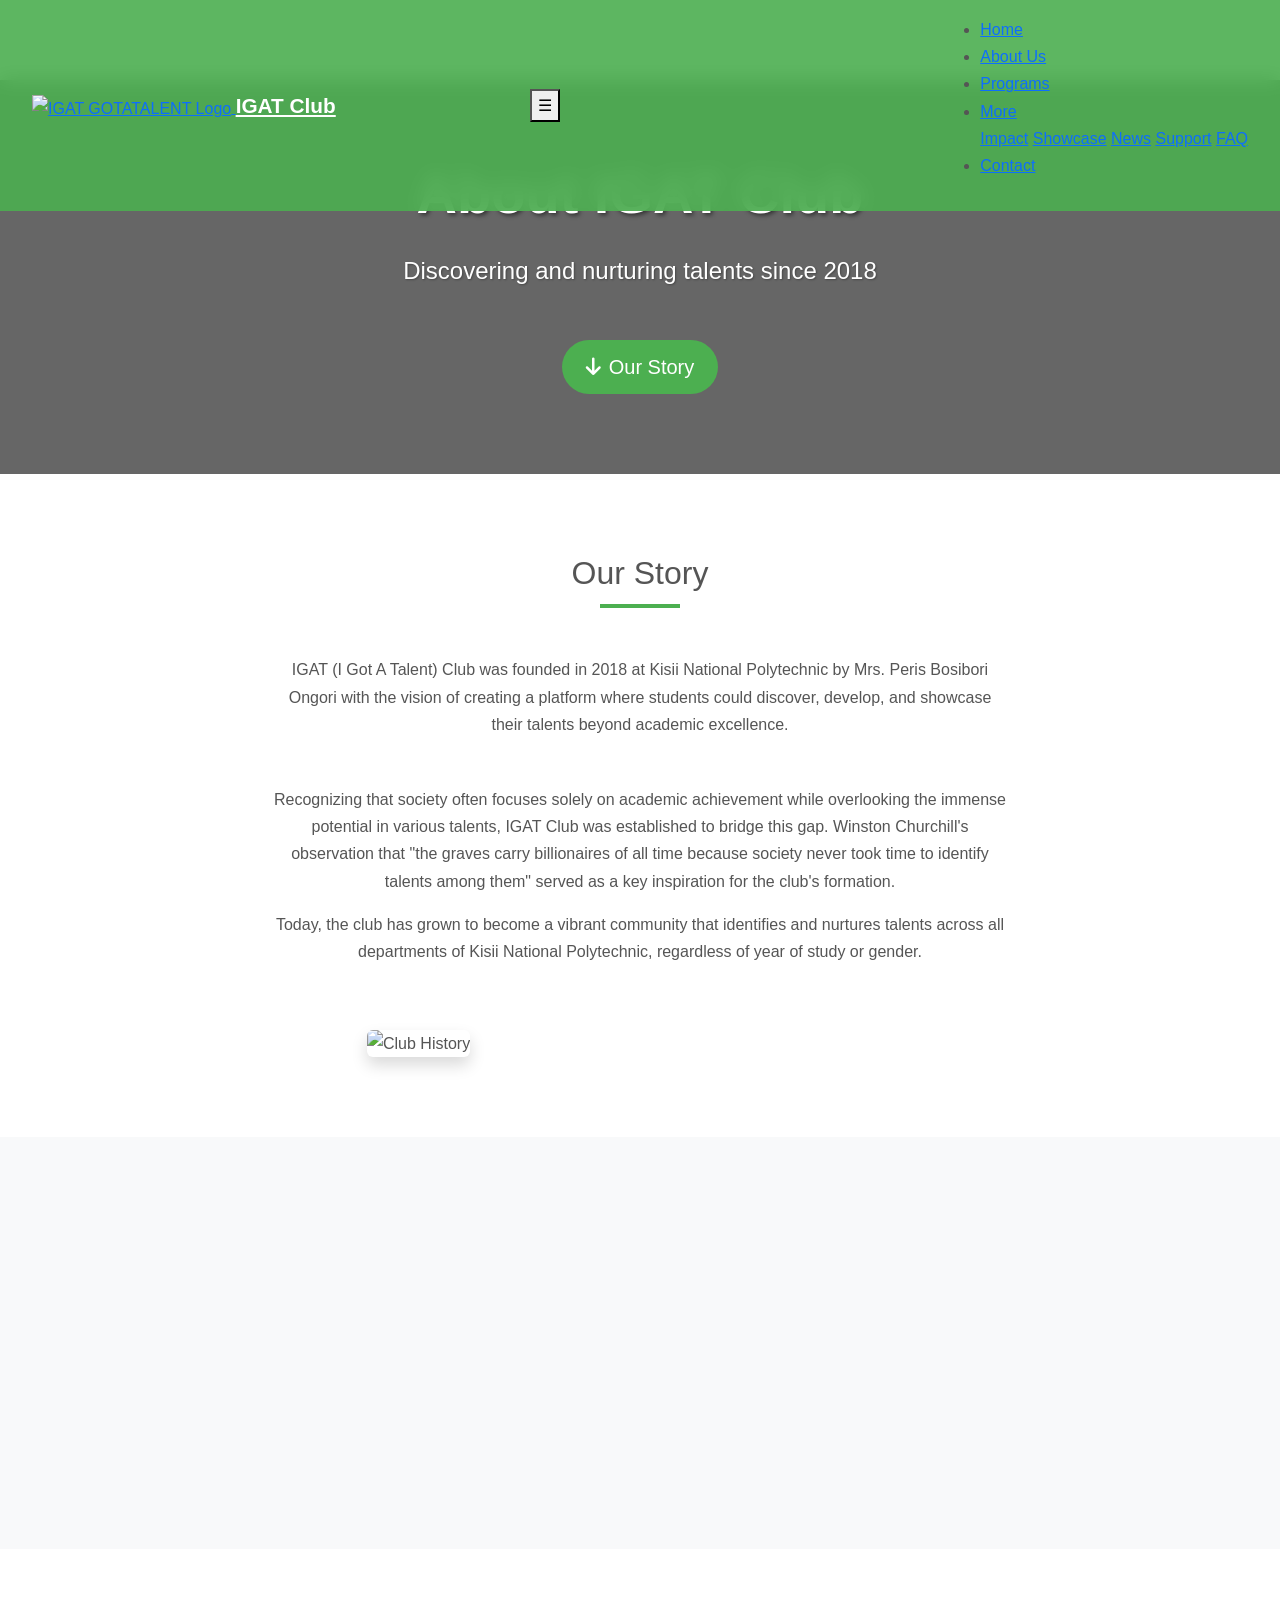
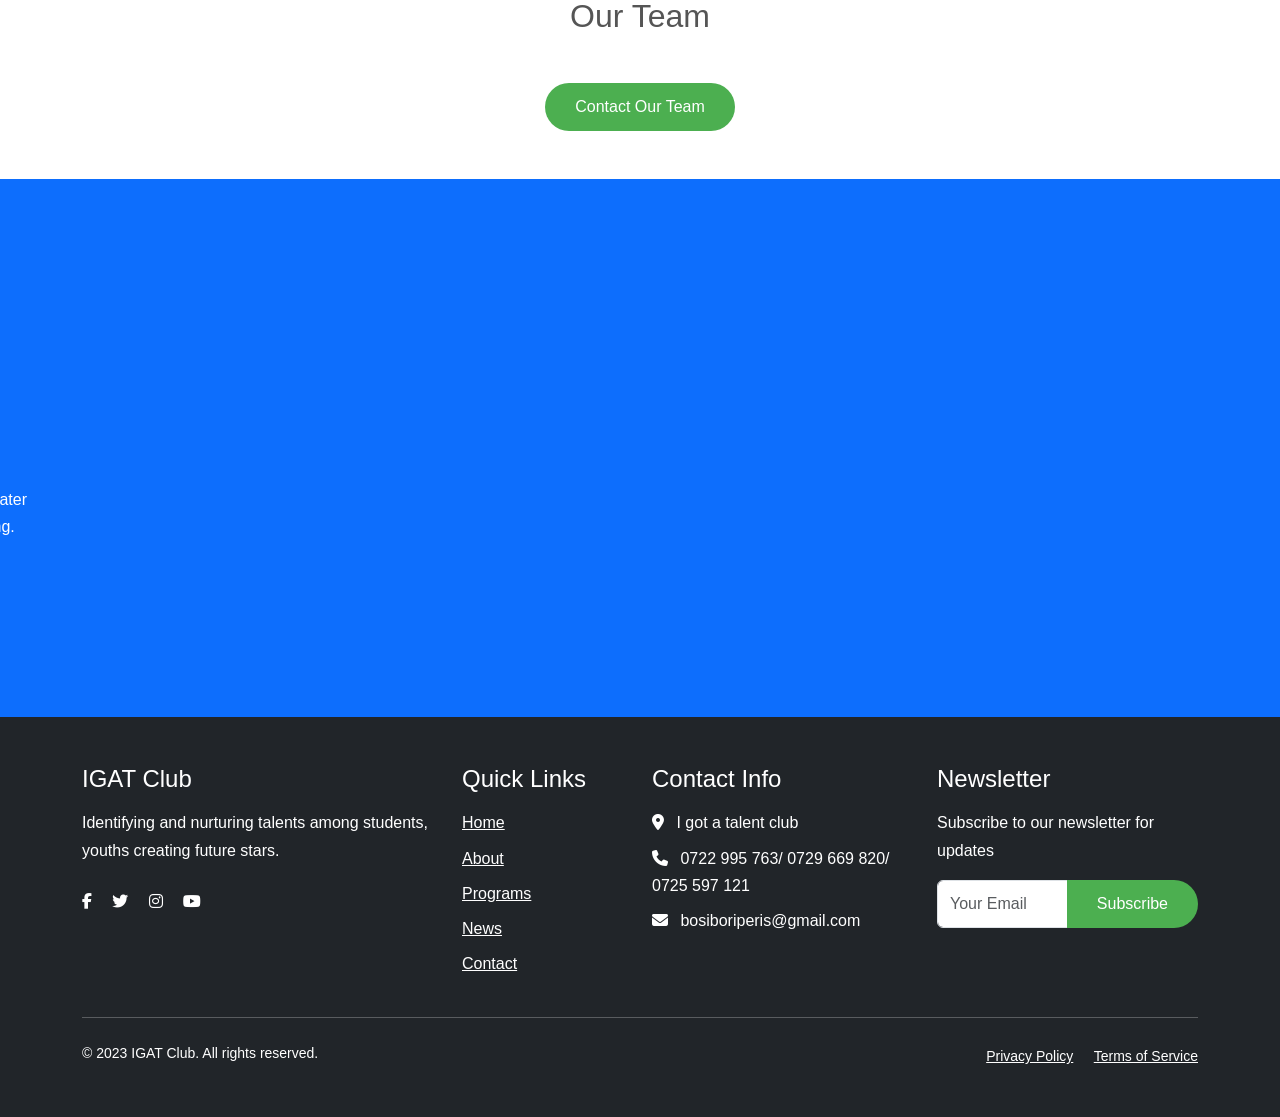
==== about.html @ 10aa5c59 "update kindly" ====
<!DOCTYPE html>
<html lang="en">
  <head>
    <meta charset="UTF-8" />
    <meta name="viewport" content="width=device-width, initial-scale=1.0" />
    <title>About Us - IGAT Club</title>
    <!-- Bootstrap CSS -->
    <link
      href="https://cdn.jsdelivr.net/npm/bootstrap@5.3.2/dist/css/bootstrap.min.css"
      rel="stylesheet"
    />
    <!-- Font Awesome -->
    <link
      rel="stylesheet"
      href="https://cdnjs.cloudflare.com/ajax/libs/font-awesome/6.4.0/css/all.min.css"
    />
    <link rel="stylesheet" href="https://unpkg.com/aos@next/dist/aos.css" />
    <!-- Google Fonts -->
    <link
      href="https://fonts.googleapis.com/css2?family=Poppins:wght@400;600;700&display=swap"
      rel="stylesheet"
    />
    <!-- Custom CSS -->
    <link rel="stylesheet" href="/styles.css" />
    <link rel="stylesheet" href="/style.css" />
    <style>
      :root {
        /* Primary Colors */
        --primary-color: #4caf50;
        --primary-dark: #388e3c;
        --primary-light: #c8e6c9;

        /* Text Colors */
        --text-dark: #2c3e50;
        --text-medium: #555;
        --text-light: #f8f9fa;

        /* Spacing */
        --section-padding: 5rem 0;
        --section-padding-md: 4rem 0;
        --section-padding-sm: 3rem 0;
      }

      /* Base Styles */
      body {
        font-family: "Segoe UI", Tahoma, Geneva, Verdana, sans-serif;
        color: var(--text-medium);
        line-height: 1.7;
      }

      /* Navbar Styles */
      .navbar {
        background-color: rgba(76, 175, 80, 0.9);
        backdrop-filter: blur(10px);
        padding: 1rem 2rem;
        position: fixed;
        top: 0;
        left: 0;
        right: 0;
        z-index: 1030;
        transition: all 0.3s ease;
        width: 100%;
      }

      .brand-name {
        font-weight: 700;
        font-size: 1.3rem;
        color: white;
      }

      /* Header/Hero Sections */
      .page-header {
        background-size: cover;
        background-position: center;
        color: white;
        padding: var(--section-padding);
        margin-top: 80px;
        position: relative;
      }

      .page-header::before {
        content: "";
        position: absolute;
        top: 0;
        left: 0;
        right: 0;
        bottom: 0;
        background: rgba(0, 0, 0, 0.6);
      }

      .page-header .container {
        position: relative;
        z-index: 1;
      }

      .page-header h1 {
        font-size: 3.5rem;
        font-weight: 800;
        text-shadow: 2px 2px 4px rgba(0, 0, 0, 0.5);
      }

      .page-header .lead {
        font-size: 1.5rem;
        text-shadow: 1px 1px 2px rgba(0, 0, 0, 0.3);
      }

      /* Content Sections */
      .content-section {
        padding: var(--section-padding);
      }

      .section-title {
        position: relative;
        padding-bottom: 1rem;
        margin-bottom: 3rem;
      }

      .section-title::after {
        content: "";
        position: absolute;
        bottom: 0;
        left: 50%;
        transform: translateX(-50%);
        width: 80px;
        height: 4px;
        background: var(--primary-color);
      }

      /* Cards */
      .custom-card {
        border: none;
        border-radius: 10px;
        overflow: hidden;
        box-shadow: 0 5px 15px rgba(0, 0, 0, 0.1);
        transition: transform 0.3s ease, box-shadow 0.3s ease;
        height: 100%;
      }

      .custom-card:hover {
        transform: translateY(-10px);
        box-shadow: 0 15px 30px rgba(0, 0, 0, 0.15);
      }
      .btn-outline-primary {
        border: 2px solid #4caf50;
        color: #4caf50;
        font-weight: 500;
        border-radius: 30px;
        padding: 8px 20px;
        transition: all 0.3s;
      }

      .btn-outline-primary:hover {
        background: #4caf50;
        color: white;
        transform: translateY(-2px);
      }

      .btn-primary {
        background: #4caf50;
        border: none;
        padding: 12px 30px;
        font-weight: 500;
        border-radius: 30px;
        transition: all 0.3s;
      }

      .btn-primary:hover {
        background: #388e3c;
        transform: translateY(-2px);
      }

      /* Responsive Adjustments */
      @media (max-width: 992px) {
        :root {
          --section-padding: var(--section-padding-md);
        }

        .page-header h1 {
          font-size: 3rem;
        }

        .page-header .lead {
          font-size: 1.3rem;
        }
      }

      @media (max-width: 768px) {
        :root {
          --section-padding: var(--section-padding-sm);
        }

        .page-header h1 {
          font-size: 2.5rem;
        }

        .page-header .lead {
          font-size: 1.2rem;
        }
      }

      @media (max-width: 576px) {
        .page-header h1 {
          font-size: 2rem;
        }

        .page-header .lead {
          font-size: 1.1rem;
        }
      }
    </style>
  </head>
  <body>
    <!-- Navigation -->
   <nav class="navbar">
  <div class="brand">
    <!-- Logo container with the image -->
    <a href="index.html" class="logo-link">
      <img 
        src="images/logo.png" 
        alt="IGAT GOTATALENT Logo" 
        class="brand-logo"
      >
    </a>
    <a href="#" class="brand-name">IGAT Club</a>
  </div>

  <button
    class="menu-toggle"
    aria-label="Menu"
    aria-expanded="false"
    aria-controls="nav-list"
  >
    ☰
  </button>

  <!-- Moved overlay to be sibling of nav-container -->
  <div class="nav-overlay" aria-hidden="true"></div>

  <div class="nav-container">
    <ul class="nav-list" id="nav-list" aria-hidden="true">
      <li class="nav-item active"><a href="index.html">Home</a></li>
      <li class="nav-item"><a href="about.html">About Us</a></li>
      <li class="nav-item"><a href="programs.html">Programs</a></li>
      <li class="nav-item dropdown">
        <a href="#" aria-haspopup="true" aria-expanded="false">More</a>
        <div class="dropdown-content">
          <a href="impact.html">Impact</a>
          <a href="showcase.html">Showcase</a>
          <a href="news.html">News</a>
          <a href="support.html">Support</a>
          <a href="faq.html">FAQ</a>
        </div>
      </li>
      <li class="nav-item"><a href="contact.html">Contact</a></li>
    </ul>
  </div>
</nav>

    <!-- Page Header -->
    <header
      class="about-header page-header"
      style="background-image: url('images/IMG-20250407-WA0443.jpg')"
    >
      <div class="container h-100">
        <div class="row h-100 align-items-center">
          <div class="col-12 text-center">
            <h1 class="display-3 fw-bold mb-4">About IGAT Club</h1>
            <p class="lead mb-5">
              Discovering and nurturing talents since 2018
            </p>
            <a href="#our-story" class="btn btn-primary btn-lg px-4">
              <i class="fas fa-arrow-down me-2"></i>Our Story
            </a>
          </div>
        </div>
      </div>
    </header>

    <!-- Our Story -->
     
    <section class="content-section" id="our-story">
      <div class="container" data-aos="fade-up">
        <div class="row justify-content-center">
          <div class="col-lg-8 text-center">
            <h2 class="section-title">Our Story</h2>
            <p class="mb-5">
              IGAT (I Got A Talent) Club was founded in 2018 at Kisii National
              Polytechnic by Mrs. Peris Bosibori Ongori with the vision of
              creating a platform where students could discover, develop, and
              showcase their talents beyond academic excellence.
            </p>
            <p>
              Recognizing that society often focuses solely on academic
              achievement while overlooking the immense potential in various
              talents, IGAT Club was established to bridge this gap. Winston
              Churchill's observation that "the graves carry billionaires of all
              time because society never took time to identify talents among
              them" served as a key inspiration for the club's formation.
            </p>
            <p>
              Today, the club has grown to become a vibrant community that
              identifies and nurtures talents across all departments of Kisii
              National Polytechnic, regardless of year of study or gender.
            </p>
          </div>
          <div class="col-lg-6 mt-5" data-aos="zoom-in">
            <img
              src="images/IMG-20250407-WA0440.jpg"
              alt="Club History"
              class="img-fluid rounded shadow"
            />
          </div>
        </div>
      </div>
    </section>

    <!-- Mission & Vision -->
    <section class="content-section bg-light">
      <div class="container">
        <div class="row g-4">
          <div class="col-md-6" data-aos="flip-right">
            <div class="custom-card card">
              <div class="card-body text-center p-4">
                <i class="fas fa-bullseye fa-3x mb-3 text-primary"></i>
                <h3>Our Mission</h3>
                <p>
                  To identify, nurture, and develop talents among students at
                  Kisii National Polytechnic, creating future stars and
                  innovators who will transform society through their unique
                  abilities.
                </p>
              </div>
            </div>
          </div>
          <div class="col-md-6" data-aos="flip-left">
            <div class="custom-card card">
              <div class="card-body text-center p-4">
                <i class="fas fa-eye fa-3x mb-3 text-primary"></i>
                <h3>Our Vision</h3>
                <p>
                  To become the leading talent identification and development
                  platform in technical institutions, producing globally
                  competitive individuals who excel in both their professions
                  and talents.
                </p>
              </div>
            </div>
          </div>
        </div>
      </div>
    </section>

    <!-- Our Team -->
    <section class="py-5">
      <div class="container">
        <h2 class="text-center mb-5">Our Team</h2>
        <div id="team" class="row g-4"></div>
        <div class="text-center mt-4">
          <a href="contact.html" class="btn btn-primary">Contact Our Team</a>
        </div>
      </div>
    </section>

    <!-- Why Talent Matters -->
    <section class="content-section bg-primary text-white">
      <div class="container" data-aos="slide-right">
        <h2 class="text-center section-title">
          Why Talent Development Matters
        </h2>
        <div class="row g-4">
          <div class="col-md-4">
            <div class="text-center p-4">
              <i class="fas fa-graduation-cap fa-3x mb-3"></i>
              <h4>Complementary to Academics</h4>
              <p>
                Talent development enhances academic performance by building
                confidence and diverse skills.
              </p>
            </div>
          </div>
          <div class="col-md-4">
            <div class="text-center p-4">
              <i class="fas fa-briefcase fa-3x mb-3"></i>
              <h4>Career Opportunities</h4>
              <p>
                Many talents can be monetized, creating alternative career paths
                for students.
              </p>
            </div>
          </div>
          <div class="col-md-4">
            <div class="text-center p-4">
              <i class="fas fa-heart fa-3x mb-3"></i>
              <h4>Personal Fulfillment</h4>
              <p>
                Engaging in one's talents leads to greater life satisfaction and
                mental well-being.
              </p>
            </div>
          </div>
        </div>
      </div>
    </section>

    <!-- Footer -->
    <footer class="bg-dark text-white py-5">
      <div class="container">
        <div class="row">
          <div class="col-lg-4 mb-4 mb-lg-0">
            <h3 class="h4 mb-3">IGAT Club</h3>
            <p>
              Identifying and nurturing talents among students, youths creating future stars.
            </p>
            <div class="social-icons mt-4">
              <a href="#" class="text-white me-3"
                ><i class="fab fa-facebook-f"></i
              ></a>
              <a href="#" class="text-white me-3"
                ><i class="fab fa-twitter"></i
              ></a>
              <a href="#" class="text-white me-3"
                ><i class="fab fa-instagram"></i
              ></a>
              <a href="#" class="text-white"><i class="fab fa-youtube"></i></a>
            </div>
          </div>
          <div class="col-lg-2 mb-4 mb-lg-0">
            <h3 class="h4 mb-3">Quick Links</h3>
            <ul class="list-unstyled">
              <li class="mb-2">
                <a href="index.html" class="text-white">Home</a>
              </li>
              <li class="mb-2">
                <a href="about.html" class="text-white">About</a>
              </li>
              <li class="mb-2">
                <a href="programs.html" class="text-white">Programs</a>
              </li>
              <li class="mb-2">
                <a href="news.html" class="text-white">News</a>
              </li>
              <li><a href="contact.html" class="text-white">Contact</a></li>
            </ul>
          </div>
          <div class="col-lg-3 mb-4 mb-lg-0">
            <h3 class="h4 mb-3">Contact Info</h3>
            <ul class="list-unstyled">
              <li class="mb-2">
                <i class="fas fa-map-marker-alt me-2"></i> I got a talent club
              </li>
              <li class="mb-2">
                <i class="fas fa-phone me-2"></i> 0722 995 763/ 0729 669 820/ 0725 597 121
              </li>
              <li class="mb-2">
                <i class="fas fa-envelope me-2"></i> bosiboriperis@gmail.com
              </li>
            </ul>
          </div>
          <div class="col-lg-3">
            <h3 class="h4 mb-3">Newsletter</h3>
            <p>Subscribe to our newsletter for updates</p>
            <form class="mb-3">
              <div class="input-group">
                <input
                  type="email"
                  class="form-control"
                  placeholder="Your Email"
                />
                <button class="btn btn-primary" type="submit">Subscribe</button>
              </div>
            </form>
          </div>
        </div>
        <hr class="my-4 bg-light" />
        <div class="row">
          <div class="col-md-6 text-center text-md-start">
            <p class="small mb-0">
              &copy; 2023 IGAT Club. All rights reserved.
            </p>
          </div>
          <div class="col-md-6 text-center text-md-end">
            <a href="privacy.html" class="text-white me-3 small"
              >Privacy Policy</a
            >
            <a href="terms.html" class="text-white small">Terms of Service</a>
          </div>
        </div>
      </div>
    </footer>

    <!-- Bootstrap JS -->
    <script src="https://cdn.jsdelivr.net/npm/bootstrap@5.3.0/dist/js/bootstrap.bundle.min.js"></script>
    <!-- Custom JS -->
    <script src="script.js"></script>
    <script>
      const carousel = new bootstrap.Carousel("#myCarousel");
    </script>
    <script src="https://unpkg.com/aos@next/dist/aos.js"></script>
    <script>
      AOS.init({
        duration: 2000,
        once: false,
        disable: function () {
          return window.innerWidth <= 768; // Disable below 768px
        },
      });
    </script>
    <script
      src="https://kit.fontawesome.com/7b3b6f1d2f.js"
      crossorigin="anonymous"
    ></script>

    <script src="js/team.js"></script>
  </body>
</html>
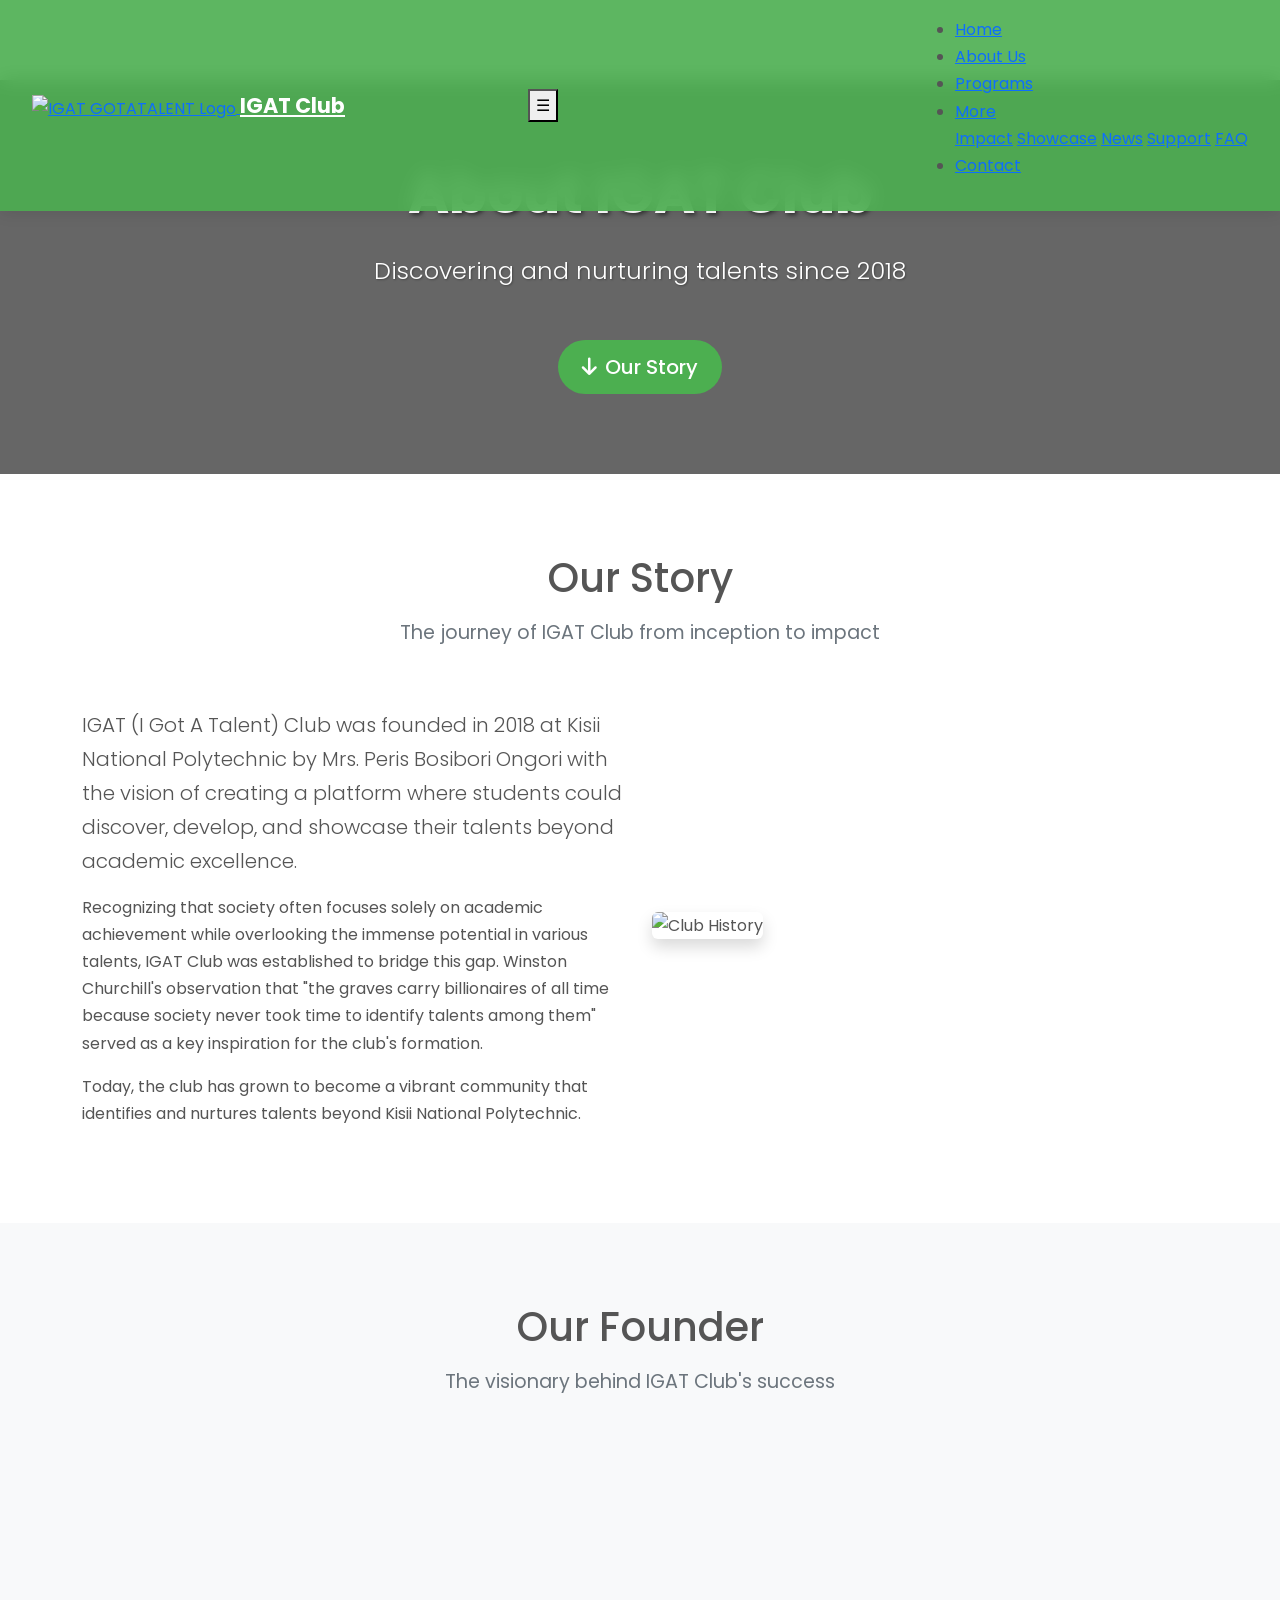
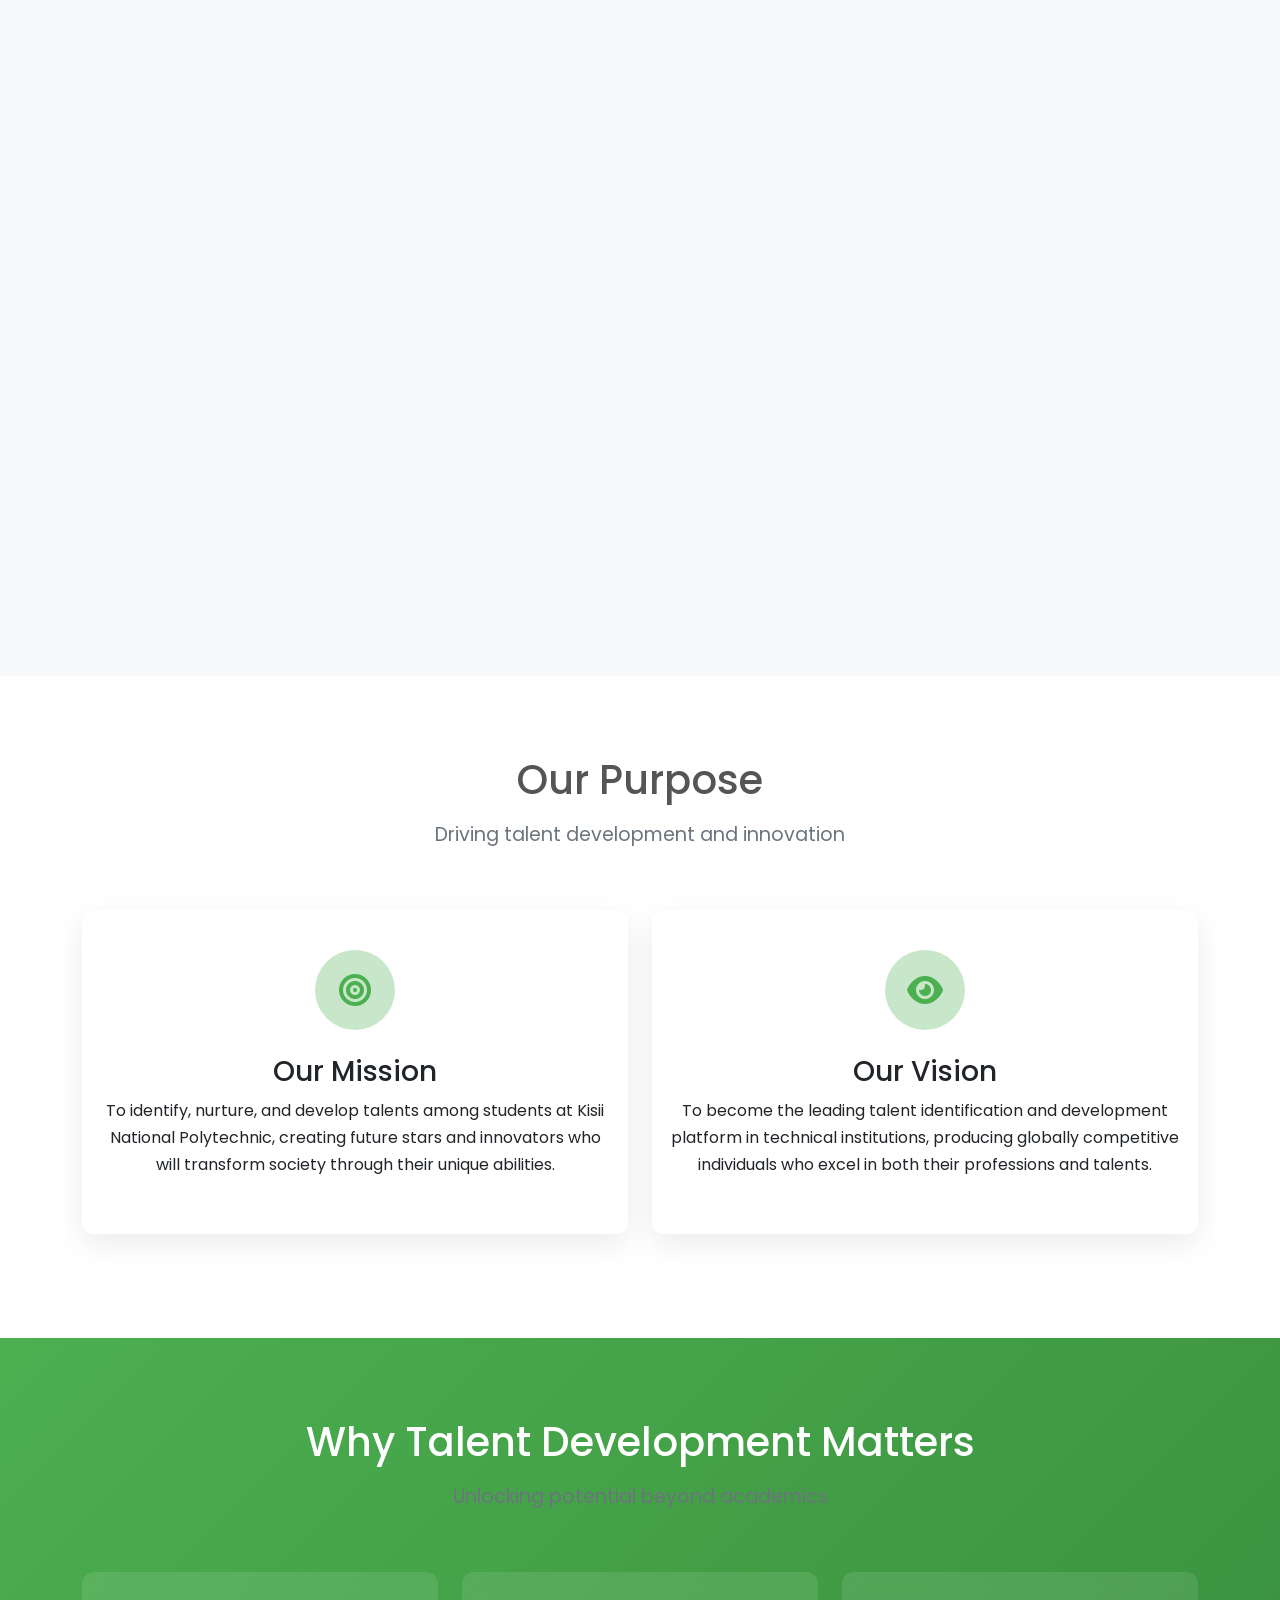
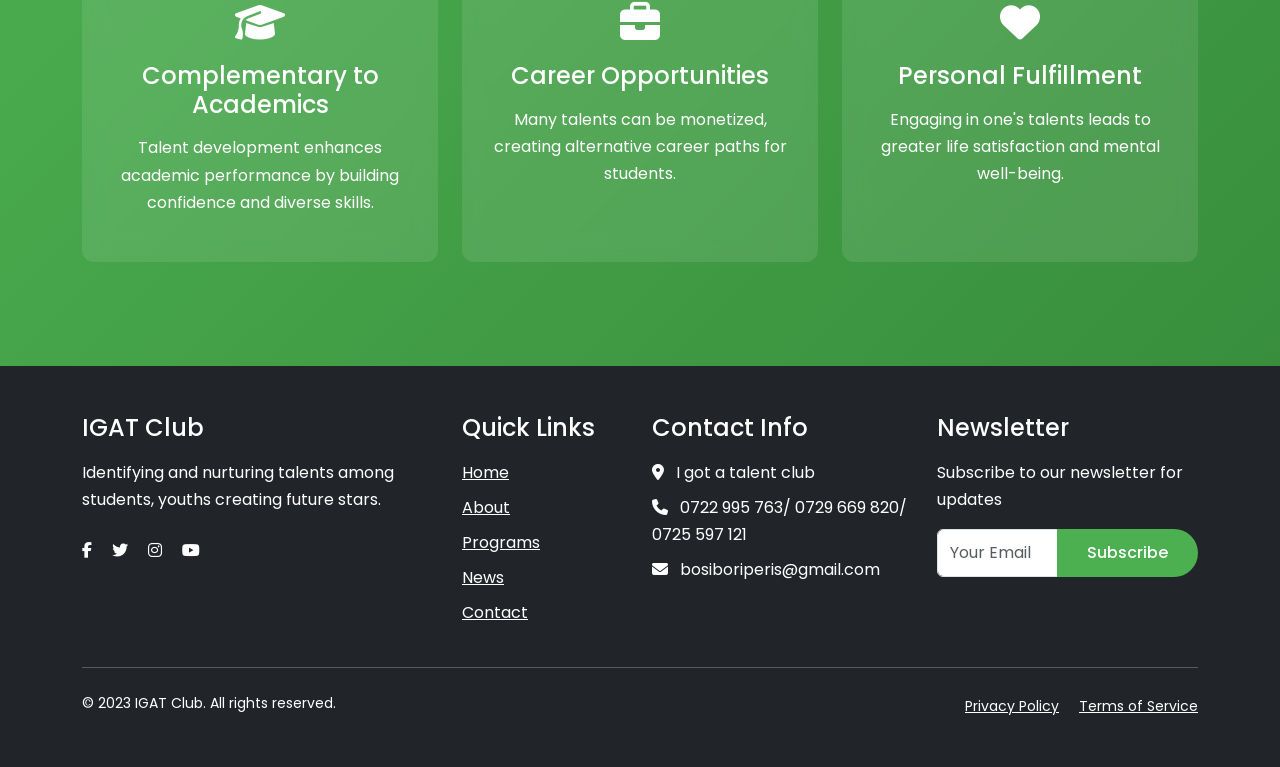
==== commit fe3a280e: "make the updates" ====
--- a/about.html
+++ b/about.html
@@ -21,14 +21,18 @@
       rel="stylesheet"
     />
     <!-- Custom CSS -->
-    <link rel="stylesheet" href="/styles.css" />
     <link rel="stylesheet" href="/style.css" />
     <style>
       :root {
         /* Primary Colors */
-        --primary-color: #4caf50;
+        --primary: #4caf50;
         --primary-dark: #388e3c;
         --primary-light: #c8e6c9;
+        --secondary: #ff9800;
+        --dark: #2c3e50;
+        --light: #f8f9fa;
+        --gray: #6c757d;
+        --transition: all 0.3s ease;
 
         /* Text Colors */
         --text-dark: #2c3e50;
@@ -43,9 +47,11 @@
 
       /* Base Styles */
       body {
-        font-family: "Segoe UI", Tahoma, Geneva, Verdana, sans-serif;
+        font-family: "Poppins", sans-serif;
         color: var(--text-medium);
         line-height: 1.7;
+        overflow-x: hidden;
+        color: #555;
       }
 
       /* Navbar Styles */
@@ -58,6 +64,8 @@
         left: 0;
         right: 0;
         z-index: 1030;
+        transition: var(--transition);
+        box-shadow: 0 2px 15px rgba(0, 0, 0, 0.1);
         transition: all 0.3s ease;
         width: 100%;
       }
@@ -97,21 +105,31 @@
         font-size: 3.5rem;
         font-weight: 800;
         text-shadow: 2px 2px 4px rgba(0, 0, 0, 0.5);
+        color: white;
+        margin-bottom: 1.5rem;
       }
 
       .page-header .lead {
         font-size: 1.5rem;
         text-shadow: 1px 1px 2px rgba(0, 0, 0, 0.3);
       }
+      .page-header p {
+        font-size: 1.4rem;
+        max-width: 700px;
+        margin: 0 auto 2rem;
+      }
 
       /* Content Sections */
+      .section {
+        padding: 80px 0;
+      }
       .content-section {
         padding: var(--section-padding);
       }
 
       .section-title {
         position: relative;
-        padding-bottom: 1rem;
+        padding-bottom: 0.5rem;
         margin-bottom: 3rem;
       }
 
@@ -126,20 +144,182 @@
         background: var(--primary-color);
       }
 
+/* Section Styling */
+        .section {
+            padding: 80px 0;
+        }
+
+        .section-title {
+            position: relative;
+            margin-bottom: 50px;
+            text-align: center;
+        }
+
+        .section-title h2 {
+            font-size: 2.5rem;
+            margin-bottom: 15px;
+        }
+
+        .section-title p {
+            font-size: 1.2rem;
+            color: var(--gray);
+            max-width: 700px;
+            margin: 0 auto;
+        }
+
+        /* .section-title:after {
+            content: '';
+            display: block;
+            width: 80px;
+            height: 4px;
+            background: var(--primary);
+            margin: 20px auto;
+            border-radius: 2px;
+        } */
+
       /* Cards */
-      .custom-card {
+      .card {
         border: none;
+        border-radius: 12px;
+        overflow: hidden;
+        box-shadow: 0 10px 30px rgba(0, 0, 0, 0.08);
+        transition: var(--transition);
+      }
+
+      .card:hover {
+        transform: translateY(-10px);
+        box-shadow: 0 15px 40px rgba(0, 0, 0, 0.15);
+      }
+
+      .icon-box {
+        width: 80px;
+        height: 80px;
+        background: var(--primary-light);
+        border-radius: 50%;
+        display: flex;
+        align-items: center;
+        justify-content: center;
+        margin: 0 auto 25px;
+        transition: var(--transition);
+      }
+
+      .icon-box i {
+        font-size: 2rem;
+        color: var(--primary);
+      }
+
+      /* Founder Card */
+      .founder-card {
+        border: 3px solid var(--primary);
+        border-radius: 15px;
+        overflow: hidden;
+        box-shadow: 0 15px 40px rgba(76, 175, 80, 0.2);
+        transition: var(--transition);
+      }
+
+      .founder-card:hover {
+        transform: translateY(-5px);
+        box-shadow: 0 20px 50px rgba(76, 175, 80, 0.3);
+      }
+
+      .founder-img-container {
+        position: relative;
+        overflow: hidden;
+        height: 100%;
+      }
+
+      .founder-img {
+        width: 100%;
+        height: 100%;
+        object-fit: cover;
+        transition: transform 0.5s ease;
+      }
+
+      .founder-card:hover .founder-img {
+        transform: scale(1.05);
+      }
+
+      .founder-info {
+        padding: 30px;
+      }
+
+      .founder-title {
+        color: var(--primary-dark);
+        font-weight: 700;
+        margin-bottom: 5px;
+      }
+
+      .founder-subtitle {
+        color: var(--gray);
+        font-size: 1.1rem;
+        margin-bottom: 20px;
+      }
+
+      .founder-contact {
+        background-color: var(--primary-light);
+        padding: 20px;
         border-radius: 10px;
-        overflow: hidden;
-        box-shadow: 0 5px 15px rgba(0, 0, 0, 0.1);
-        transition: transform 0.3s ease, box-shadow 0.3s ease;
+        margin-top: 25px;
+      }
+
+      .contact-item {
+        display: flex;
+        align-items: center;
+        margin-bottom: 15px;
+      }
+
+      .contact-item:last-child {
+        margin-bottom: 0;
+      }
+
+      .contact-icon {
+        width: 40px;
+        height: 40px;
+        background-color: var(--primary);
+        border-radius: 50%;
+        display: flex;
+        align-items: center;
+        justify-content: center;
+        margin-right: 15px;
+        color: white;
+      }
+
+      /* Values Section */
+      .values-section {
+        background: linear-gradient(
+          135deg,
+          var(--primary) 0%,
+          var(--primary-dark) 100%
+        );
+        color: white;
+      }
+
+      .value-card {
+        padding: 30px 25px;
+        border-radius: 12px;
         height: 100%;
-      }
-
-      .custom-card:hover {
-        transform: translateY(-10px);
-        box-shadow: 0 15px 30px rgba(0, 0, 0, 0.15);
-      }
+        background: rgba(255, 255, 255, 0.1);
+        backdrop-filter: blur(10px);
+        transition: var(--transition);
+        text-align: center;
+      }
+
+      .value-card:hover {
+        background: rgba(255, 255, 255, 0.15);
+        transform: translateY(-5px);
+      }
+
+      .value-card i {
+        font-size: 2.5rem;
+        margin-bottom: 20px;
+        color: white;
+      }
+
+      .value-card h4 {
+        color: white;
+        margin-bottom: 15px;
+      }
+
       .btn-outline-primary {
         border: 2px solid #4caf50;
         color: #4caf50;
@@ -164,97 +344,127 @@
         transition: all 0.3s;
       }
 
+      /* Animations */
+      .fade-in {
+        animation: fadeIn 1s ease;
+      }
+
       .btn-primary:hover {
         background: #388e3c;
         transform: translateY(-2px);
       }
 
-      /* Responsive Adjustments */
-      @media (max-width: 992px) {
-        :root {
-          --section-padding: var(--section-padding-md);
-        }
-
-        .page-header h1 {
-          font-size: 3rem;
-        }
-
-        .page-header .lead {
-          font-size: 1.3rem;
-        }
-      }
-
-      @media (max-width: 768px) {
-        :root {
-          --section-padding: var(--section-padding-sm);
-        }
-
-        .page-header h1 {
-          font-size: 2.5rem;
-        }
-
-        .page-header .lead {
-          font-size: 1.2rem;
-        }
-      }
-
-      @media (max-width: 576px) {
-        .page-header h1 {
-          font-size: 2rem;
-        }
-
-        .page-header .lead {
-          font-size: 1.1rem;
-        }
-      }
+      @keyframes fadeIn {
+        from {
+          opacity: 0;
+          transform: translateY(20px);
+        }
+        to {
+          opacity: 1;
+          transform: translateY(0);
+        }
+      }
+
+      /* Responsive */
+        @media (max-width: 992px) {
+            .page-header h1 {
+                font-size: 2.8rem;
+            }
+            
+            .section-title h2 {
+                font-size: 2.2rem;
+            }
+        }
+
+        @media (max-width: 768px) {
+            
+            .page-header {
+                padding: 100px 0 60px;
+            }
+            
+            .page-header h1 {
+                font-size: 2.3rem;
+            }
+            
+            .page-header p {
+                font-size: 1.2rem;
+            }
+            
+            .section {
+                padding: 60px 0;
+            }
+            
+            .section-title h2 {
+                font-size: 2rem;
+            }
+            
+            .founder-img-container {
+                height: 300px;
+            }
+        }
+
+        @media (max-width: 576px) {
+            .page-header h1 {
+                font-size: 2rem;
+            }
+            
+            .section-title h2 {
+                font-size: 1.8rem;
+            }
+            
+            .founder-info {
+                padding: 20px;
+            }
+        }
+
     </style>
   </head>
   <body>
     <!-- Navigation -->
-   <nav class="navbar">
-  <div class="brand">
-    <!-- Logo container with the image -->
-    <a href="index.html" class="logo-link">
-      <img 
-        src="images/logo.png" 
-        alt="IGAT GOTATALENT Logo" 
-        class="brand-logo"
+    <nav class="navbar">
+      <div class="brand">
+        <!-- Logo container with the image -->
+        <a href="index.html" class="logo-link">
+          <img
+            src="images/logo.png"
+            alt="IGAT GOTATALENT Logo"
+            class="brand-logo"
+          />
+        </a>
+        <a href="#" class="brand-name">IGAT Club</a>
+      </div>
+
+      <button
+        class="menu-toggle"
+        aria-label="Menu"
+        aria-expanded="false"
+        aria-controls="nav-list"
       >
-    </a>
-    <a href="#" class="brand-name">IGAT Club</a>
-  </div>
-
-  <button
-    class="menu-toggle"
-    aria-label="Menu"
-    aria-expanded="false"
-    aria-controls="nav-list"
-  >
-    ☰
-  </button>
-
-  <!-- Moved overlay to be sibling of nav-container -->
-  <div class="nav-overlay" aria-hidden="true"></div>
-
-  <div class="nav-container">
-    <ul class="nav-list" id="nav-list" aria-hidden="true">
-      <li class="nav-item active"><a href="index.html">Home</a></li>
-      <li class="nav-item"><a href="about.html">About Us</a></li>
-      <li class="nav-item"><a href="programs.html">Programs</a></li>
-      <li class="nav-item dropdown">
-        <a href="#" aria-haspopup="true" aria-expanded="false">More</a>
-        <div class="dropdown-content">
-          <a href="impact.html">Impact</a>
-          <a href="showcase.html">Showcase</a>
-          <a href="news.html">News</a>
-          <a href="support.html">Support</a>
-          <a href="faq.html">FAQ</a>
-        </div>
-      </li>
-      <li class="nav-item"><a href="contact.html">Contact</a></li>
-    </ul>
-  </div>
-</nav>
+        ☰
+      </button>
+
+      <!-- Moved overlay to be sibling of nav-container -->
+      <div class="nav-overlay" aria-hidden="true"></div>
+
+      <div class="nav-container">
+        <ul class="nav-list" id="nav-list" aria-hidden="true">
+          <li class="nav-item active"><a href="index.html">Home</a></li>
+          <li class="nav-item"><a href="about.html">About Us</a></li>
+          <li class="nav-item"><a href="programs.html">Programs</a></li>
+          <li class="nav-item dropdown">
+            <a href="#" aria-haspopup="true" aria-expanded="false">More</a>
+            <div class="dropdown-content">
+              <a href="impact.html">Impact</a>
+              <a href="showcase.html">Showcase</a>
+              <a href="news.html">News</a>
+              <a href="support.html">Support</a>
+              <a href="faq.html">FAQ</a>
+            </div>
+          </li>
+          <li class="nav-item"><a href="contact.html">Contact</a></li>
+        </ul>
+      </div>
+    </nav>
 
     <!-- Page Header -->
     <header
@@ -263,7 +473,7 @@
     >
       <div class="container h-100">
         <div class="row h-100 align-items-center">
-          <div class="col-12 text-center">
+          <div class="col-12 text-center" data-aos="fade-in">
             <h1 class="display-3 fw-bold mb-4">About IGAT Club</h1>
             <p class="lead mb-5">
               Discovering and nurturing talents since 2018
@@ -277,13 +487,15 @@
     </header>
 
     <!-- Our Story -->
-     
-    <section class="content-section" id="our-story">
-      <div class="container" data-aos="fade-up">
-        <div class="row justify-content-center">
-          <div class="col-lg-8 text-center">
-            <h2 class="section-title">Our Story</h2>
-            <p class="mb-5">
+    <section id="our-story" class="section">
+      <div class="container">
+        <div class="section-title" data-aos="fade-up">
+          <h2>Our Story</h2>
+          <p>The journey of IGAT Club from inception to impact</p>
+        </div>
+        <div class="row align-items-center">
+          <div class="col-lg-6" data-aos="fade-right">
+            <p class="lead">
               IGAT (I Got A Talent) Club was founded in 2018 at Kisii National
               Polytechnic by Mrs. Peris Bosibori Ongori with the vision of
               creating a platform where students could discover, develop, and
@@ -299,11 +511,10 @@
             </p>
             <p>
               Today, the club has grown to become a vibrant community that
-              identifies and nurtures talents across all departments of Kisii
-              National Polytechnic, regardless of year of study or gender.
+              identifies and nurtures talents beyond Kisii National Polytechnic.
             </p>
           </div>
-          <div class="col-lg-6 mt-5" data-aos="zoom-in">
+          <div class="col-lg-6 mt-4 mt-lg-0" data-aos="fade-left">
             <img
               src="images/IMG-20250407-WA0440.jpg"
               alt="Club History"
@@ -314,44 +525,122 @@
       </div>
     </section>
 
-    <!-- Mission & Vision -->
-    <section class="content-section bg-light">
+    <!-- Founder Section -->
+    <section class="section bg-light">
       <div class="container">
-        <div class="row g-4">
-          <div class="col-md-6" data-aos="flip-right">
-            <div class="custom-card card">
-              <div class="card-body text-center p-4">
-                <i class="fas fa-bullseye fa-3x mb-3 text-primary"></i>
-                <h3>Our Mission</h3>
-                <p>
-                  To identify, nurture, and develop talents among students at
-                  Kisii National Polytechnic, creating future stars and
-                  innovators who will transform society through their unique
-                  abilities.
-                </p>
+        <div class="section-title" data-aos="fade-up">
+          <h2>Our Founder</h2>
+          <p>The visionary behind IGAT Club's success</p>
+        </div>
+        <div class="row justify-content-center">
+          <div class="col-lg-10">
+            <div class="founder-card" data-aos="flip-left">
+              <div class="row g-0">
+                <div class="col-md-5">
+                  <div class="founder-img-container">
+                    <img
+                      src="images/peris.jpg"
+                      alt="Peris B. Ongori - Founder of IGAT Club"
+                      class="founder-img"
+                    />
+                  </div>
+                </div>
+                <div class="col-md-7">
+                  <div class="founder-info">
+                    <h3 class="founder-title">Peris B. Ongori</h3>
+                    <p class="founder-subtitle">
+                      Lecturer | ICT Specialist | Public Speaker | Entrepreneur
+                    </p>
+
+                    <p>
+                      Peris B. Ongori is a dedicated ICT Lecturer at Kisii
+                      National Polytechnic, where she equips students with
+                      essential digital skills and knowledge in the
+                      ever-evolving field of technology. With a passion for
+                      education and innovation, she blends academic expertise
+                      with real-world applications to inspire the next
+                      generation of tech professionals.
+                    </p>
+
+                    <p>
+                      Beyond academia, Peris is an entrepreneur in Computer
+                      Accessories, providing high-quality tech solutions to meet
+                      market demands. As a public speaker, she actively engages
+                      in technology and business forums, sharing insights on ICT
+                      trends, digital transformation, and entrepreneurship.
+                    </p>
+
+                    <div class="founder-contact">
+                      <div class="contact-item">
+                        <div class="contact-icon">
+                          <i class="fas fa-phone"></i>
+                        </div>
+                        <div>0722 995763</div>
+                      </div>
+                      <div class="contact-item">
+                        <div class="contact-icon">
+                          <i class="fas fa-envelope"></i>
+                        </div>
+                        <div>bosiboriperis@gmail.com</div>
+                      </div>
+                      <div class="contact-item">
+                        <div class="contact-icon">
+                          <i class="fab fa-linkedin-in"></i>
+                        </div>
+                        <div>LinkedIn: Peris B. Ongori</div>
+                      </div>
+                      <div class="contact-item">
+                        <div class="contact-icon">
+                          <i class="fas fa-globe"></i>
+                        </div>
+                        <div>www: igotatalent.org</div>
+                      </div>
+                    </div>
+                  </div>
+                </div>
               </div>
             </div>
           </div>
-          <div class="col-md-6" data-aos="flip-left">
-            <div class="custom-card card">
-              <div class="card-body text-center p-4">
-                <i class="fas fa-eye fa-3x mb-3 text-primary"></i>
-                <h3>Our Vision</h3>
-                <p>
-                  To become the leading talent identification and development
-                  platform in technical institutions, producing globally
-                  competitive individuals who excel in both their professions
-                  and talents.
-                </p>
-              </div>
-            </div>
-          </div>
         </div>
       </div>
     </section>
 
+    <!-- Mission & Vision -->
+    <section class="section">
+        <div class="container">
+            <div class="section-title" data-aos="fade-up">
+                <h2>Our Purpose</h2>
+                <p>Driving talent development and innovation</p>
+            </div>
+            <div class="row">
+                <div class="col-md-6 mb-4" data-aos="fade-right" data-aos-delay="100">
+                    <div class="card h-100 text-center py-4">
+                        <div class="card-body">
+                            <div class="icon-box">
+                                <i class="fas fa-bullseye"></i>
+                            </div>
+                            <h3>Our Mission</h3>
+                            <p>To identify, nurture, and develop talents among students at Kisii National Polytechnic, creating future stars and innovators who will transform society through their unique abilities.</p>
+                        </div>
+                    </div>
+                </div>
+                <div class="col-md-6 mb-4" data-aos="fade-left" data-aos-delay="100">
+                    <div class="card h-100 text-center py-4">
+                        <div class="card-body">
+                            <div class="icon-box">
+                                <i class="fas fa-eye"></i>
+                            </div>
+                            <h3>Our Vision</h3>
+                            <p>To become the leading talent identification and development platform in technical institutions, producing globally competitive individuals who excel in both their professions and talents.</p>
+                        </div>
+                    </div>
+                </div>
+            </div>
+        </div>
+    </section>
+
     <!-- Our Team -->
-    <section class="py-5">
+    <!-- <section class="py-5">
       <div class="container">
         <h2 class="text-center mb-5">Our Team</h2>
         <div id="team" class="row g-4"></div>
@@ -359,47 +648,39 @@
           <a href="contact.html" class="btn btn-primary">Contact Our Team</a>
         </div>
       </div>
-    </section>
+    </section> -->
 
     <!-- Why Talent Matters -->
-    <section class="content-section bg-primary text-white">
-      <div class="container" data-aos="slide-right">
-        <h2 class="text-center section-title">
-          Why Talent Development Matters
-        </h2>
-        <div class="row g-4">
-          <div class="col-md-4">
-            <div class="text-center p-4">
-              <i class="fas fa-graduation-cap fa-3x mb-3"></i>
-              <h4>Complementary to Academics</h4>
-              <p>
-                Talent development enhances academic performance by building
-                confidence and diverse skills.
-              </p>
+    <section class="section values-section">
+        <div class="container">
+            <div class="section-title" data-aos="fade-up">
+                <h2>Why Talent Development Matters</h2>
+                <p>Unlocking potential beyond academics</p>
             </div>
-          </div>
-          <div class="col-md-4">
-            <div class="text-center p-4">
-              <i class="fas fa-briefcase fa-3x mb-3"></i>
-              <h4>Career Opportunities</h4>
-              <p>
-                Many talents can be monetized, creating alternative career paths
-                for students.
-              </p>
+            <div class="row">
+                <div class="col-md-4 mb-4" data-aos="fade-up" data-aos-delay="0">
+                    <div class="value-card">
+                        <i class="fas fa-graduation-cap"></i>
+                        <h4>Complementary to Academics</h4>
+                        <p>Talent development enhances academic performance by building confidence and diverse skills.</p>
+                    </div>
+                </div>
+                <div class="col-md-4 mb-4" data-aos="fade-up" data-aos-delay="100">
+                    <div class="value-card">
+                        <i class="fas fa-briefcase"></i>
+                        <h4>Career Opportunities</h4>
+                        <p>Many talents can be monetized, creating alternative career paths for students.</p>
+                    </div>
+                </div>
+                <div class="col-md-4 mb-4" data-aos="fade-up" data-aos-delay="200">
+                    <div class="value-card">
+                        <i class="fas fa-heart"></i>
+                        <h4>Personal Fulfillment</h4>
+                        <p>Engaging in one's talents leads to greater life satisfaction and mental well-being.</p>
+                    </div>
+                </div>
             </div>
-          </div>
-          <div class="col-md-4">
-            <div class="text-center p-4">
-              <i class="fas fa-heart fa-3x mb-3"></i>
-              <h4>Personal Fulfillment</h4>
-              <p>
-                Engaging in one's talents leads to greater life satisfaction and
-                mental well-being.
-              </p>
-            </div>
-          </div>
-        </div>
-      </div>
+        </div>
     </section>
 
     <!-- Footer -->
@@ -409,7 +690,8 @@
           <div class="col-lg-4 mb-4 mb-lg-0">
             <h3 class="h4 mb-3">IGAT Club</h3>
             <p>
-              Identifying and nurturing talents among students, youths creating future stars.
+              Identifying and nurturing talents among students, youths creating
+              future stars.
             </p>
             <div class="social-icons mt-4">
               <a href="#" class="text-white me-3"
@@ -449,7 +731,8 @@
                 <i class="fas fa-map-marker-alt me-2"></i> I got a talent club
               </li>
               <li class="mb-2">
-                <i class="fas fa-phone me-2"></i> 0722 995 763/ 0729 669 820/ 0725 597 121
+                <i class="fas fa-phone me-2"></i> 0722 995 763/ 0729 669 820/
+                0725 597 121
               </li>
               <li class="mb-2">
                 <i class="fas fa-envelope me-2"></i> bosiboriperis@gmail.com
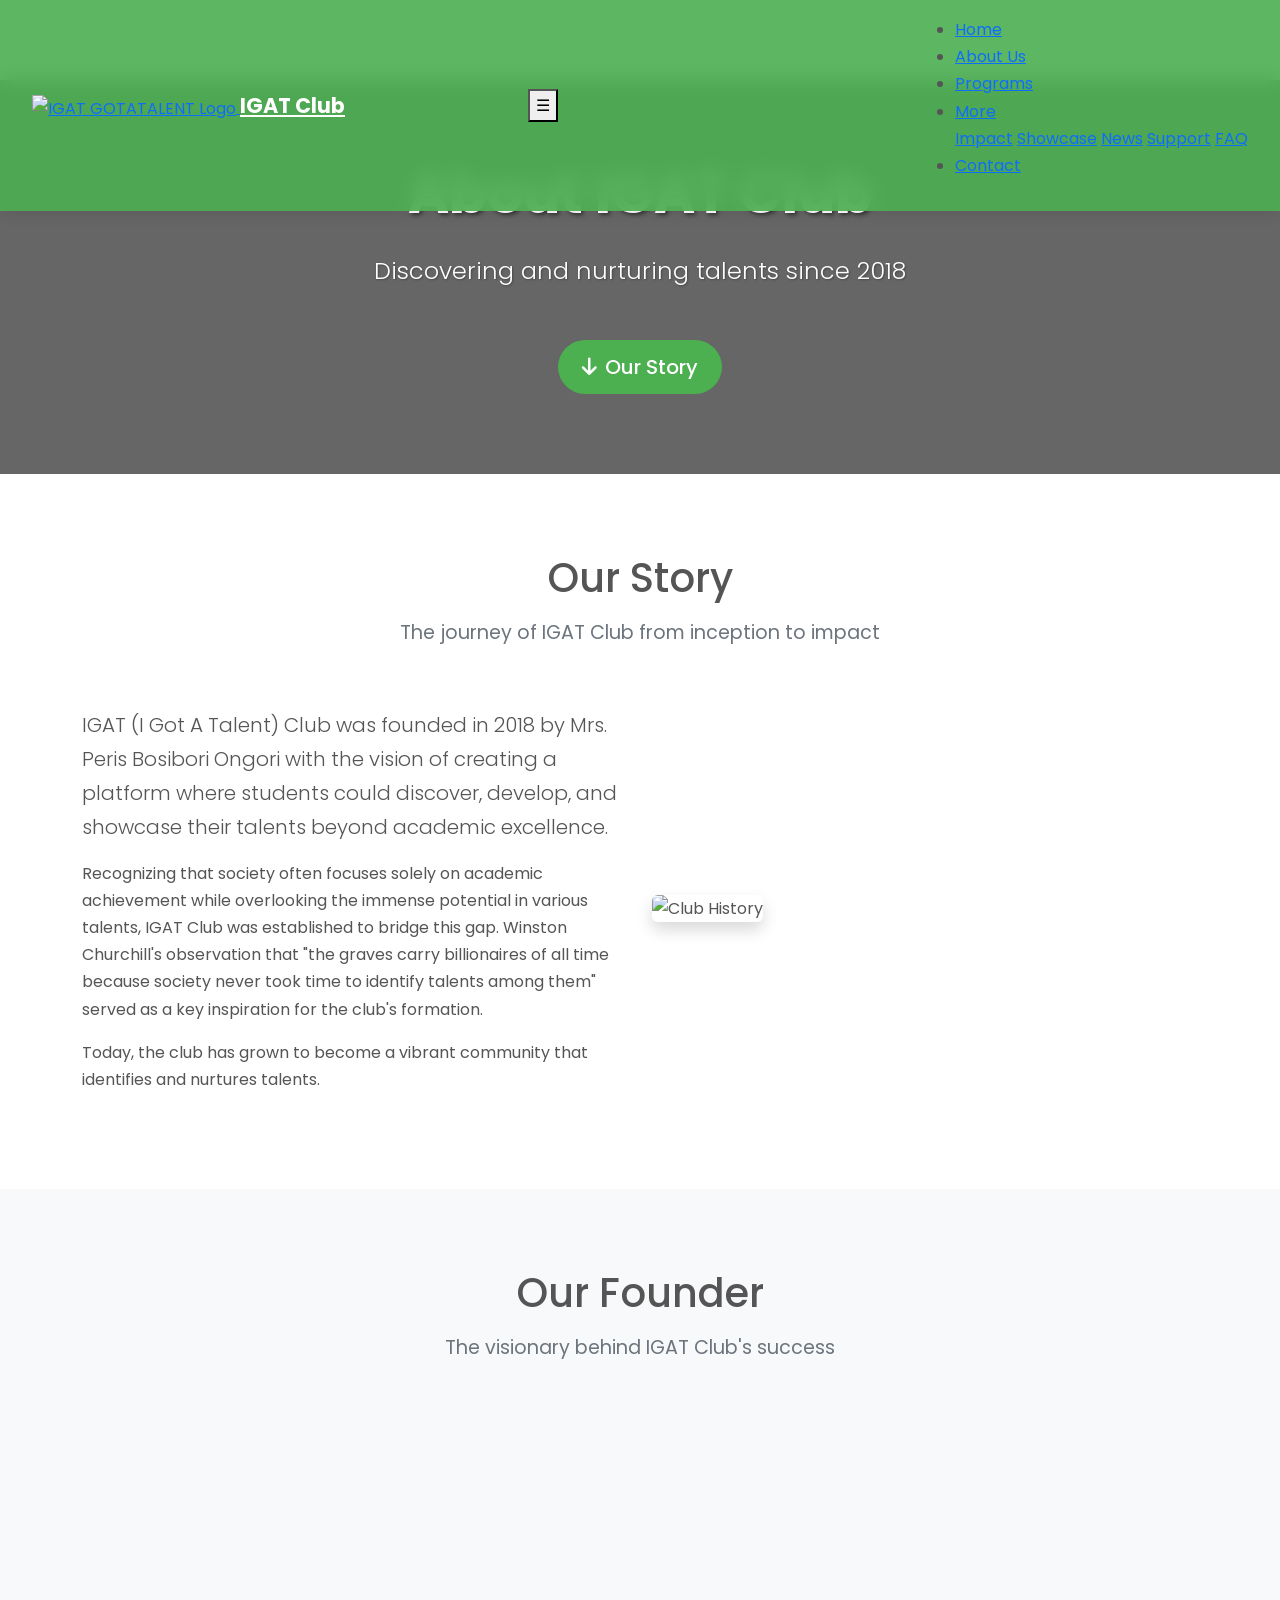
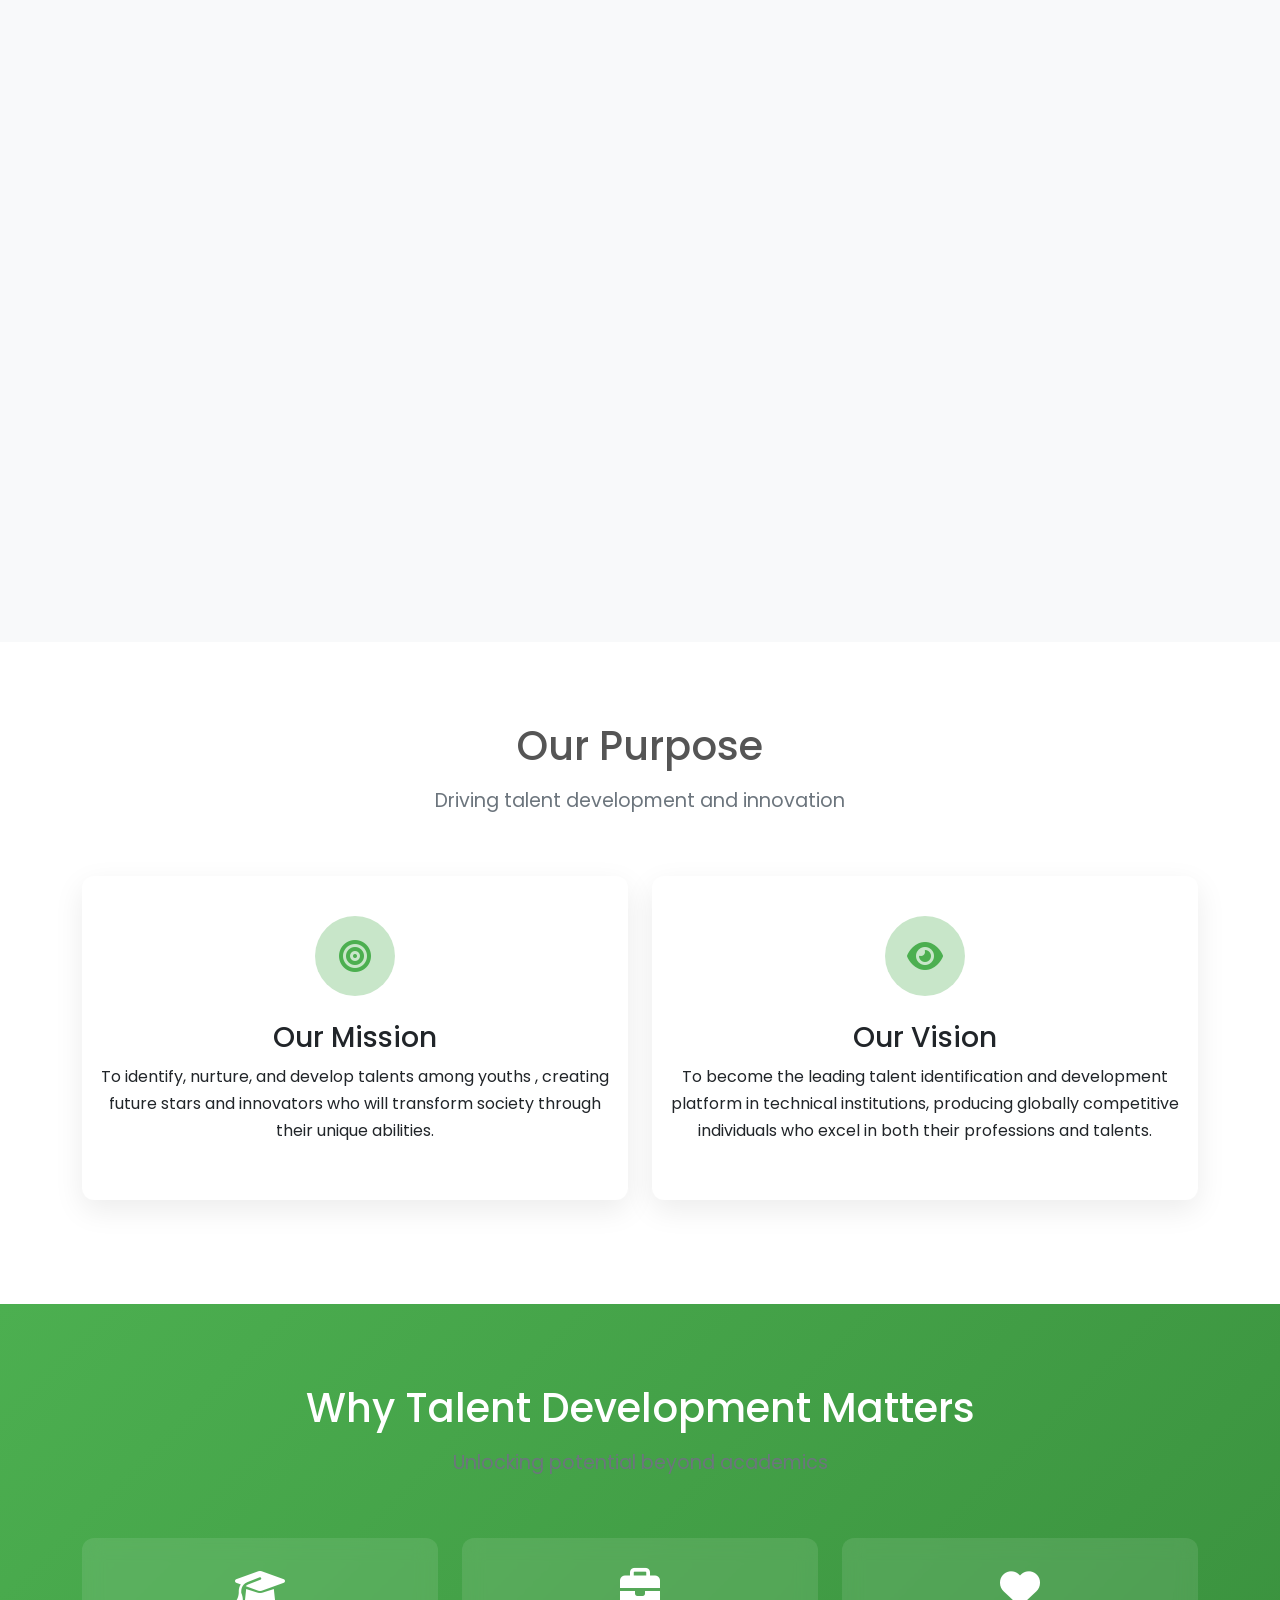
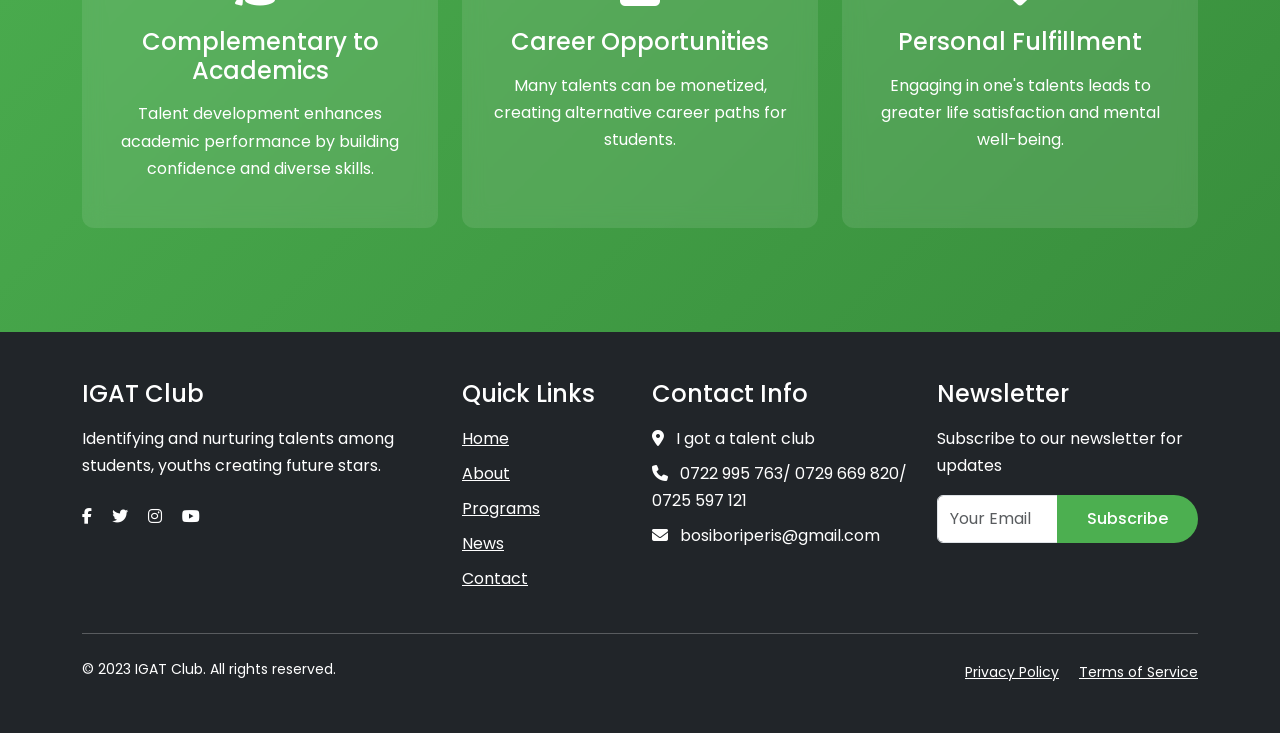
==== commit 48ca8e11: "updated dashboard" ====
--- a/about.html
+++ b/about.html
@@ -21,7 +21,7 @@
       rel="stylesheet"
     />
     <!-- Custom CSS -->
-    <link rel="stylesheet" href="/style.css" />
+    <link rel="stylesheet" href="style.css" />
     <style>
       :root {
         /* Primary Colors */
@@ -144,30 +144,30 @@
         background: var(--primary-color);
       }
 
-/* Section Styling */
-        .section {
-            padding: 80px 0;
-        }
-
-        .section-title {
-            position: relative;
-            margin-bottom: 50px;
-            text-align: center;
-        }
-
-        .section-title h2 {
-            font-size: 2.5rem;
-            margin-bottom: 15px;
-        }
-
-        .section-title p {
-            font-size: 1.2rem;
-            color: var(--gray);
-            max-width: 700px;
-            margin: 0 auto;
-        }
-
-        /* .section-title:after {
+      /* Section Styling */
+      .section {
+        padding: 80px 0;
+      }
+
+      .section-title {
+        position: relative;
+        margin-bottom: 50px;
+        text-align: center;
+      }
+
+      .section-title h2 {
+        font-size: 2.5rem;
+        margin-bottom: 15px;
+      }
+
+      .section-title p {
+        font-size: 1.2rem;
+        color: var(--gray);
+        max-width: 700px;
+        margin: 0 auto;
+      }
+
+      /* .section-title:after {
             content: '';
             display: block;
             width: 80px;
@@ -366,57 +366,55 @@
       }
 
       /* Responsive */
-        @media (max-width: 992px) {
-            .page-header h1 {
-                font-size: 2.8rem;
-            }
-            
-            .section-title h2 {
-                font-size: 2.2rem;
-            }
-        }
-
-        @media (max-width: 768px) {
-            
-            .page-header {
-                padding: 100px 0 60px;
-            }
-            
-            .page-header h1 {
-                font-size: 2.3rem;
-            }
-            
-            .page-header p {
-                font-size: 1.2rem;
-            }
-            
-            .section {
-                padding: 60px 0;
-            }
-            
-            .section-title h2 {
-                font-size: 2rem;
-            }
-            
-            .founder-img-container {
-                height: 300px;
-            }
-        }
-
-        @media (max-width: 576px) {
-            .page-header h1 {
-                font-size: 2rem;
-            }
-            
-            .section-title h2 {
-                font-size: 1.8rem;
-            }
-            
-            .founder-info {
-                padding: 20px;
-            }
-        }
-
+      @media (max-width: 992px) {
+        .page-header h1 {
+          font-size: 2.8rem;
+        }
+
+        .section-title h2 {
+          font-size: 2.2rem;
+        }
+      }
+
+      @media (max-width: 768px) {
+        .page-header {
+          padding: 100px 0 60px;
+        }
+
+        .page-header h1 {
+          font-size: 2.3rem;
+        }
+
+        .page-header p {
+          font-size: 1.2rem;
+        }
+
+        .section {
+          padding: 60px 0;
+        }
+
+        .section-title h2 {
+          font-size: 2rem;
+        }
+
+        .founder-img-container {
+          height: 300px;
+        }
+      }
+
+      @media (max-width: 576px) {
+        .page-header h1 {
+          font-size: 2rem;
+        }
+
+        .section-title h2 {
+          font-size: 1.8rem;
+        }
+
+        .founder-info {
+          padding: 20px;
+        }
+      }
     </style>
   </head>
   <body>
@@ -496,10 +494,10 @@
         <div class="row align-items-center">
           <div class="col-lg-6" data-aos="fade-right">
             <p class="lead">
-              IGAT (I Got A Talent) Club was founded in 2018 at Kisii National
-              Polytechnic by Mrs. Peris Bosibori Ongori with the vision of
-              creating a platform where students could discover, develop, and
-              showcase their talents beyond academic excellence.
+              IGAT (I Got A Talent) Club was founded in 2018 by Mrs. Peris
+              Bosibori Ongori with the vision of creating a platform where
+              students could discover, develop, and showcase their talents
+              beyond academic excellence.
             </p>
             <p>
               Recognizing that society often focuses solely on academic
@@ -511,7 +509,7 @@
             </p>
             <p>
               Today, the club has grown to become a vibrant community that
-              identifies and nurtures talents beyond Kisii National Polytechnic.
+              identifies and nurtures talents.
             </p>
           </div>
           <div class="col-lg-6 mt-4 mt-lg-0" data-aos="fade-left">
@@ -607,36 +605,45 @@
 
     <!-- Mission & Vision -->
     <section class="section">
-        <div class="container">
-            <div class="section-title" data-aos="fade-up">
-                <h2>Our Purpose</h2>
-                <p>Driving talent development and innovation</p>
+      <div class="container">
+        <div class="section-title" data-aos="fade-up">
+          <h2>Our Purpose</h2>
+          <p>Driving talent development and innovation</p>
+        </div>
+        <div class="row">
+          <div class="col-md-6 mb-4" data-aos="fade-right" data-aos-delay="100">
+            <div class="card h-100 text-center py-4">
+              <div class="card-body">
+                <div class="icon-box">
+                  <i class="fas fa-bullseye"></i>
+                </div>
+                <h3>Our Mission</h3>
+                <p>
+                  To identify, nurture, and develop talents among youths , creating future stars and
+                  innovators who will transform society through their unique
+                  abilities.
+                </p>
+              </div>
             </div>
-            <div class="row">
-                <div class="col-md-6 mb-4" data-aos="fade-right" data-aos-delay="100">
-                    <div class="card h-100 text-center py-4">
-                        <div class="card-body">
-                            <div class="icon-box">
-                                <i class="fas fa-bullseye"></i>
-                            </div>
-                            <h3>Our Mission</h3>
-                            <p>To identify, nurture, and develop talents among students at Kisii National Polytechnic, creating future stars and innovators who will transform society through their unique abilities.</p>
-                        </div>
-                    </div>
+          </div>
+          <div class="col-md-6 mb-4" data-aos="fade-left" data-aos-delay="100">
+            <div class="card h-100 text-center py-4">
+              <div class="card-body">
+                <div class="icon-box">
+                  <i class="fas fa-eye"></i>
                 </div>
-                <div class="col-md-6 mb-4" data-aos="fade-left" data-aos-delay="100">
-                    <div class="card h-100 text-center py-4">
-                        <div class="card-body">
-                            <div class="icon-box">
-                                <i class="fas fa-eye"></i>
-                            </div>
-                            <h3>Our Vision</h3>
-                            <p>To become the leading talent identification and development platform in technical institutions, producing globally competitive individuals who excel in both their professions and talents.</p>
-                        </div>
-                    </div>
-                </div>
+                <h3>Our Vision</h3>
+                <p>
+                  To become the leading talent identification and development
+                  platform in technical institutions, producing globally
+                  competitive individuals who excel in both their professions
+                  and talents.
+                </p>
+              </div>
             </div>
-        </div>
+          </div>
+        </div>
+      </div>
     </section>
 
     <!-- Our Team -->
@@ -652,35 +659,44 @@
 
     <!-- Why Talent Matters -->
     <section class="section values-section">
-        <div class="container">
-            <div class="section-title" data-aos="fade-up">
-                <h2>Why Talent Development Matters</h2>
-                <p>Unlocking potential beyond academics</p>
+      <div class="container">
+        <div class="section-title" data-aos="fade-up">
+          <h2>Why Talent Development Matters</h2>
+          <p>Unlocking potential beyond academics</p>
+        </div>
+        <div class="row">
+          <div class="col-md-4 mb-4" data-aos="fade-up" data-aos-delay="0">
+            <div class="value-card">
+              <i class="fas fa-graduation-cap"></i>
+              <h4>Complementary to Academics</h4>
+              <p>
+                Talent development enhances academic performance by building
+                confidence and diverse skills.
+              </p>
             </div>
-            <div class="row">
-                <div class="col-md-4 mb-4" data-aos="fade-up" data-aos-delay="0">
-                    <div class="value-card">
-                        <i class="fas fa-graduation-cap"></i>
-                        <h4>Complementary to Academics</h4>
-                        <p>Talent development enhances academic performance by building confidence and diverse skills.</p>
-                    </div>
-                </div>
-                <div class="col-md-4 mb-4" data-aos="fade-up" data-aos-delay="100">
-                    <div class="value-card">
-                        <i class="fas fa-briefcase"></i>
-                        <h4>Career Opportunities</h4>
-                        <p>Many talents can be monetized, creating alternative career paths for students.</p>
-                    </div>
-                </div>
-                <div class="col-md-4 mb-4" data-aos="fade-up" data-aos-delay="200">
-                    <div class="value-card">
-                        <i class="fas fa-heart"></i>
-                        <h4>Personal Fulfillment</h4>
-                        <p>Engaging in one's talents leads to greater life satisfaction and mental well-being.</p>
-                    </div>
-                </div>
+          </div>
+          <div class="col-md-4 mb-4" data-aos="fade-up" data-aos-delay="100">
+            <div class="value-card">
+              <i class="fas fa-briefcase"></i>
+              <h4>Career Opportunities</h4>
+              <p>
+                Many talents can be monetized, creating alternative career paths
+                for students.
+              </p>
             </div>
-        </div>
+          </div>
+          <div class="col-md-4 mb-4" data-aos="fade-up" data-aos-delay="200">
+            <div class="value-card">
+              <i class="fas fa-heart"></i>
+              <h4>Personal Fulfillment</h4>
+              <p>
+                Engaging in one's talents leads to greater life satisfaction and
+                mental well-being.
+              </p>
+            </div>
+          </div>
+        </div>
+      </div>
     </section>
 
     <!-- Footer -->
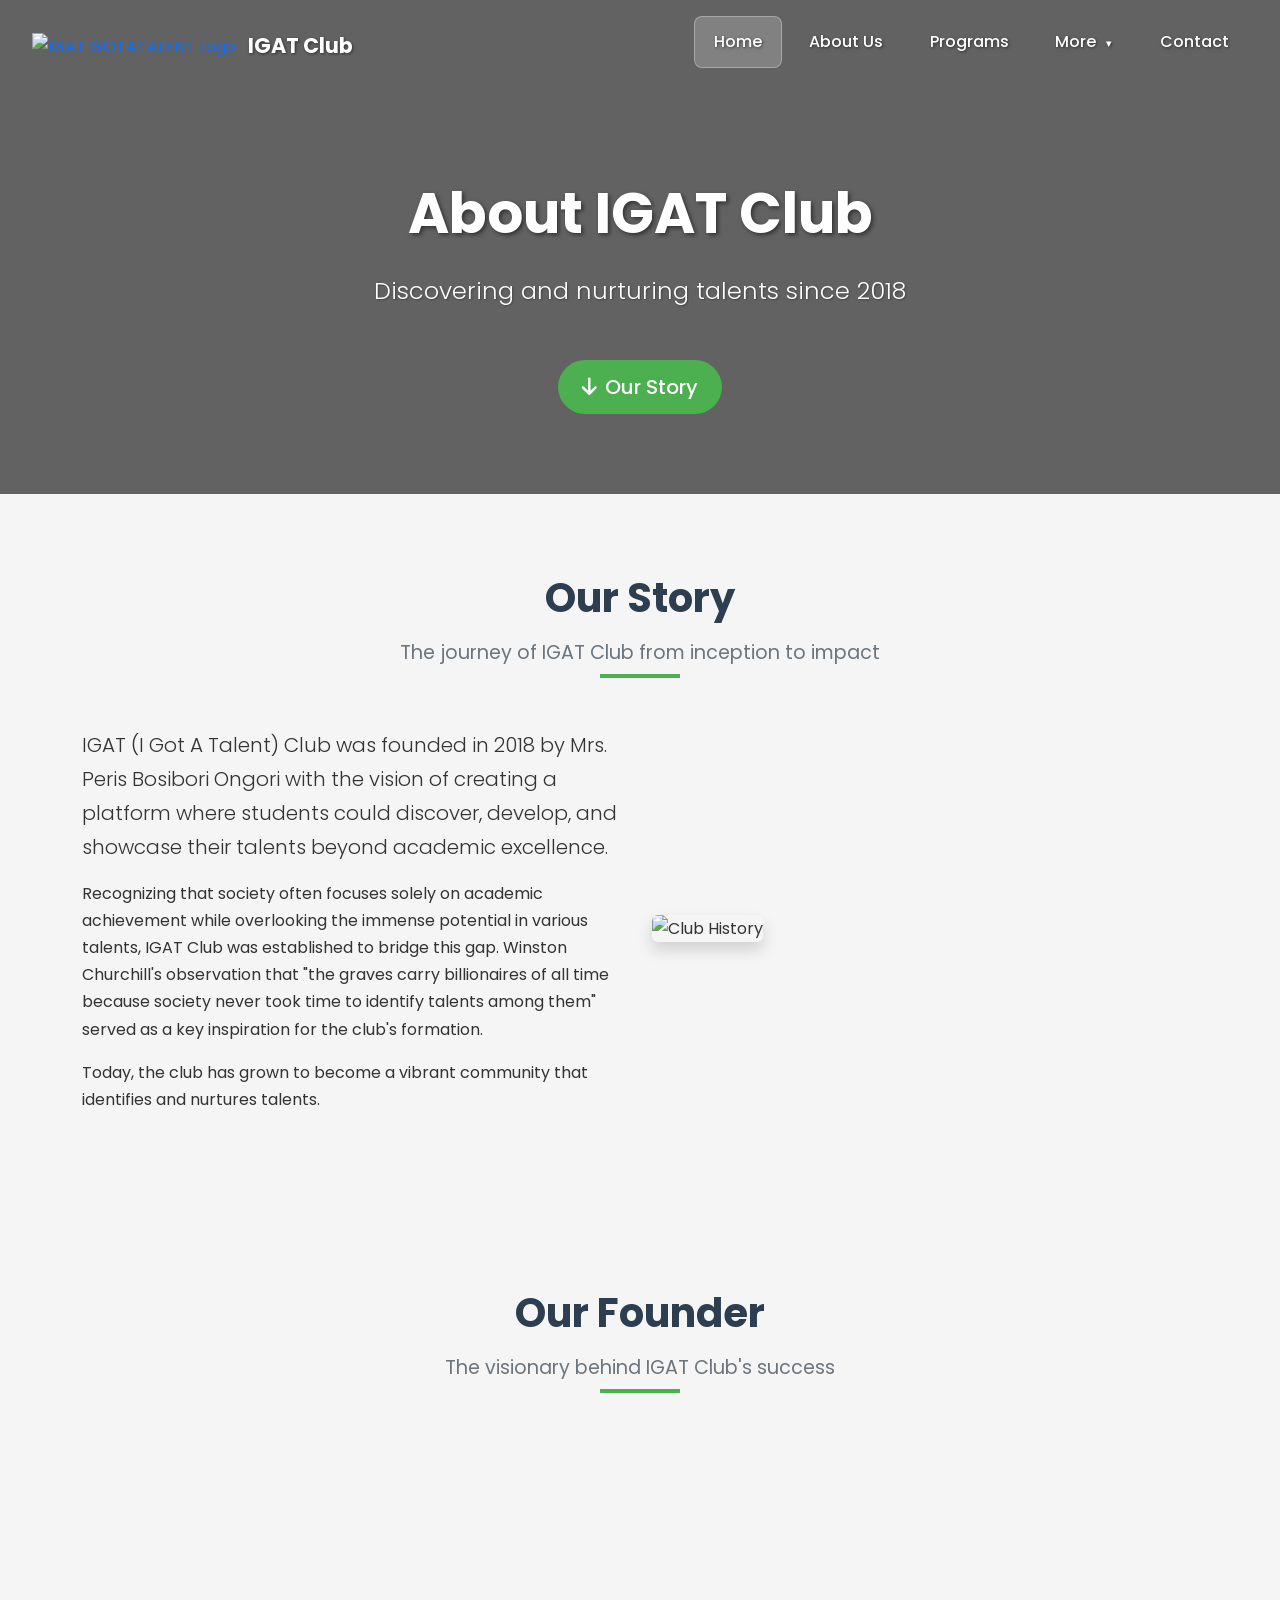
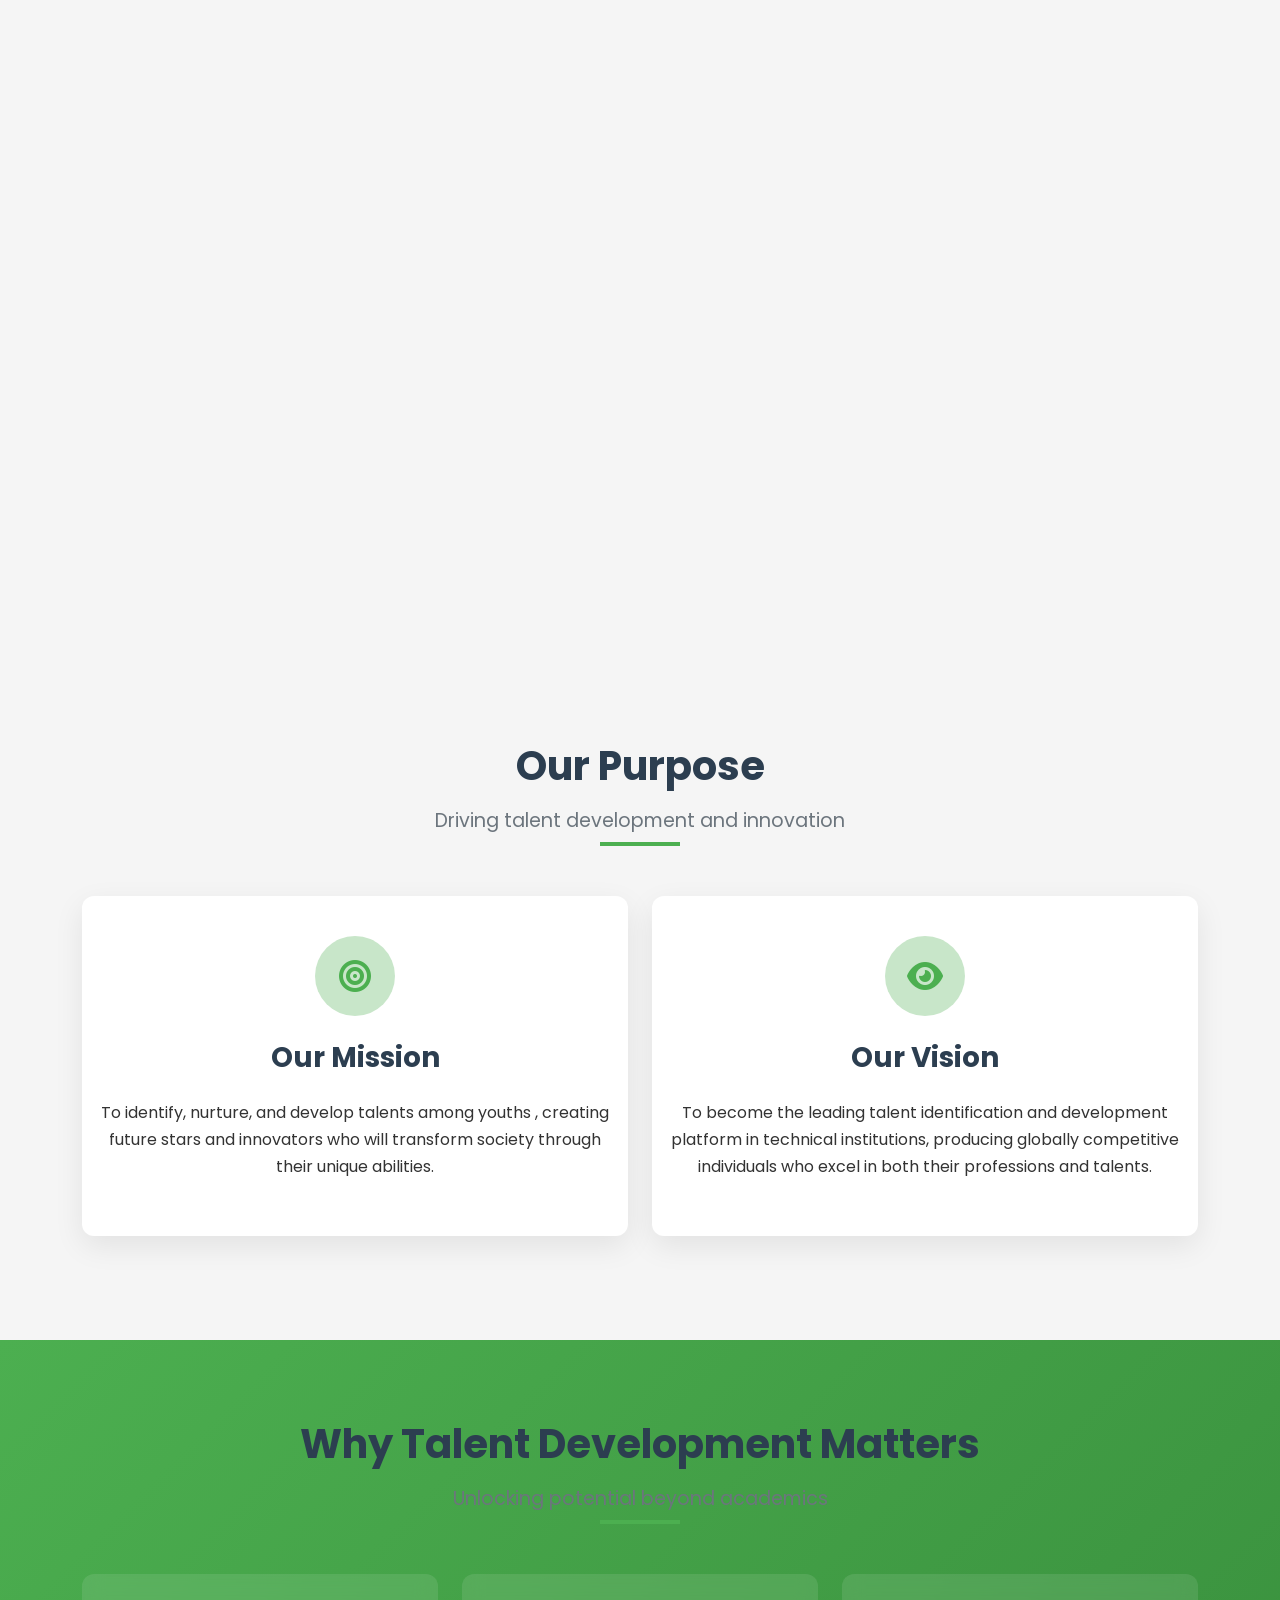
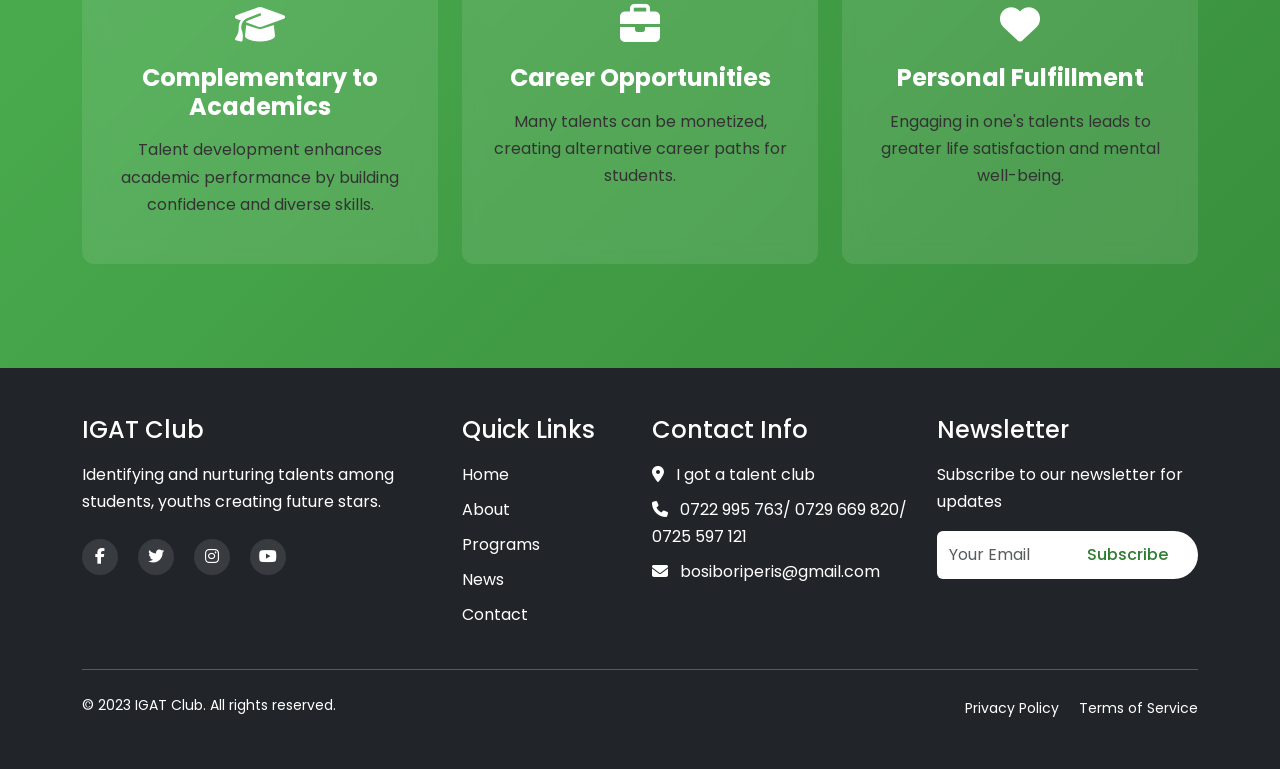
==== commit 9af8b181: "update the page-headers" ====
--- a/about.html
+++ b/about.html
@@ -24,7 +24,7 @@
     <link rel="stylesheet" href="style.css" />
     <style>
       :root {
-        /* Primary Colors */
+ /* Primary Colors */
         --primary: #4caf50;
         --primary-dark: #388e3c;
         --primary-light: #c8e6c9;
@@ -112,6 +112,7 @@
       .page-header .lead {
         font-size: 1.5rem;
         text-shadow: 1px 1px 2px rgba(0, 0, 0, 0.3);
+        color: white;;
       }
       .page-header p {
         font-size: 1.4rem;
--- a/style.css
+++ b/style.css
@@ -0,0 +1,1001 @@
+/* Color Variables */
+:root {
+    /* Primary Colors */
+    --primary-color: #4CAF50;       /* Main green */
+    --primary-dark: #388E3C;        /* Dark green */
+    --primary-light: #C8E6C9;       /* Light green */
+    --primary-color-rgb: 76, 175, 80;
+
+    /* Text Colors */
+    --text-color: #333333;          /* Full opacity black */
+    --text-light: #777777;          /* Medium gray */
+    --text-lighter: #999999;  
+    --text-dark: #2c3e50;
+    --text-medium: #555;
+    --text-light: #f8f9fa;      /* Light gray */
+    
+    /* Backgrounds */
+    --light-color: #f5f5f5;
+    --dark-color: #333333;
+    
+    /* Navbar Scroll */
+    --navbar-scroll-bg: rgba(255, 255, 255, 0.95);
+    --navbar-scroll-text: var(--primary-color);
+    --navbar-scroll-hover: var(--primary-dark);
+    --navbar-scroll-active-bg: rgba(76, 175, 80, 0.1);
+
+     /* Spacing */
+     --section-padding: 5rem 0;
+     --section-padding-md: 4rem 0;
+     --section-padding-sm: 3rem 0;
+}
+
+/* Base styles */
+body {
+    margin: 0;
+    font-family: 'Segoe UI', Tahoma, Geneva, Verdana, sans-serif;
+    background-color: var(--light-color);
+    color: var(--text-medium);
+    line-height: 1.7;
+    overflow-x: hidden;
+    padding-top: 0;
+}
+h1, h2, h3, h4, h5, h6 {
+    color: var(--text-dark);
+    font-weight: 700;
+    margin-bottom: 1.5rem;
+}
+
+/* ===== UNIFIED NAVBAR STYLES ===== */
+
+/* Modernized Navbar Styles - FIXED FOR ALL PAGES */
+.navbar {
+  background-color: transparent;
+  backdrop-filter: blur(10px);
+  padding: 0.8rem 1.5rem;
+  position: fixed;
+  top: 0;
+  left: 0;
+  right: 0;
+  display: flex;
+  align-items: center;
+  justify-content: space-between;
+  z-index: 1030;
+  transition: all 0.4s cubic-bezier(0.4, 0, 0.2, 1);
+  box-sizing: border-box;
+  width: 100%;
+  margin: 0;
+}
+
+/* Ensure no horizontal scroll */
+body {
+  margin: 0;
+  padding: 0;
+  overflow-x: hidden;
+}
+.container.main-content {
+    margin-top: 0;
+}
+
+/* Navbar when scrolled - green theme */
+.navbar.scrolled {
+  background-color: rgba(76, 175, 80, 0.98);
+  box-shadow: 0 4px 30px rgba(0, 0, 0, 0.1);
+  backdrop-filter: blur(20px);
+  padding: 0.6rem 1.5rem;
+}
+
+/* Navbar at hero section - transparent with white text */
+.navbar.at-hero {
+  background-color: transparent;
+  box-shadow: none;
+  backdrop-filter: blur(5px);
+}
+
+.navbar.at-hero .nav-item a,
+.navbar.at-hero .brand-name,
+.navbar.at-hero .menu-toggle {
+  color: white;
+  text-shadow: 1px 1px 3px rgba(0, 0, 0, 0.5);
+}
+
+.navbar.at-hero .nav-item a:hover {
+  background-color: rgba(255, 255, 255, 0.15);
+}
+
+/* Navbar when scrolled - green theme with white text */
+.navbar.scrolled .nav-item a,
+.navbar.scrolled .brand-name,
+.navbar.scrolled .menu-toggle {
+  color: white;
+  text-shadow: none;
+}
+
+.navbar.scrolled .nav-item a:hover {
+  background-color: rgba(255, 255, 255, 0.2);
+  text-shadow: none;
+}
+
+/* Brand/Logo - FIXED POSITIONING */
+.brand {
+  display: flex;
+  align-items: center;
+  gap: 12px;
+  z-index: 1002;
+  flex-shrink: 0;
+}
+
+.brand-logo {
+  width: 140px;
+  height: auto;
+  max-height: 60px;
+  object-fit: contain;
+  transition: all 0.3s ease;
+}
+
+.brand-logo:hover {
+  transform: scale(1.05);
+}
+
+/* Modern spinning animation */
+@keyframes gentle-spin {
+  0% { transform: rotate(0deg) scale(1); }
+  50% { transform: rotate(180deg) scale(1.05); }
+  100% { transform: rotate(360deg) scale(1); }
+}
+
+.brand-logo {
+  animation: gentle-spin 8s linear infinite;
+}
+
+.brand-logo:hover {
+  animation-play-state: paused;
+}
+
+.brand-name {
+  color: white;
+  font-weight: 700;
+  font-size: 1.3rem;
+  text-decoration: none;
+  transition: color 0.3s ease;
+  white-space: nowrap;
+}
+
+/* Modern Menu Toggle - FIXED POSITIONING */
+.menu-toggle {
+  display: none;
+  background: none;
+  border: none;
+  color: white;
+  font-size: 1.8rem;
+  cursor: pointer;
+  z-index: 1002;
+  transition: all 0.3s ease;
+  padding: 0.5rem;
+  border-radius: 8px;
+  flex-shrink: 0;
+  margin: 0;
+}
+
+.menu-toggle:hover {
+  background-color: rgba(255, 255, 255, 0.1);
+  transform: scale(1.1);
+}
+
+.menu-toggle[aria-expanded="true"] {
+  transform: rotate(90deg);
+}
+
+/* Nav Container - PROPERLY CONTAINED */
+.nav-container {
+  transition: transform 0.4s cubic-bezier(0.4, 0, 0.2, 1);
+  display: flex;
+  align-items: center;
+}
+
+/* Nav List - FIXED ALIGNMENT */
+.nav-list {
+  display: flex;
+  list-style: none;
+  margin: 0;
+  padding: 0;
+  align-items: center;
+  gap: 0.5rem;
+  flex-wrap: nowrap;
+}
+
+/* Modern Nav Items */
+.nav-item {
+  position: relative;
+  flex-shrink: 0;
+}
+
+.nav-item a {
+  color: white;
+  text-decoration: none;
+  font-weight: 500;
+  padding: 0.7rem 1.2rem;
+  border-radius: 8px;
+  transition: all 0.3s ease;
+  display: inline-block;
+  position: relative;
+  overflow: hidden;
+  white-space: nowrap;
+}
+
+.nav-item a::before {
+  content: '';
+  position: absolute;
+  top: 0;
+  left: -100%;
+  width: 100%;
+  height: 100%;
+  background: linear-gradient(90deg, transparent, rgba(255, 255, 255, 0.1), transparent);
+  transition: left 0.5s ease;
+}
+
+.nav-item a:hover::before {
+  left: 100%;
+}
+
+/* Active page indicator */
+.nav-item.active a {
+  background-color: rgba(255, 255, 255, 0.2);
+  border: 1px solid rgba(255, 255, 255, 0.3);
+}
+
+/* Hover effects */
+.nav-item a:hover {
+  background-color: rgba(255, 255, 255, 0.15);
+  transform: translateY(-2px);
+  box-shadow: 0 8px 20px rgba(0, 0, 0, 0.15);
+}
+
+/* Modern Dropdown */
+.dropdown {
+  position: relative;
+}
+
+.dropdown-content {
+  display: none;
+  position: absolute;
+  background: linear-gradient(135deg, rgba(76, 175, 80, 0.95), rgba(56, 142, 60, 0.95));
+  min-width: 220px;
+  border-radius: 12px;
+  box-shadow: 0 20px 40px rgba(0, 0, 0, 0.15);
+  z-index: 10;
+  top: 100%;
+  left: 0;
+  overflow: hidden;
+  backdrop-filter: blur(20px);
+  border: 1px solid rgba(255, 255, 255, 0.1);
+}
+
+.dropdown:hover .dropdown-content {
+  display: block;
+  animation: slideDown 0.3s ease;
+}
+
+@keyframes slideDown {
+  from {
+    opacity: 0;
+    transform: translateY(-10px);
+  }
+  to {
+    opacity: 1;
+    transform: translateY(0);
+  }
+}
+
+.dropdown-content a {
+  color: white;
+  padding: 0.9rem 1.2rem;
+  display: block;
+  transition: all 0.3s ease;
+  border-bottom: 1px solid rgba(255, 255, 255, 0.1);
+}
+
+.dropdown-content a:last-child {
+  border-bottom: none;
+}
+
+.dropdown-content a:hover {
+  background-color: rgba(255, 255, 255, 0.15);
+  padding-left: 1.5rem;
+  transform: translateX(5px);
+}
+
+/* Dropdown arrow */
+.dropdown > a::after {
+  content: "▼";
+  font-size: 0.6rem;
+  margin-left: 8px;
+  display: inline-block;
+  transition: transform 0.3s ease;
+}
+
+.dropdown:hover > a::after {
+  transform: rotate(180deg);
+}
+
+/* Modern Close Button */
+.menu-close {
+  display: none;
+  position: absolute;
+  top: 1.5rem;
+  right: 1.5rem;
+  background: none;
+  border: none;
+  color: white;
+  font-size: 2rem;
+  cursor: pointer;
+  z-index: 1003;
+  transition: all 0.3s ease;
+  padding: 0.5rem;
+  border-radius: 8px;
+}
+
+.menu-close:hover {
+  background-color: rgba(255, 255, 255, 0.1);
+  transform: scale(1.1);
+}
+
+/* Modern Overlay */
+.nav-overlay {
+  position: fixed;
+  top: 0;
+  left: 0;
+  width: 100%;
+  height: 100%;
+  background: linear-gradient(135deg, rgba(0, 0, 0, 0.7), rgba(0, 0, 0, 0.5));
+  z-index: 1000;
+  opacity: 0;
+  pointer-events: none;
+  transition: opacity 0.4s ease, backdrop-filter 0.4s ease;
+  backdrop-filter: blur(0px);
+}
+
+.nav-overlay.active {
+  opacity: 1;
+  pointer-events: auto;
+  backdrop-filter: blur(5px);
+}
+
+/* ========== MOBILE STYLES - FIXED POSITIONING ========== */
+@media (max-width: 768px) {
+  .navbar {
+    padding: 0.8rem 1rem;
+  }
+  
+  .menu-toggle {
+    display: block;
+    position: relative;
+    right: 0;
+  }
+  
+  /* Hide desktop nav items */
+  .nav-container .nav-list {
+    display: none;
+  }
+  
+  /* Nav container slides from LEFT */
+  .nav-container.active {
+    position: fixed;
+    top: 0;
+    left: 0;
+    width: 85%;
+    max-width: 320px;
+    height: 100vh;
+    background: linear-gradient(135deg, rgba(76, 175, 80, 0.98), rgba(56, 142, 60, 0.95));
+    z-index: 1001;
+    backdrop-filter: blur(20px);
+    border-right: 1px solid rgba(255, 255, 255, 0.1);
+    box-shadow: 10px 0 50px rgba(0, 0, 0, 0.3);
+    transform: translateX(0);
+  }
+  
+  .nav-container:not(.active) {
+    display: flex;
+  }
+  
+  .nav-container.active .nav-list {
+    display: flex;
+    flex-direction: column;
+    align-items: flex-start;
+    padding: 5rem 1.5rem 2rem;
+    height: 100%;
+    overflow-y: auto;
+    gap: 0;
+    width: 100%;
+  }
+  
+  .nav-container.active .nav-item {
+    width: 100%;
+    margin: 0.3rem 0;
+  }
+  
+  .nav-container.active .nav-item a {
+    width: 100%;
+    padding: 1rem 1.2rem;
+    border-radius: 8px;
+    font-size: 1.1rem;
+  }
+  
+  .nav-container.active .dropdown-content {
+    position: static;
+    display: none;
+    width: 100%;
+    box-shadow: none;
+    background: rgba(0, 0, 0, 0.2);
+    margin-top: 0.5rem;
+    border-radius: 8px;
+    border: 1px solid rgba(255, 255, 255, 0.1);
+  }
+  
+  .nav-container.active .dropdown.active .dropdown-content {
+    display: block;
+    animation: slideDownMobile 0.3s ease;
+  }
+  
+  @keyframes slideDownMobile {
+    from {
+      opacity: 0;
+      max-height: 0;
+    }
+    to {
+      opacity: 1;
+      max-height: 300px;
+    }
+  }
+  
+  .menu-close {
+    display: block;
+  }
+  
+  .brand-logo {
+    width: 120px;
+    max-height: 60px;
+  }
+  
+  .brand-name {
+    font-size: 1.1rem;
+  }
+}
+
+@media (max-width: 480px) {
+  .navbar {
+    padding: 0.7rem 0.8rem;
+  }
+  
+  .brand-logo {
+    width: 100px;
+    max-height: 50px;
+  }
+  
+  .brand-name {
+    font-size: 1rem;
+  }
+  
+  .menu-toggle {
+    font-size: 1.6rem;
+    padding: 0.4rem;
+  }
+  
+  .nav-container.active {
+    width: 90%;
+  }
+}
+  
+
+/* ===== CONTENT PROTECTION ===== */
+/* Ensures all content areas maintain full opacity */
+.container, 
+.container-fluid,
+section, 
+.card-body, 
+.timeline-content,
+.testimonial-card {
+    color: var(--text-color) !important;
+    opacity: 1 !important;
+}
+
+
+/* Button Styles */
+.btn-primary {
+    background-color: var(--primary-color);
+    border-color: var(--primary-color);
+    padding: 0.75rem 1.5rem;
+    font-weight: 600;
+}
+.btn-primary:hover{
+    background-color: var(--primary-dark);
+    border-color: var(--primary-dark);
+}
+
+.btn-primary:hover, .btn-primary:focus {
+    background-color: var(--primary-dark);
+    border-color: var(--primary-dark);
+}
+
+.btn-outline-primary {
+    color: var(--primary-color);
+    border-color: var(--primary-color);
+}
+
+.btn-outline-primary:hover, .btn-outline-primary:focus {
+    background-color: var(--primary-color);
+    color: white;
+}
+
+/* Background Colors */
+.bg-primary {
+    background-color: var(--primary-color) !important;
+}
+
+.bg-light {
+    background-color: var(--light-color) !important;
+}
+
+/* Text Colors */
+.text-primary {
+    color: var(--primary-color) !important;
+}
+
+/* Card Styles */
+.card {
+    border: none;
+    box-shadow: 0 2px 10px rgba(0,0,0,0.05);
+    transition: transform 0.3s ease, box-shadow 0.3s ease;
+}
+
+.card:hover {
+    transform: translateY(-5px);
+    box-shadow: 0 5px 15px rgba(0,0,0,0.1);
+}
+/* Content Sections */
+.content-section {
+    padding: var(--section-padding);
+}
+
+.section-title {
+    position: relative;
+    padding-bottom: 1rem;
+    margin-bottom: 3rem;
+}
+
+.section-title::after {
+    content: '';
+    position: absolute;
+    bottom: 0;
+    left: 50%;
+    transform: translateX(-50%);
+    width: 80px;
+    height: 4px;
+    background: var(--primary-color);
+}
+
+/* Section Padding */
+section {
+    padding: 80px 0;
+}
+
+/* Header Styles */
+/* ===== PAGE HEADER FIXES ===== */
+/* Fix for page header spacing with transparent navbar */
+.about-header, .programs-header, 
+.impact-header, .support-header, .showcase-header, 
+.news-header, .contact-header, .faq-header {
+    margin-top: 0 !important;
+    padding: 180px 0 80px !important;
+    position: relative;
+    z-index: 1;
+}
+
+/* Add top spacing to account for fixed navbar */
+body {
+    padding-top: 0;
+}
+
+/* Ensure content starts below navbar */
+.container.main-content {
+    margin-top: 0;
+}
+
+/* Specific fix for hero section (index.html) - keep as is */
+.hero-section {
+    margin-top: 0;
+    padding: 0;
+    min-height: 100vh;
+    display: flex;
+    align-items: center;
+}
+
+/* Responsive adjustments for page headers */
+@media (max-width: 991.98px) {
+    .about-header, .programs-header, 
+    .impact-header, .support-header, .showcase-header, 
+    .news-header, .contact-header, .faq-header {
+        padding: 150px 0 60px !important;
+    }
+}
+
+@media (max-width: 767.98px) {
+    .about-header, .programs-header, 
+    .impact-header, .support-header, .showcase-header, 
+    .news-header, .contact-header, .faq-header {
+        padding: 130px 0 50px !important;
+    }
+}
+
+@media (max-width: 576px) {
+    .about-header, .programs-header, 
+    .impact-header, .support-header, .showcase-header, 
+    .news-header, .contact-header, .faq-header {
+        padding: 120px 0 40px !important;
+    }
+}
+
+/* Ensure navbar doesn't create horizontal scroll */
+html, body {
+    overflow-x: hidden;
+    width: 100%;
+}
+
+/* Fix for any potential margin collapse */
+main {
+    display: block;
+}
+/*Testmonial Section*/
+
+
+.hero-section {
+    --header-image: url('images/IMG-20250407-WA0439.jpg');
+}
+
+.about-header {
+    --header-image: url('images/IMG-20250407-WA0445.jpg');
+}
+
+.programs-header {
+    --header-image: url('images/IMG-20250407-WA0445.jpg');
+}
+
+.impact-header {
+    --header-image: url('images/IMG-20250407-WA0445.jpg');
+}
+
+.support-header {
+    --header-image: url('images/IMG-20250407-WA0445.jpg');
+}
+
+.showcase-header {
+    --header-image: url('images/IMG-20250407-WA0445.jpg');
+}
+
+.news-header {
+    --header-image: url('images/IMG-20250407-WA0445.jpg');
+}
+
+.contact-header {
+    --header-image: url('images/IMG-20250407-WA0445.jpg');
+}
+
+.faq-header {
+    --header-image: url('images/IMG-20250407-WA0445.jpg');
+}
+
+/* Testimonial Styles */
+.testimonial-card {
+    background-color: white;
+    border-radius: 8px;
+    box-shadow: 0 4px 6px rgba(0,0,0,0.05);
+    padding: 1.5rem;
+}
+.testimonial-img-container img
+{
+    display: block;
+    align-items: center;
+    justify-content: center;
+    position:relative;
+    margin:0 auto;
+    width: 150px;
+    left: 10rem;
+    object-fit: cover;
+    height: 150px;
+    border-radius: 50%;
+    margin-left: 0;
+
+}
+.testimonial-item img {
+    border: 3px solid var(--primary-light);
+}
+
+/* Timeline Styles */
+.timeline {
+    position: relative;
+    max-width: 1200px;
+    margin: 0 auto;
+}
+
+.timeline::after {
+    content: '';
+    position: absolute;
+    width: 6px;
+    background-color: var(--primary-color);
+    top: 0;
+    bottom: 0;
+    left: 50%;
+    margin-left: -3px;
+    border-radius: 3px;
+}
+
+.timeline-item {
+    padding: 10px 40px;
+    position: relative;
+    width: 50%;
+    box-sizing: border-box;
+}
+
+.timeline-item::after {
+    content: '';
+    position: absolute;
+    width: 25px;
+    height: 25px;
+    right: -12px;
+    background-color: white;
+    border: 4px solid var(--primary-color);
+    top: 15px;
+    border-radius: 50%;
+    z-index: 1;
+}
+
+.left {
+    left: 0;
+}
+
+.right {
+    left: 50%;
+}
+
+.right::after {
+    left: -12px;
+}
+
+.timeline-content {
+    padding: 20px 30px;
+    background-color: white;
+    position: relative;
+    border-radius: 6px;
+    box-shadow: 0 4px 8px rgba(0,0,0,0.05);
+}
+
+.timeline-date {
+    font-weight: bold;
+    color: var(--primary-color);
+    margin-bottom: 10px;
+}
+
+/* Gallery Styles */
+.gallery-item {
+    margin-bottom: 30px;
+    transition: transform 0.3s ease;
+}
+
+.gallery-item:hover {
+    transform: translateY(-5px);
+}
+
+.gallery-preview {
+    position: relative;
+    display: block;
+}
+
+.preview-overlay {
+    position: absolute;
+    top: 0;
+    left: 0;
+    right: 0;
+    bottom: 0;
+    background-color: rgba(76, 175, 80, 0.7);
+    display: flex;
+    align-items: center;
+    justify-content: center;
+    opacity: 0;
+    transition: opacity 0.3s ease;
+}
+
+.gallery-preview:hover .preview-overlay {
+    opacity: 1;
+}
+
+/* Counter Styles */
+.counter-box {
+    background-color: white;
+    border-radius: 8px;
+    padding: 20px;
+    text-align: center;
+    box-shadow: 0 4px 6px rgba(0,0,0,0.05);
+}
+
+.counter {
+    font-size: 3rem;
+    font-weight: bold;
+    color: var(--primary-color);
+}
+
+/* Accordion Styles */
+.accordion-button:not(.collapsed) {
+    background-color: var(--primary-light);
+    color: var(--primary-dark);
+}
+
+.accordion-button:focus {
+    box-shadow: 0 0 0 0.25rem rgba(76, 175, 80, 0.25);
+}
+
+
+/* ===== FOOTER FIXES ===== */
+/* ===== FOOTER STYLES ===== */
+footer {
+    background-color: #2E7D32 !important; /* Dark green background */
+    color: white !important;
+}
+
+/* Force white text for all child elements */
+footer *:not(.form-control, .btn) {
+    color: inherit !important;
+}
+
+/* Links styling */
+footer a {
+    color: white !important;
+    text-decoration: none;
+    transition: all 0.3s ease;
+}
+
+footer a:hover {
+    color: #C8E6C9 !important; /* Light green hover */
+    text-decoration: underline;
+}
+
+/* Social icons */
+.social-icons a {
+    display: inline-block;
+    width: 36px;
+    height: 36px;
+    line-height: 36px;
+    text-align: center;
+    border-radius: 50%;
+    background-color: rgba(255, 255, 255, 0.1);
+    margin-right: 8px;
+    transition: all 0.3s ease;
+}
+
+.social-icons a:hover {
+    background-color: rgba(255, 255, 255, 0.2);
+    transform: translateY(-3px);
+}
+
+/* Form elements */
+footer .form-control {
+    color: #333 !important; /* Dark text for input */
+    background-color: white !important;
+    border: none;
+}
+
+footer .btn {
+    color: #2E7D32 !important; /* Dark green text */
+    background-color: white !important;
+    font-weight: 500;
+    border: none;
+}
+
+/* Responsive adjustments */
+@media (max-width: 767.98px) {
+    footer .text-md-end {
+        text-align: left !important;
+        margin-top: 1rem;
+    }
+    
+    footer .col-md-4, 
+    footer .col-md-2,
+    footer .col-md-3 {
+        margin-bottom: 2rem;
+    }
+}
+
+/* Social icons */
+.social-icons a {
+    color: white !important;
+    background-color: rgba(255,255,255,0.1);
+}
+
+/* Copyright text */
+footer small {
+    opacity: 0.8 !important; /* Slightly transparent */
+    display: block;
+    margin-top: 1rem;
+}
+
+/* Responsive Adjustments */
+@media (max-width: 991.98px) {
+    section {
+        padding: 60px 0;
+    }
+
+    .hero-section, .about-header, .programs-header, 
+    .impact-header, .support-header, .showcase-header, 
+    .news-header, .contact-header, .faq-header {
+        padding: 100px 0;
+    }
+
+    .timeline::after {
+        left: 31px;
+    }
+    
+    .timeline-item {
+        width: 100%;
+        padding-left: 70px;
+        padding-right: 25px;
+    }
+    
+    .timeline-item::after {
+        left: 18px;
+    }
+    
+    .left::after, .right::after {
+        left: 18px;
+    }
+    
+    .right {
+        left: 0;
+    }
+    .testimonial-img-container img
+{
+    display: block;
+    align-items: center;
+    justify-content: center;
+    position:relative;
+    margin: auto;
+    width: 100%;
+    object-fit: cover;
+    margin: 0 auto;
+    border-radius: 50%;
+    width: 150px;
+    height: 150px;
+}
+
+}
+
+@media (max-width: 767.98px) {
+    section {
+        padding: 50px 0;
+    }
+}
+@media (max-width: 768px) {
+    :root {
+        --section-padding: var(--section-padding-sm);
+    }
+    
+    .page-header h1 {
+        font-size: 2.5rem;
+    }
+    
+    .page-header .lead {
+        font-size: 1.2rem;
+    }
+    
+    .navbar {
+        padding: 0.75rem 1rem;
+    }
+}
+
+@media (max-width: 576px) {
+    .page-header h1 {
+        font-size: 2rem;
+    }
+    
+    .page-header .lead {
+        font-size: 1.1rem;
+    }
+}
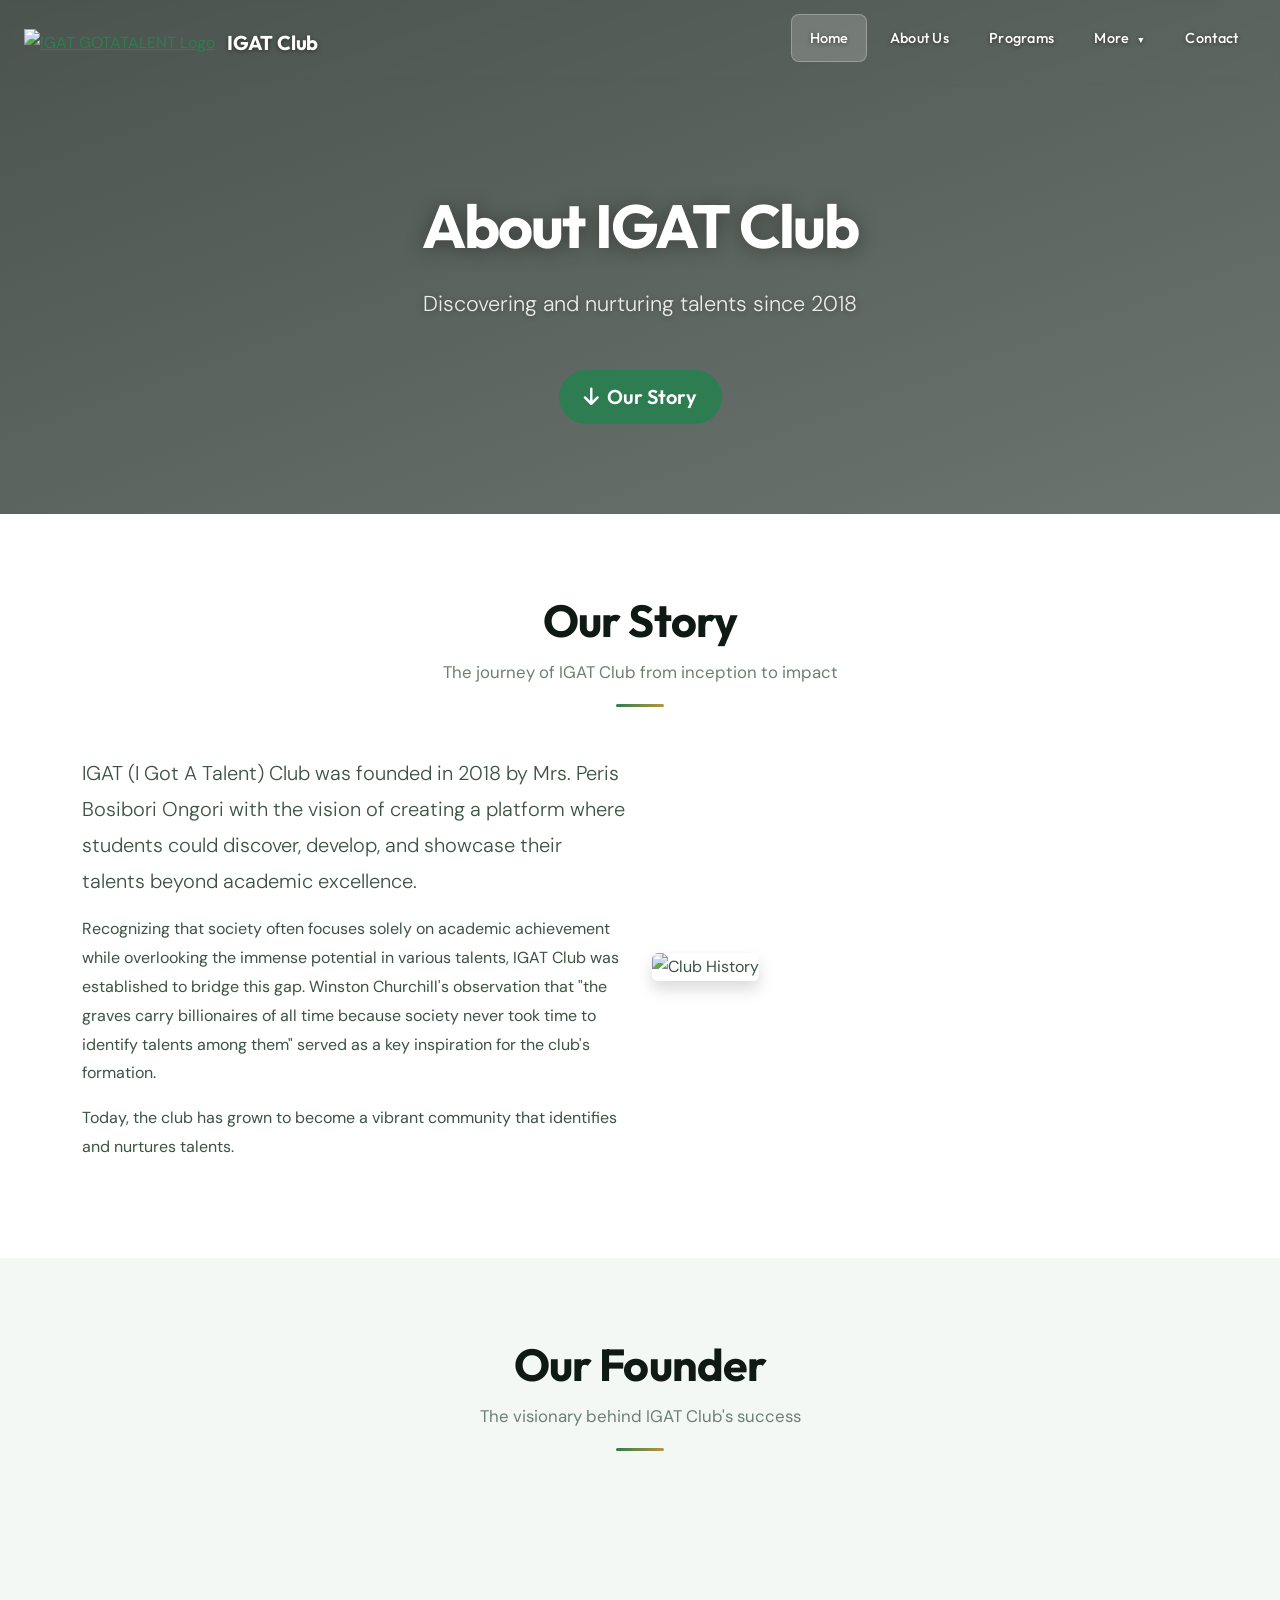
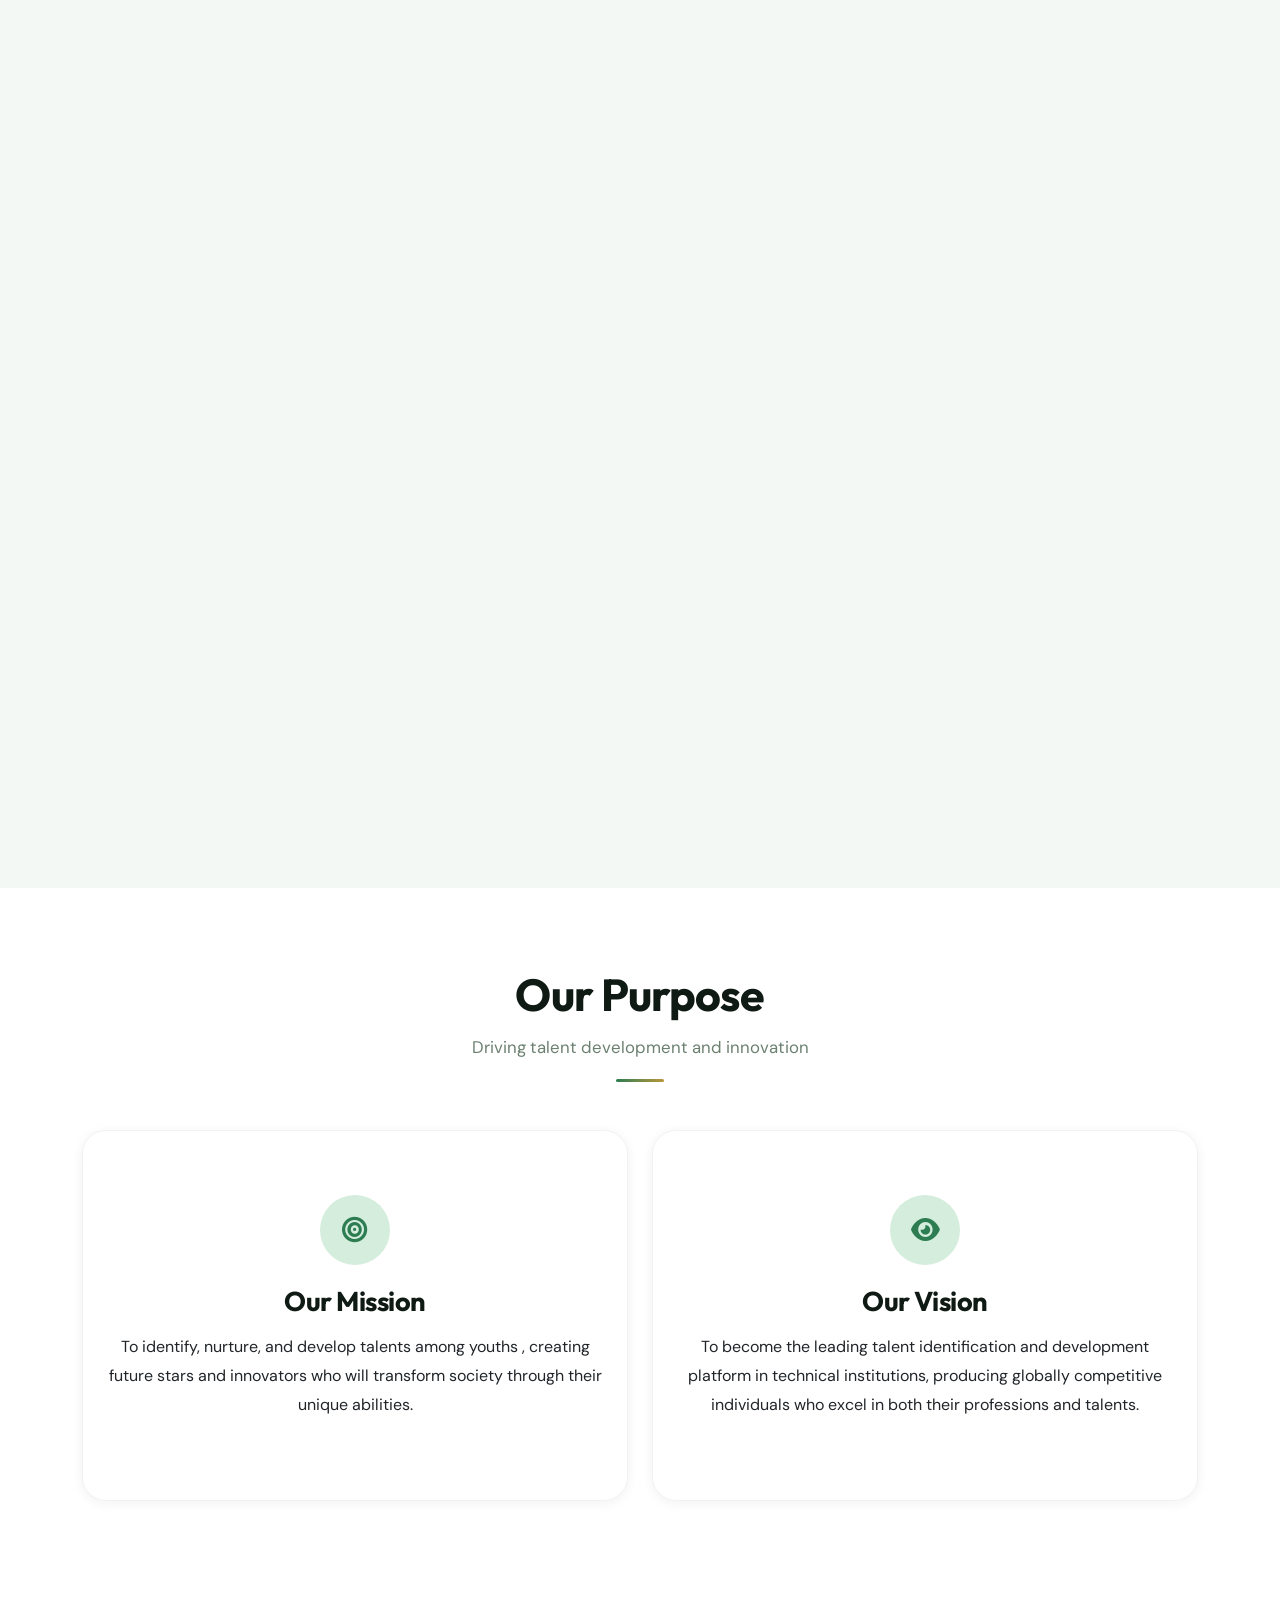
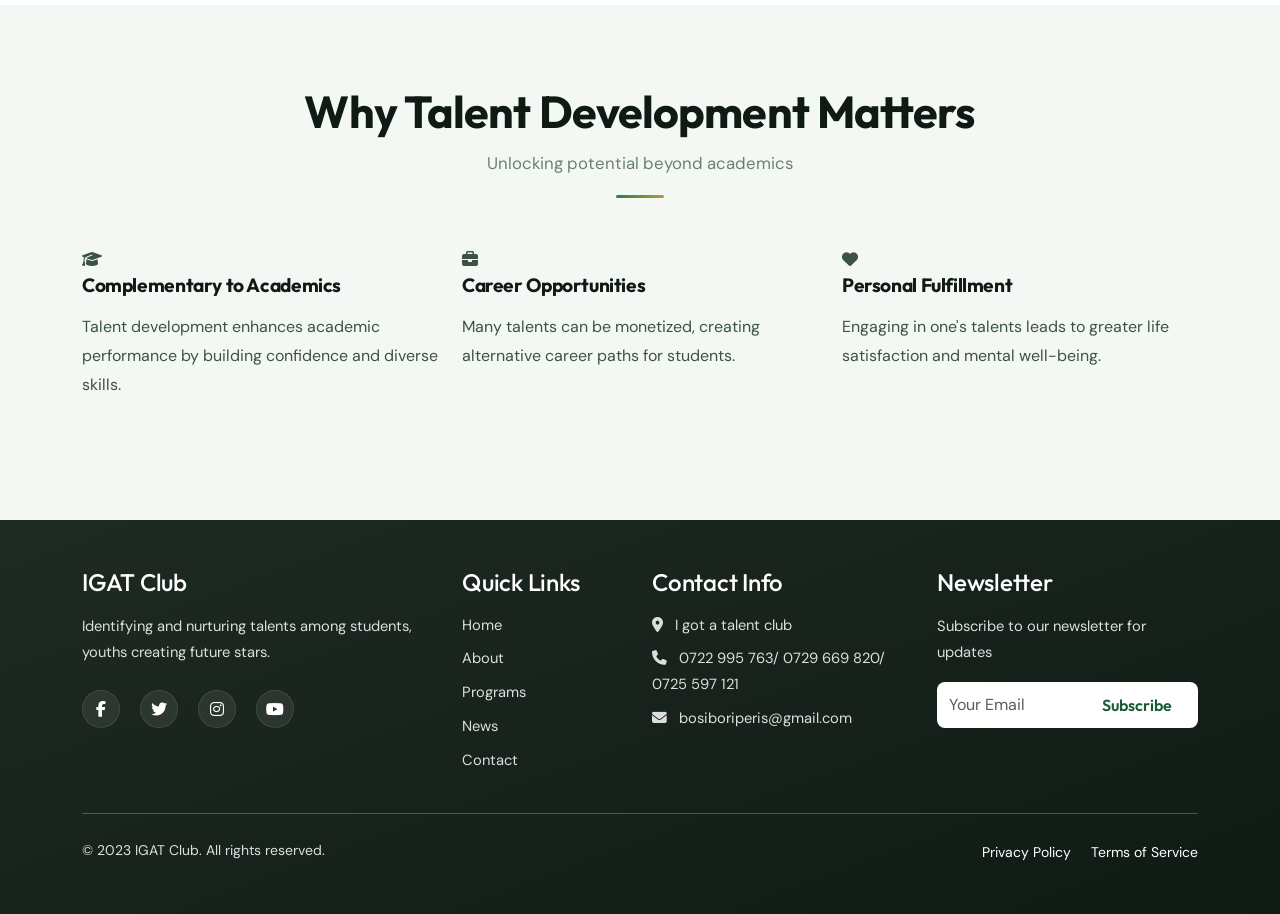
==== commit 23f9dcc6: "improve layout design" ====
--- a/about.html
+++ b/about.html
@@ -16,407 +16,9 @@
     />
     <link rel="stylesheet" href="https://unpkg.com/aos@next/dist/aos.css" />
     <!-- Google Fonts -->
-    <link
-      href="https://fonts.googleapis.com/css2?family=Poppins:wght@400;600;700&display=swap"
-      rel="stylesheet"
-    />
+    <link href="https://fonts.googleapis.com/css2?family=Outfit:wght@300;400;500;600;700;800;900&family=DM+Sans:ital,wght@0,300;0,400;0,500;1,300;1,400&family=DM+Serif+Display:ital@0;1&display=swap" rel="stylesheet" />
     <!-- Custom CSS -->
     <link rel="stylesheet" href="style.css" />
-    <style>
-      :root {
- /* Primary Colors */
-        --primary: #4caf50;
-        --primary-dark: #388e3c;
-        --primary-light: #c8e6c9;
-        --secondary: #ff9800;
-        --dark: #2c3e50;
-        --light: #f8f9fa;
-        --gray: #6c757d;
-        --transition: all 0.3s ease;
-
-        /* Text Colors */
-        --text-dark: #2c3e50;
-        --text-medium: #555;
-        --text-light: #f8f9fa;
-
-        /* Spacing */
-        --section-padding: 5rem 0;
-        --section-padding-md: 4rem 0;
-        --section-padding-sm: 3rem 0;
-      }
-
-      /* Base Styles */
-      body {
-        font-family: "Poppins", sans-serif;
-        color: var(--text-medium);
-        line-height: 1.7;
-        overflow-x: hidden;
-        color: #555;
-      }
-
-      /* Navbar Styles */
-      .navbar {
-        background-color: rgba(76, 175, 80, 0.9);
-        backdrop-filter: blur(10px);
-        padding: 1rem 2rem;
-        position: fixed;
-        top: 0;
-        left: 0;
-        right: 0;
-        z-index: 1030;
-        transition: var(--transition);
-        box-shadow: 0 2px 15px rgba(0, 0, 0, 0.1);
-        transition: all 0.3s ease;
-        width: 100%;
-      }
-
-      .brand-name {
-        font-weight: 700;
-        font-size: 1.3rem;
-        color: white;
-      }
-
-      /* Header/Hero Sections */
-      .page-header {
-        background-size: cover;
-        background-position: center;
-        color: white;
-        padding: var(--section-padding);
-        margin-top: 80px;
-        position: relative;
-      }
-
-      .page-header::before {
-        content: "";
-        position: absolute;
-        top: 0;
-        left: 0;
-        right: 0;
-        bottom: 0;
-        background: rgba(0, 0, 0, 0.6);
-      }
-
-      .page-header .container {
-        position: relative;
-        z-index: 1;
-      }
-
-      .page-header h1 {
-        font-size: 3.5rem;
-        font-weight: 800;
-        text-shadow: 2px 2px 4px rgba(0, 0, 0, 0.5);
-        color: white;
-        margin-bottom: 1.5rem;
-      }
-
-      .page-header .lead {
-        font-size: 1.5rem;
-        text-shadow: 1px 1px 2px rgba(0, 0, 0, 0.3);
-        color: white;;
-      }
-      .page-header p {
-        font-size: 1.4rem;
-        max-width: 700px;
-        margin: 0 auto 2rem;
-      }
-
-      /* Content Sections */
-      .section {
-        padding: 80px 0;
-      }
-      .content-section {
-        padding: var(--section-padding);
-      }
-
-      .section-title {
-        position: relative;
-        padding-bottom: 0.5rem;
-        margin-bottom: 3rem;
-      }
-
-      .section-title::after {
-        content: "";
-        position: absolute;
-        bottom: 0;
-        left: 50%;
-        transform: translateX(-50%);
-        width: 80px;
-        height: 4px;
-        background: var(--primary-color);
-      }
-
-      /* Section Styling */
-      .section {
-        padding: 80px 0;
-      }
-
-      .section-title {
-        position: relative;
-        margin-bottom: 50px;
-        text-align: center;
-      }
-
-      .section-title h2 {
-        font-size: 2.5rem;
-        margin-bottom: 15px;
-      }
-
-      .section-title p {
-        font-size: 1.2rem;
-        color: var(--gray);
-        max-width: 700px;
-        margin: 0 auto;
-      }
-
-      /* .section-title:after {
-            content: '';
-            display: block;
-            width: 80px;
-            height: 4px;
-            background: var(--primary);
-            margin: 20px auto;
-            border-radius: 2px;
-        } */
-
-      /* Cards */
-      .card {
-        border: none;
-        border-radius: 12px;
-        overflow: hidden;
-        box-shadow: 0 10px 30px rgba(0, 0, 0, 0.08);
-        transition: var(--transition);
-      }
-
-      .card:hover {
-        transform: translateY(-10px);
-        box-shadow: 0 15px 40px rgba(0, 0, 0, 0.15);
-      }
-
-      .icon-box {
-        width: 80px;
-        height: 80px;
-        background: var(--primary-light);
-        border-radius: 50%;
-        display: flex;
-        align-items: center;
-        justify-content: center;
-        margin: 0 auto 25px;
-        transition: var(--transition);
-      }
-
-      .icon-box i {
-        font-size: 2rem;
-        color: var(--primary);
-      }
-
-      /* Founder Card */
-      .founder-card {
-        border: 3px solid var(--primary);
-        border-radius: 15px;
-        overflow: hidden;
-        box-shadow: 0 15px 40px rgba(76, 175, 80, 0.2);
-        transition: var(--transition);
-      }
-
-      .founder-card:hover {
-        transform: translateY(-5px);
-        box-shadow: 0 20px 50px rgba(76, 175, 80, 0.3);
-      }
-
-      .founder-img-container {
-        position: relative;
-        overflow: hidden;
-        height: 100%;
-      }
-
-      .founder-img {
-        width: 100%;
-        height: 100%;
-        object-fit: cover;
-        transition: transform 0.5s ease;
-      }
-
-      .founder-card:hover .founder-img {
-        transform: scale(1.05);
-      }
-
-      .founder-info {
-        padding: 30px;
-      }
-
-      .founder-title {
-        color: var(--primary-dark);
-        font-weight: 700;
-        margin-bottom: 5px;
-      }
-
-      .founder-subtitle {
-        color: var(--gray);
-        font-size: 1.1rem;
-        margin-bottom: 20px;
-      }
-
-      .founder-contact {
-        background-color: var(--primary-light);
-        padding: 20px;
-        border-radius: 10px;
-        margin-top: 25px;
-      }
-
-      .contact-item {
-        display: flex;
-        align-items: center;
-        margin-bottom: 15px;
-      }
-
-      .contact-item:last-child {
-        margin-bottom: 0;
-      }
-
-      .contact-icon {
-        width: 40px;
-        height: 40px;
-        background-color: var(--primary);
-        border-radius: 50%;
-        display: flex;
-        align-items: center;
-        justify-content: center;
-        margin-right: 15px;
-        color: white;
-      }
-
-      /* Values Section */
-      .values-section {
-        background: linear-gradient(
-          135deg,
-          var(--primary) 0%,
-          var(--primary-dark) 100%
-        );
-        color: white;
-      }
-
-      .value-card {
-        padding: 30px 25px;
-        border-radius: 12px;
-        height: 100%;
-        background: rgba(255, 255, 255, 0.1);
-        backdrop-filter: blur(10px);
-        transition: var(--transition);
-        text-align: center;
-      }
-
-      .value-card:hover {
-        background: rgba(255, 255, 255, 0.15);
-        transform: translateY(-5px);
-      }
-
-      .value-card i {
-        font-size: 2.5rem;
-        margin-bottom: 20px;
-        color: white;
-      }
-
-      .value-card h4 {
-        color: white;
-        margin-bottom: 15px;
-      }
-
-      .btn-outline-primary {
-        border: 2px solid #4caf50;
-        color: #4caf50;
-        font-weight: 500;
-        border-radius: 30px;
-        padding: 8px 20px;
-        transition: all 0.3s;
-      }
-
-      .btn-outline-primary:hover {
-        background: #4caf50;
-        color: white;
-        transform: translateY(-2px);
-      }
-
-      .btn-primary {
-        background: #4caf50;
-        border: none;
-        padding: 12px 30px;
-        font-weight: 500;
-        border-radius: 30px;
-        transition: all 0.3s;
-      }
-
-      /* Animations */
-      .fade-in {
-        animation: fadeIn 1s ease;
-      }
-
-      .btn-primary:hover {
-        background: #388e3c;
-        transform: translateY(-2px);
-      }
-
-      @keyframes fadeIn {
-        from {
-          opacity: 0;
-          transform: translateY(20px);
-        }
-        to {
-          opacity: 1;
-          transform: translateY(0);
-        }
-      }
-
-      /* Responsive */
-      @media (max-width: 992px) {
-        .page-header h1 {
-          font-size: 2.8rem;
-        }
-
-        .section-title h2 {
-          font-size: 2.2rem;
-        }
-      }
-
-      @media (max-width: 768px) {
-        .page-header {
-          padding: 100px 0 60px;
-        }
-
-        .page-header h1 {
-          font-size: 2.3rem;
-        }
-
-        .page-header p {
-          font-size: 1.2rem;
-        }
-
-        .section {
-          padding: 60px 0;
-        }
-
-        .section-title h2 {
-          font-size: 2rem;
-        }
-
-        .founder-img-container {
-          height: 300px;
-        }
-      }
-
-      @media (max-width: 576px) {
-        .page-header h1 {
-          font-size: 2rem;
-        }
-
-        .section-title h2 {
-          font-size: 1.8rem;
-        }
-
-        .founder-info {
-          padding: 20px;
-        }
-      }
-    </style>
   </head>
   <body>
     <!-- Navigation -->
@@ -486,7 +88,7 @@
     </header>
 
     <!-- Our Story -->
-    <section id="our-story" class="section">
+    <section id="our-story" class="section content-section">
       <div class="container">
         <div class="section-title" data-aos="fade-up">
           <h2>Our Story</h2>
@@ -525,7 +127,7 @@
     </section>
 
     <!-- Founder Section -->
-    <section class="section bg-light">
+    <section class="section content-section bg-light">
       <div class="container">
         <div class="section-title" data-aos="fade-up">
           <h2>Our Founder</h2>
@@ -538,7 +140,7 @@
                 <div class="col-md-5">
                   <div class="founder-img-container">
                     <img
-                      src="images/peris.jpg"
+                      src="images/egekabu_1.jpg"
                       alt="Peris B. Ongori - Founder of IGAT Club"
                       class="founder-img"
                     />
@@ -605,7 +207,7 @@
     </section>
 
     <!-- Mission & Vision -->
-    <section class="section">
+    <section class="section content-section">
       <div class="container">
         <div class="section-title" data-aos="fade-up">
           <h2>Our Purpose</h2>
@@ -613,7 +215,7 @@
         </div>
         <div class="row">
           <div class="col-md-6 mb-4" data-aos="fade-right" data-aos-delay="100">
-            <div class="card h-100 text-center py-4">
+            <div class="card h-100 text-center py-5">
               <div class="card-body">
                 <div class="icon-box">
                   <i class="fas fa-bullseye"></i>
@@ -628,7 +230,7 @@
             </div>
           </div>
           <div class="col-md-6 mb-4" data-aos="fade-left" data-aos-delay="100">
-            <div class="card h-100 text-center py-4">
+            <div class="card h-100 text-center py-5">
               <div class="card-body">
                 <div class="icon-box">
                   <i class="fas fa-eye"></i>
@@ -659,7 +261,7 @@
     </section> -->
 
     <!-- Why Talent Matters -->
-    <section class="section values-section">
+    <section class="section content-section values-section">
       <div class="container">
         <div class="section-title" data-aos="fade-up">
           <h2>Why Talent Development Matters</h2>
@@ -812,4 +414,4 @@
 
     <script src="js/team.js"></script>
   </body>
-</html>
+</html>
--- a/style.css
+++ b/style.css
@@ -1,222 +1,408 @@
-/* Color Variables */
+/* ============================================================
+   IGAT CLUB — PREMIUM DESIGN SYSTEM
+   Typography  : Outfit (display/headings) + DM Sans (body)
+   Palette     : Charcoal #1e2a22 · Emerald #2e7d52 · Gold #b8973a
+   Layout      : Magazine-style · Sponsor/corporate audience
+   Motion      : AOS fade-ups · Parallax heroes · Card hovers
+   Managed by  : style.css (single source of truth)
+   ============================================================ */
+
+/* ── Google Fonts ─────────────────────────────────────────── */
+@import url('https://fonts.googleapis.com/css2?family=Outfit:wght@300;400;500;600;700;800;900&family=DM+Sans:ital,wght@0,300;0,400;0,500;1,300;1,400&family=DM+Serif+Display:ital@0;1&display=swap');
+
+/* ── Design Tokens ────────────────────────────────────────── */
 :root {
-    /* Primary Colors */
-    --primary-color: #4CAF50;       /* Main green */
-    --primary-dark: #388E3C;        /* Dark green */
-    --primary-light: #C8E6C9;       /* Light green */
-    --primary-color-rgb: 76, 175, 80;
-
-    /* Text Colors */
-    --text-color: #333333;          /* Full opacity black */
-    --text-light: #777777;          /* Medium gray */
-    --text-lighter: #999999;  
-    --text-dark: #2c3e50;
-    --text-medium: #555;
-    --text-light: #f8f9fa;      /* Light gray */
-    
-    /* Backgrounds */
-    --light-color: #f5f5f5;
-    --dark-color: #333333;
-    
-    /* Navbar Scroll */
-    --navbar-scroll-bg: rgba(255, 255, 255, 0.95);
-    --navbar-scroll-text: var(--primary-color);
-    --navbar-scroll-hover: var(--primary-dark);
-    --navbar-scroll-active-bg: rgba(76, 175, 80, 0.1);
-
-     /* Spacing */
-     --section-padding: 5rem 0;
-     --section-padding-md: 4rem 0;
-     --section-padding-sm: 3rem 0;
-}
-
-/* Base styles */
+  /* Brand palette */
+  --primary-color:   #2e7d52;
+  --primary-dark:    #1a5c3a;
+  --primary-light:   #d4eddd;
+  --primary-glow:    rgba(46, 125, 82, 0.18);
+
+  /* Charcoal scale */
+  --charcoal-900:    #0f1a14;
+  --charcoal-800:    #1e2a22;
+  --charcoal-700:    #2b3b31;
+  --charcoal-600:    #3c5244;
+  --charcoal-200:    #c6d4cb;
+  --charcoal-100:    #e8f0eb;
+  --charcoal-50:     #f4f8f5;
+
+  /* Gold accent */
+  --gold:            #b8973a;
+  --gold-light:      #e8d89a;
+
+  /* Text */
+  --text-dark:       #0f1a14;
+  --text-medium:     #3c5244;
+  --text-light:      #6b8070;
+  --text-on-dark:    #e8f0eb;
+
+  /* Typography */
+  --font-display:    'Outfit', sans-serif;
+  --font-body:       'DM Sans', sans-serif;
+  --font-serif:      'DM Serif Display', serif;
+
+  /* Spacing */
+  --section-padding:    6rem 0;
+  --section-padding-md: 4.5rem 0;
+  --section-padding-sm: 3rem 0;
+
+  /* Transitions */
+  --transition-fast:   all 0.2s cubic-bezier(0.4, 0, 0.2, 1);
+  --transition:        all 0.35s cubic-bezier(0.4, 0, 0.2, 1);
+  --transition-slow:   all 0.6s cubic-bezier(0.165, 0.84, 0.44, 1);
+
+  /* Radius */
+  --radius-sm:   8px;
+  --radius-md:   16px;
+  --radius-lg:   24px;
+  --radius-xl:   32px;
+
+  /* Shadows */
+  --shadow-sm:   0 2px 12px rgba(15, 26, 20, 0.06);
+  --shadow-md:   0 8px 32px rgba(15, 26, 20, 0.10);
+  --shadow-lg:   0 20px 60px rgba(15, 26, 20, 0.14);
+  --shadow-green: 0 12px 40px rgba(46, 125, 82, 0.20);
+}
+
+/* ── Reset & Base ─────────────────────────────────────────── */
+html, body {
+  overflow-x: hidden;
+  width: 100%;
+  scroll-behavior: smooth;
+}
+
 body {
-    margin: 0;
-    font-family: 'Segoe UI', Tahoma, Geneva, Verdana, sans-serif;
-    background-color: var(--light-color);
-    color: var(--text-medium);
-    line-height: 1.7;
-    overflow-x: hidden;
-    padding-top: 0;
-}
+  margin: 0;
+  padding: 0;
+  font-family: var(--font-body);
+  font-size: 1rem;
+  font-weight: 400;
+  color: var(--text-medium);
+  line-height: 1.75;
+  background-color: #ffffff;
+}
+
+main { display: block; }
+
+/* ── Typography ───────────────────────────────────────────── */
 h1, h2, h3, h4, h5, h6 {
-    color: var(--text-dark);
-    font-weight: 700;
-    margin-bottom: 1.5rem;
-}
-
-/* ===== UNIFIED NAVBAR STYLES ===== */
-
-/* Modernized Navbar Styles - FIXED FOR ALL PAGES */
+  font-family: var(--font-display);
+  font-weight: 700;
+  color: var(--text-dark);
+  line-height: 1.2;
+  letter-spacing: -0.02em;
+  margin-bottom: 1rem;
+}
+
+h1 { font-size: clamp(2.4rem, 5vw, 4rem);   font-weight: 800; }
+h2 { font-size: clamp(1.9rem, 3.5vw, 2.8rem); }
+h3 { font-size: clamp(1.3rem, 2.5vw, 1.7rem); }
+h4 { font-size: 1.2rem; }
+h5 { font-size: 1rem; }
+h6 { font-size: 0.9rem; font-weight: 600; letter-spacing: 0.05em; text-transform: uppercase; }
+
+p { font-family: var(--font-body); line-height: 1.8; margin-bottom: 1rem; }
+
+/* Italic serif accent — use sparingly on hero subtitles */
+.serif-accent {
+  font-family: var(--font-serif);
+  font-style: italic;
+  font-weight: 400;
+  letter-spacing: 0;
+}
+
+/* Eyebrow label above headings */
+.eyebrow {
+  display: inline-block;
+  font-family: var(--font-display);
+  font-size: 0.7rem;
+  font-weight: 600;
+  letter-spacing: 0.18em;
+  text-transform: uppercase;
+  color: var(--primary-color);
+  margin-bottom: 0.75rem;
+}
+
+a { color: var(--primary-color); transition: var(--transition-fast); }
+a:hover { color: var(--primary-dark); }
+
+/* ── Section Utilities ────────────────────────────────────── */
+.content-section { padding: var(--section-padding); }
+
+.section-title {
+  position: relative;
+  padding-bottom: 1.25rem;
+  margin-bottom: 3rem;
+  text-align: center;
+}
+
+.section-title h2 {
+  font-size: clamp(1.9rem, 3.5vw, 2.8rem);
+  margin-bottom: 0.6rem;
+}
+
+.section-title p {
+  font-size: 1.05rem;
+  color: var(--text-light);
+  max-width: 560px;
+  margin: 0 auto;
+}
+
+.section-title::after {
+  content: '';
+  position: absolute;
+  bottom: 0;
+  left: 50%;
+  transform: translateX(-50%);
+  width: 48px;
+  height: 3px;
+  background: linear-gradient(90deg, var(--primary-color), var(--gold));
+  border-radius: 2px;
+}
+
+/* Aligned-left variant */
+.section-title.text-start::after { left: 0; transform: none; }
+
+/* ── Buttons ──────────────────────────────────────────────── */
+.btn-modern {
+  display: inline-flex;
+  align-items: center;
+  gap: 10px;
+  padding: 14px 32px;
+  font-family: var(--font-display);
+  font-size: 0.9rem;
+  font-weight: 600;
+  letter-spacing: 0.04em;
+  text-decoration: none;
+  border-radius: 50px;
+  border: none;
+  cursor: pointer;
+  transition: var(--transition);
+  position: relative;
+  overflow: hidden;
+}
+
+.btn-modern::after {
+  content: '';
+  position: absolute;
+  inset: 0;
+  background: rgba(255,255,255,0.12);
+  opacity: 0;
+  transition: opacity 0.2s ease;
+}
+
+.btn-modern:hover::after { opacity: 1; }
+
+.btn-primary-modern {
+  background: linear-gradient(135deg, var(--primary-color) 0%, var(--primary-dark) 100%);
+  color: white;
+  box-shadow: var(--shadow-green);
+}
+
+.btn-primary-modern:hover {
+  transform: translateY(-3px);
+  box-shadow: 0 16px 48px rgba(46, 125, 82, 0.32);
+  color: white;
+}
+
+.btn-outline-modern {
+  background: transparent;
+  color: var(--primary-color);
+  border: 2px solid var(--primary-color);
+}
+
+.btn-outline-modern:hover {
+  background: var(--primary-color);
+  color: white;
+  transform: translateY(-3px);
+  box-shadow: var(--shadow-green);
+}
+
+.btn-outline-white {
+  background: transparent;
+  color: white;
+  border: 2px solid rgba(255,255,255,0.75);
+}
+
+.btn-outline-white:hover {
+  background: white;
+  color: var(--primary-dark);
+  transform: translateY(-3px);
+  box-shadow: 0 10px 30px rgba(255,255,255,0.15);
+}
+
+/* Bootstrap overrides */
+.btn-primary {
+  background: var(--primary-color);
+  border-color: var(--primary-color);
+  font-family: var(--font-display);
+  font-weight: 600;
+  border-radius: 50px;
+  padding: 0.7rem 1.6rem;
+}
+.btn-primary:hover, .btn-primary:focus {
+  background: var(--primary-dark);
+  border-color: var(--primary-dark);
+}
+
+.btn-outline-primary {
+  color: var(--primary-color);
+  border-color: var(--primary-color);
+  font-family: var(--font-display);
+  font-weight: 600;
+  border-radius: 50px;
+  border-width: 2px;
+  padding: 0.7rem 1.6rem;
+}
+.btn-outline-primary:hover {
+  background: var(--primary-color);
+  border-color: var(--primary-color);
+  color: white;
+}
+
+/* ── Cards (shared base) ──────────────────────────────────── */
+.card {
+  border: 1px solid rgba(0,0,0,0.05);
+  border-radius: var(--radius-lg);
+  box-shadow: var(--shadow-sm);
+  transition: var(--transition-slow);
+  background: #fff;
+  overflow: hidden;
+}
+
+.card:hover {
+  transform: translateY(-8px);
+  box-shadow: var(--shadow-lg);
+  border-color: rgba(46, 125, 82, 0.15);
+}
+
+/* ── Feature Tag / Pill ───────────────────────────────────── */
+.feature-tag {
+  background: var(--primary-light);
+  color: var(--primary-dark);
+  padding: 5px 14px;
+  border-radius: 50px;
+  font-size: 0.75rem;
+  font-weight: 600;
+  font-family: var(--font-display);
+  letter-spacing: 0.03em;
+}
+
+/* ── Background helpers ───────────────────────────────────── */
+.bg-charcoal   { background-color: var(--charcoal-800); }
+.bg-charcoal-50 { background-color: var(--charcoal-50); }
+.bg-primary    { background-color: var(--primary-color) !important; }
+.bg-light      { background-color: var(--charcoal-50) !important; }
+.text-primary  { color: var(--primary-color) !important; }
+
+/* ============================================================
+   NAVBAR
+   ============================================================ */
 .navbar {
   background-color: transparent;
   backdrop-filter: blur(10px);
-  padding: 0.8rem 1.5rem;
+  padding: 0.9rem 1.5rem;
   position: fixed;
-  top: 0;
-  left: 0;
-  right: 0;
+  top: 0; left: 0; right: 0;
   display: flex;
   align-items: center;
   justify-content: space-between;
   z-index: 1030;
-  transition: all 0.4s cubic-bezier(0.4, 0, 0.2, 1);
+  transition: var(--transition);
   box-sizing: border-box;
   width: 100%;
   margin: 0;
 }
 
-/* Ensure no horizontal scroll */
-body {
-  margin: 0;
-  padding: 0;
-  overflow-x: hidden;
-}
-.container.main-content {
-    margin-top: 0;
-}
-
-/* Navbar when scrolled - green theme */
 .navbar.scrolled {
-  background-color: rgba(76, 175, 80, 0.98);
-  box-shadow: 0 4px 30px rgba(0, 0, 0, 0.1);
-  backdrop-filter: blur(20px);
+  background-color: rgba(30, 42, 34, 0.97);
+  box-shadow: 0 4px 30px rgba(0,0,0,0.18);
+  backdrop-filter: blur(24px);
   padding: 0.6rem 1.5rem;
 }
 
-/* Navbar at hero section - transparent with white text */
 .navbar.at-hero {
   background-color: transparent;
   box-shadow: none;
-  backdrop-filter: blur(5px);
+  backdrop-filter: blur(4px);
 }
 
 .navbar.at-hero .nav-item a,
 .navbar.at-hero .brand-name,
-.navbar.at-hero .menu-toggle {
-  color: white;
-  text-shadow: 1px 1px 3px rgba(0, 0, 0, 0.5);
-}
-
-.navbar.at-hero .nav-item a:hover {
-  background-color: rgba(255, 255, 255, 0.15);
-}
-
-/* Navbar when scrolled - green theme with white text */
+.navbar.at-hero .menu-toggle { color: white; text-shadow: 0 1px 4px rgba(0,0,0,0.5); }
+
+.navbar.at-hero .nav-item a:hover { background-color: rgba(255,255,255,0.12); }
+
 .navbar.scrolled .nav-item a,
 .navbar.scrolled .brand-name,
-.navbar.scrolled .menu-toggle {
-  color: white;
-  text-shadow: none;
-}
-
-.navbar.scrolled .nav-item a:hover {
-  background-color: rgba(255, 255, 255, 0.2);
-  text-shadow: none;
-}
-
-/* Brand/Logo - FIXED POSITIONING */
-.brand {
-  display: flex;
-  align-items: center;
-  gap: 12px;
-  z-index: 1002;
-  flex-shrink: 0;
-}
+.navbar.scrolled .menu-toggle { color: white; text-shadow: none; }
+
+.navbar.scrolled .nav-item a:hover { background-color: rgba(255,255,255,0.15); }
+
+/* Brand */
+.brand { display: flex; align-items: center; gap: 12px; z-index: 1002; flex-shrink: 0; }
 
 .brand-logo {
-  width: 140px;
-  height: auto;
-  max-height: 60px;
+  width: 140px; height: auto; max-height: 60px;
   object-fit: contain;
-  transition: all 0.3s ease;
-}
-
-.brand-logo:hover {
-  transform: scale(1.05);
-}
-
-/* Modern spinning animation */
+  transition: var(--transition);
+  animation: gentle-spin 8s linear infinite;
+}
+.brand-logo:hover { transform: scale(1.05); animation-play-state: paused; }
+
 @keyframes gentle-spin {
-  0% { transform: rotate(0deg) scale(1); }
-  50% { transform: rotate(180deg) scale(1.05); }
+  0%   { transform: rotate(0deg) scale(1); }
+  50%  { transform: rotate(180deg) scale(1.05); }
   100% { transform: rotate(360deg) scale(1); }
 }
 
-.brand-logo {
-  animation: gentle-spin 8s linear infinite;
-}
-
-.brand-logo:hover {
-  animation-play-state: paused;
-}
-
 .brand-name {
+  font-family: var(--font-display);
   color: white;
   font-weight: 700;
-  font-size: 1.3rem;
+  font-size: 1.25rem;
   text-decoration: none;
-  transition: color 0.3s ease;
+  letter-spacing: -0.01em;
+  transition: var(--transition-fast);
   white-space: nowrap;
 }
 
-/* Modern Menu Toggle - FIXED POSITIONING */
+/* Menu Toggle */
 .menu-toggle {
   display: none;
-  background: none;
-  border: none;
-  color: white;
-  font-size: 1.8rem;
-  cursor: pointer;
-  z-index: 1002;
-  transition: all 0.3s ease;
-  padding: 0.5rem;
-  border-radius: 8px;
-  flex-shrink: 0;
-  margin: 0;
-}
-
-.menu-toggle:hover {
-  background-color: rgba(255, 255, 255, 0.1);
-  transform: scale(1.1);
-}
-
-.menu-toggle[aria-expanded="true"] {
-  transform: rotate(90deg);
-}
-
-/* Nav Container - PROPERLY CONTAINED */
-.nav-container {
-  transition: transform 0.4s cubic-bezier(0.4, 0, 0.2, 1);
-  display: flex;
+  background: none; border: none;
+  color: white; font-size: 1.8rem;
+  cursor: pointer; z-index: 1002;
+  transition: var(--transition);
+  padding: 0.5rem; border-radius: 8px;
+  flex-shrink: 0; margin: 0;
+}
+.menu-toggle:hover { background-color: rgba(255,255,255,0.1); transform: scale(1.1); }
+.menu-toggle[aria-expanded="true"] { transform: rotate(90deg); }
+
+/* Nav Container */
+.nav-container { transition: transform 0.4s cubic-bezier(0.4,0,0.2,1); display: flex; align-items: center; }
+
+.nav-list {
+  display: flex; list-style: none;
+  margin: 0; padding: 0;
   align-items: center;
-}
-
-/* Nav List - FIXED ALIGNMENT */
-.nav-list {
-  display: flex;
-  list-style: none;
-  margin: 0;
-  padding: 0;
-  align-items: center;
-  gap: 0.5rem;
-  flex-wrap: nowrap;
-}
-
-/* Modern Nav Items */
-.nav-item {
-  position: relative;
-  flex-shrink: 0;
-}
+  gap: 0.3rem; flex-wrap: nowrap;
+}
+
+.nav-item { position: relative; flex-shrink: 0; }
 
 .nav-item a {
+  font-family: var(--font-display);
   color: white;
   text-decoration: none;
   font-weight: 500;
-  padding: 0.7rem 1.2rem;
+  font-size: 0.9rem;
+  letter-spacing: 0.02em;
+  padding: 0.65rem 1.1rem;
   border-radius: 8px;
-  transition: all 0.3s ease;
+  transition: var(--transition);
   display: inline-block;
   position: relative;
   overflow: hidden;
@@ -225,777 +411,1948 @@
 
 .nav-item a::before {
   content: '';
+  position: absolute; top: 0; left: -100%;
+  width: 100%; height: 100%;
+  background: linear-gradient(90deg, transparent, rgba(255,255,255,0.1), transparent);
+  transition: left 0.5s ease;
+}
+.nav-item a:hover::before { left: 100%; }
+
+.nav-item.active a { background-color: rgba(255,255,255,0.18); border: 1px solid rgba(255,255,255,0.25); }
+.nav-item a:hover { background-color: rgba(255,255,255,0.12); transform: translateY(-2px); box-shadow: 0 6px 18px rgba(0,0,0,0.12); }
+
+/* Dropdown */
+.dropdown { position: relative; }
+
+.dropdown-content {
+  display: none; position: absolute;
+  background: linear-gradient(145deg, rgba(30,42,34,0.97), rgba(26,92,58,0.97));
+  min-width: 220px; border-radius: var(--radius-md);
+  box-shadow: var(--shadow-lg); z-index: 10;
+  top: 100%; left: 0; overflow: hidden;
+  backdrop-filter: blur(24px);
+  border: 1px solid rgba(255,255,255,0.08);
+}
+
+.dropdown:hover .dropdown-content { display: block; animation: slideDown 0.3s ease; }
+
+@keyframes slideDown {
+  from { opacity: 0; transform: translateY(-10px); }
+  to   { opacity: 1; transform: translateY(0); }
+}
+
+.dropdown-content a {
+  font-family: var(--font-display);
+  color: white; padding: 0.85rem 1.2rem;
+  display: block; transition: var(--transition);
+  border-bottom: 1px solid rgba(255,255,255,0.07);
+  font-size: 0.88rem;
+}
+.dropdown-content a:last-child { border-bottom: none; }
+.dropdown-content a:hover { background-color: rgba(255,255,255,0.12); padding-left: 1.6rem; }
+
+.dropdown > a::after {
+  content: "▼"; font-size: 0.55rem;
+  margin-left: 7px; display: inline-block;
+  transition: transform 0.3s ease;
+}
+.dropdown:hover > a::after { transform: rotate(180deg); }
+
+/* Close Button */
+.menu-close {
+  display: none; position: absolute;
+  top: 1.5rem; right: 1.5rem;
+  background: none; border: none; color: white;
+  font-size: 2rem; cursor: pointer; z-index: 1003;
+  transition: var(--transition); padding: 0.5rem; border-radius: 8px;
+}
+.menu-close:hover { background-color: rgba(255,255,255,0.1); transform: scale(1.1); }
+
+/* Overlay */
+.nav-overlay {
+  position: fixed; top: 0; left: 0;
+  width: 100%; height: 100%;
+  background: linear-gradient(135deg, rgba(0,0,0,0.65), rgba(0,0,0,0.45));
+  z-index: 1000; opacity: 0; pointer-events: none;
+  transition: opacity 0.4s ease, backdrop-filter 0.4s ease;
+  backdrop-filter: blur(0px);
+}
+.nav-overlay.active { opacity: 1; pointer-events: auto; backdrop-filter: blur(5px); }
+
+/* ── Mobile Navbar ────────────────────────────────────────── */
+@media (max-width: 768px) {
+  .navbar { padding: 0.8rem 1rem; }
+
+  .menu-toggle { display: block; position: relative; right: 0; }
+  .nav-container .nav-list { display: none; }
+
+  .nav-container.active {
+    position: fixed; top: 0; left: 0;
+    width: 85%; max-width: 320px;
+    height: 100vh; display: flex; flex-direction: column;
+    background: linear-gradient(135deg, rgba(30,42,34,0.98), rgba(26,92,58,0.96));
+    z-index: 1001;
+    backdrop-filter: blur(24px);
+    border-right: 1px solid rgba(255,255,255,0.08);
+    box-shadow: 12px 0 60px rgba(0,0,0,0.3);
+    transform: translateX(0);
+  }
+  .nav-container:not(.active) { display: flex; }
+
+  .nav-container.active .nav-list {
+    display: flex; flex-direction: column;
+    align-items: flex-start;
+    padding: 5rem 1.5rem 2rem;
+    height: 100%; overflow-y: auto; gap: 0; width: 100%;
+  }
+
+  .nav-container.active .nav-item { width: 100%; margin: 0.25rem 0; }
+  .nav-container.active .nav-item a { width: 100%; padding: 1rem 1.2rem; border-radius: 8px; font-size: 1rem; }
+
+  .nav-container.active .dropdown-content {
+    position: static; display: none; width: 100%;
+    box-shadow: none; background: rgba(0,0,0,0.2);
+    margin-top: 0.4rem; border-radius: 8px;
+    border: 1px solid rgba(255,255,255,0.08);
+  }
+  .nav-container.active .dropdown.active .dropdown-content { display: block; animation: slideDownMobile 0.3s ease; }
+
+  @keyframes slideDownMobile {
+    from { opacity: 0; max-height: 0; }
+    to   { opacity: 1; max-height: 300px; }
+  }
+
+  .menu-close { display: block; }
+  .brand-logo { width: 120px; max-height: 60px; }
+  .brand-name { font-size: 1.1rem; }
+}
+
+@media (max-width: 480px) {
+  .navbar { padding: 0.7rem 0.8rem; }
+  .brand-logo { width: 100px; max-height: 50px; }
+  .brand-name { font-size: 1rem; }
+  .menu-toggle { font-size: 1.6rem; padding: 0.4rem; }
+  .nav-container.active { width: 90%; }
+}
+
+/* ============================================================
+   PAGE HEADERS (all inner pages)
+   ============================================================ */
+.about-header, .programs-header,
+.impact-header, .support-header, .showcase-header,
+.news-header, .contact-header, .faq-header {
+  margin-top: 0 !important;
+  padding: 190px 0 90px !important;
+  position: relative;
+  z-index: 1;
+  background-size: cover;
+  background-position: center;
+  background-attachment: fixed;
+}
+
+/* Dimming overlay applied via ::before on each header */
+.about-header::before, .programs-header::before,
+.impact-header::before, .support-header::before,
+.showcase-header::before, .news-header::before,
+.contact-header::before, .faq-header::before {
+  content: '';
   position: absolute;
-  top: 0;
-  left: -100%;
+  inset: 0;
+  background: linear-gradient(
+    160deg,
+    rgba(15, 26, 20, 0.75) 0%,
+    rgba(30, 42, 34, 0.65) 100%
+  );
+  z-index: 0;
+}
+
+.page-header .container { position: relative; z-index: 1; }
+
+.page-header h1 {
+  font-family: var(--font-display);
+  font-size: clamp(2.4rem, 5vw, 3.8rem);
+  font-weight: 800;
+  color: white;
+  letter-spacing: -0.03em;
+  text-shadow: 0 2px 20px rgba(0,0,0,0.4);
+  margin-bottom: 1rem;
+}
+
+.page-header .lead {
+  font-family: var(--font-body);
+  font-size: clamp(1rem, 2vw, 1.35rem);
+  color: rgba(255,255,255,0.88);
+  max-width: 600px;
+  margin: 0 auto;
+  line-height: 1.6;
+  text-shadow: 0 1px 6px rgba(0,0,0,0.3);
+}
+
+/* Header background images */
+.hero-section    { --header-image: url('images/IMG-20250407-WA0439.jpg'); }
+.about-header    { background-image: url('images/IMG-20250407-WA0445.jpg'); }
+.programs-header { background-image: url('images/IMG-20250407-WA0445.jpg'); }
+.impact-header   { background-image: url('images/IMG-20250407-WA0445.jpg'); }
+.support-header  { background-image: url('images/IMG-20250407-WA0445.jpg'); }
+.showcase-header { background-image: url('images/IMG-20250407-WA0445.jpg'); }
+.news-header     { background-image: url('images/IMG-20250407-WA0445.jpg'); }
+.contact-header  { background-image: url('images/IMG-20250407-WA0445.jpg'); }
+.faq-header      { background-image: url('images/IMG-20250407-WA0445.jpg'); }
+
+/* Hero section (index.html) */
+.hero-section {
+  margin-top: 0; padding: 0;
+  min-height: 100vh;
+  display: flex; align-items: center;
+  background-size: cover;
+  background-position: center;
+  background-attachment: fixed;
+}
+
+.hero-section h1 {
+  font-family: var(--font-display);
+  font-size: clamp(2.8rem, 6vw, 4.5rem);
+  font-weight: 900;
+  color: white;
+  line-height: 1.08;
+  letter-spacing: -0.04em;
+  text-shadow: 0 3px 24px rgba(0,0,0,0.5);
+  margin-bottom: 1.25rem;
+}
+
+.hero-section .lead {
+  font-family: var(--font-serif);
+  font-style: italic;
+  font-size: clamp(1.1rem, 2.2vw, 1.45rem);
+  color: rgba(255,255,255,0.9);
+  text-shadow: 0 1px 8px rgba(0,0,0,0.4);
+  margin-bottom: 2.5rem;
+  max-width: 580px;
+  margin-left: auto;
+  margin-right: auto;
+  line-height: 1.6;
+}
+
+/* Header responsive */
+@media (max-width: 991.98px) {
+  .about-header, .programs-header, .impact-header,
+  .support-header, .showcase-header, .news-header,
+  .contact-header, .faq-header { padding: 150px 0 60px !important; }
+  section { padding: 60px 0; }
+}
+@media (max-width: 767.98px) {
+  .about-header, .programs-header, .impact-header,
+  .support-header, .showcase-header, .news-header,
+  .contact-header, .faq-header {
+    padding: 130px 0 50px !important;
+    background-attachment: scroll;
+  }
+  .hero-section { background-attachment: scroll; min-height: 85vh; }
+  section { padding: 50px 0; }
+}
+@media (max-width: 576px) {
+  .about-header, .programs-header, .impact-header,
+  .support-header, .showcase-header, .news-header,
+  .contact-header, .faq-header { padding: 120px 0 40px !important; }
+  .page-header h1 { font-size: 2.2rem; }
+  .page-header .lead { font-size: 1rem; }
+}
+
+/* ============================================================
+   INDEX — HERO SECTION
+   ============================================================ */
+.hero-section .eyebrow { color: var(--gold-light); }
+
+/* ============================================================
+   INDEX — MISSION SECTION
+   ============================================================ */
+.mission-section { background: var(--charcoal-50); }
+
+.mission-image-container {
+  position: relative;
+  border-radius: var(--radius-xl);
+  overflow: hidden;
+  box-shadow: var(--shadow-lg);
+}
+
+.mission-image-container img {
+  width: 100%; height: 520px;
+  object-fit: cover;
+  transition: transform 0.7s ease;
+  display: block;
+}
+
+.mission-image-container:hover img { transform: scale(1.04); }
+
+.mission-badge {
+  position: absolute; bottom: 22px; right: 22px;
+  background: linear-gradient(135deg, var(--primary-color), var(--primary-dark));
+  color: white;
+  padding: 12px 22px; border-radius: 50px;
+  font-family: var(--font-display); font-weight: 600; font-size: 0.9rem;
+  box-shadow: var(--shadow-green);
+  letter-spacing: 0.02em;
+}
+
+.mission-content h2 {
+  font-size: clamp(1.9rem, 3vw, 2.6rem);
+  margin-bottom: 1.25rem;
+}
+
+.mission-content p {
+  font-size: 1.05rem; line-height: 1.85; color: var(--text-light);
+  margin-bottom: 2rem;
+}
+
+/* ============================================================
+   INDEX — EVENTS SECTION
+   ============================================================ */
+.events-section { background: white; }
+
+/* Image wrap */
+.event-img-wrap {
+  position: relative; width: 100%; height: 230px;
+  overflow: hidden; background: var(--charcoal-100);
+}
+
+.event-img-wrap img {
+  width: 100%; height: 100%;
+  object-fit: cover; object-position: center top;
+  display: block; transition: transform 0.55s ease;
+}
+
+.event-card-modern:hover .event-img-wrap img { transform: scale(1.07); }
+
+.event-img-fade {
+  position: absolute; bottom: 0; left: 0; right: 0; height: 40%;
+  background: linear-gradient(to top, rgba(0,0,0,0.22) 0%, transparent 100%);
+  pointer-events: none;
+}
+
+/* Card */
+.event-card-modern {
+  border: 1px solid rgba(0,0,0,0.06);
+  border-radius: var(--radius-lg);
+  overflow: hidden;
+  box-shadow: var(--shadow-md);
+  transition: var(--transition-slow);
+  height: 100%; background: white; position: relative;
+}
+
+.event-card-modern:hover {
+  transform: translateY(-10px);
+  box-shadow: var(--shadow-lg);
+  border-color: rgba(46,125,82,0.15);
+}
+
+/* Date bar */
+.event-date-modern {
+  background: linear-gradient(135deg, var(--primary-color) 0%, var(--primary-dark) 100%);
+  color: white; padding: 18px 20px;
+  text-align: center; position: relative;
+}
+
+.event-day {
+  display: block; font-family: var(--font-display);
+  font-size: 2.4rem; font-weight: 800; line-height: 1;
+}
+
+.event-month {
+  display: block; font-family: var(--font-display);
+  font-size: 0.9rem; font-weight: 600;
+  text-transform: uppercase; letter-spacing: 0.1em; opacity: 0.9;
+}
+
+.event-badge-modern {
+  position: absolute; top: 14px; right: 14px;
+  background: white; color: var(--primary-color);
+  padding: 5px 14px; border-radius: 50px;
+  font-family: var(--font-display); font-size: 0.72rem; font-weight: 700;
+  box-shadow: 0 3px 10px rgba(0,0,0,0.1); letter-spacing: 0.03em;
+}
+
+.event-content { padding: 1.75rem; }
+
+.event-title {
+  font-family: var(--font-display); font-size: 1.25rem; font-weight: 700;
+  color: var(--text-dark); margin-bottom: 0.75rem; line-height: 1.3;
+}
+
+.event-description { font-size: 0.9rem; color: var(--text-light); line-height: 1.7; margin-bottom: 1.25rem; }
+
+.event-features { display: flex; gap: 0.5rem; flex-wrap: wrap; margin-bottom: 1.25rem; }
+
+/* ============================================================
+   INDEX — IMPACT STATS
+   ============================================================ */
+.impact-stats {
+  background: linear-gradient(135deg, var(--charcoal-800) 0%, var(--charcoal-700) 100%);
+  color: white; padding: 90px 0; text-align: center;
+  position: relative; overflow: hidden;
+}
+
+.impact-stats::before {
+  content: '';
+  position: absolute; inset: 0;
+  background: radial-gradient(ellipse at 60% 50%, rgba(46,125,82,0.15) 0%, transparent 70%);
+  pointer-events: none;
+}
+
+.stat-item { padding: 24px; }
+
+.stat-number {
+  display: block; font-family: var(--font-display);
+  font-size: clamp(2.4rem, 5vw, 3.5rem); font-weight: 900;
+  margin-bottom: 0.4rem; color: white;
+  letter-spacing: -0.03em;
+}
+
+.stat-number span { color: var(--gold); }
+
+.stat-label {
+  font-family: var(--font-display); font-size: 0.85rem;
+  font-weight: 600; letter-spacing: 0.1em;
+  text-transform: uppercase; opacity: 0.75;
+}
+
+/* ============================================================
+   INDEX — CTA SECTION
+   ============================================================ */
+.cta-section-modern {
+  background: linear-gradient(160deg, var(--charcoal-900) 0%, var(--charcoal-800) 100%);
+  color: white; padding: 110px 0; text-align: center;
+  position: relative; overflow: hidden;
+}
+
+.cta-section-modern::after {
+  content: '';
+  position: absolute; bottom: -80px; right: -80px;
+  width: 320px; height: 320px; border-radius: 50%;
+  background: radial-gradient(circle, rgba(46,125,82,0.2) 0%, transparent 70%);
+  pointer-events: none;
+}
+
+.cta-section-modern h2 { color: white; font-size: clamp(2rem, 4vw, 2.8rem); margin-bottom: 1.25rem; }
+.cta-section-modern p { font-size: 1.1rem; margin-bottom: 2.5rem; opacity: 0.85; max-width: 560px; margin-left: auto; margin-right: auto; }
+
+/* ============================================================
+   CONTENT PROTECTION
+   ============================================================ */
+.container, .container-fluid, section, .card-body,
+.timeline-content, .testimonial-card {
+  opacity: 1 !important;
+}
+
+/* ============================================================
+   SHOWCASE — EGEKABU SECTION
+   ============================================================ */
+.egekabu-section {
+  background: radial-gradient(circle at 8% 20%, rgba(212, 237, 221, 0.3) 0%, #ffffff 70%);
+  position: relative; overflow: hidden;
+}
+
+.egekabu-badge {
+  display: inline-flex; align-items: center; gap: 10px;
+  background-color: rgba(46, 125, 82, 0.07);
+  color: var(--primary-dark);
+  padding: 8px 20px; border-radius: 50px;
+  font-family: var(--font-display); font-weight: 600; font-size: 0.72rem;
+  text-transform: uppercase; letter-spacing: 0.15em;
+  margin-bottom: 1.5rem;
+  border: 1px solid rgba(46, 125, 82, 0.14);
+}
+
+.badge-dot {
+  width: 8px; height: 8px;
+  background-color: var(--primary-color); border-radius: 50%;
+  display: inline-block; animation: pulse-green 2s infinite;
+}
+
+@keyframes pulse-green {
+  0%   { transform: scale(0.95); box-shadow: 0 0 0 0 rgba(46, 125, 82, 0.7); }
+  70%  { transform: scale(1);    box-shadow: 0 0 0 6px rgba(46, 125, 82, 0); }
+  100% { transform: scale(0.95); box-shadow: 0 0 0 0 rgba(46, 125, 82, 0); }
+}
+
+.egekabu-title {
+  font-family: var(--font-display);
+  font-size: clamp(2.2rem, 4vw, 3.2rem);
+  font-weight: 800; color: var(--text-dark);
+  margin-bottom: 0.4rem; line-height: 1.15;
+  letter-spacing: -0.03em;
+}
+
+.egekabu-subtitle {
+  font-family: var(--font-serif);
+  font-style: italic;
+  font-size: 1.35rem; color: var(--primary-color);
+  font-weight: 400; margin-bottom: 2rem;
+}
+
+.egekabu-definition-card {
+  background-color: #fff;
+  border-left: 4px solid var(--primary-color);
+  padding: 1.4rem 1.6rem;
+  border-radius: 0 var(--radius-md) var(--radius-md) 0;
+  box-shadow: var(--shadow-sm);
+  margin-bottom: 1.5rem;
+  transition: var(--transition);
+}
+
+.egekabu-definition-card:hover {
+  transform: translateX(6px);
+  border-left-color: var(--gold);
+  box-shadow: var(--shadow-md);
+}
+
+.definition-text {
+  font-size: 1rem; line-height: 1.85; color: var(--text-dark); margin: 0;
+}
+
+.egekabu-description {
+  font-size: 1rem; line-height: 1.85; color: var(--text-light); margin-bottom: 2rem;
+}
+
+.support-quote-box {
+  background: linear-gradient(135deg, var(--charcoal-800) 0%, var(--charcoal-700) 100%);
+  color: white; padding: 2rem; border-radius: var(--radius-lg);
+  box-shadow: var(--shadow-lg); position: relative; overflow: hidden;
+}
+
+.support-quote-box::before {
+  content: '"';
+  position: absolute; top: -20px; left: 18px;
+  font-size: 7rem; color: rgba(255,255,255,0.06);
+  font-family: Georgia, serif; line-height: 1; pointer-events: none;
+}
+
+.support-quote-box::after {
+  content: '';
+  position: absolute; bottom: -30px; right: -30px;
+  width: 120px; height: 120px; border-radius: 50%;
+  background: radial-gradient(circle, rgba(46,125,82,0.25) 0%, transparent 70%);
+  pointer-events: none;
+}
+
+.quote-text {
+  font-size: 1.02rem; font-weight: 400; font-style: italic;
+  line-height: 1.8; margin-bottom: 0.8rem; position: relative; z-index: 1;
+  color: rgba(255,255,255,0.92);
+}
+
+.support-hashtag {
+  font-family: var(--font-display); font-weight: 700; font-size: 0.95rem;
+  text-transform: uppercase; letter-spacing: 0.08em;
+  color: var(--gold-light); position: relative; z-index: 1;
+}
+
+/* Gallery Grid */
+.egekabu-gallery-grid {
+  display: grid; grid-template-columns: 1fr 1fr 1fr; gap: 16px;
+}
+
+.gallery-column { display: flex; flex-direction: column; gap: 16px; }
+
+.egekabu-card {
+  position: relative; border-radius: var(--radius-md);
+  overflow: hidden; box-shadow: var(--shadow-md); height: 240px;
+  transition: var(--transition-slow); background-color: var(--charcoal-100);
+}
+
+.egekabu-card.tall { height: 340px; }
+
+.gallery-img {
+  width: 100%; height: 100%; object-fit: cover;
+  transition: transform 0.65s ease, filter 0.4s ease;
+  filter: contrast(1.04) saturate(0.92);
+}
+
+.egekabu-card:hover { transform: translateY(-8px) scale(1.015); box-shadow: var(--shadow-lg); }
+.egekabu-card:hover .gallery-img { transform: scale(1.09); filter: contrast(1.1) saturate(1.08); }
+
+.card-overlay {
+  position: absolute; bottom: 0; left: 0; right: 0;
+  background: linear-gradient(to top, rgba(15,26,20,0.90) 0%, transparent 100%);
+  padding: 1.4rem; opacity: 0; transition: opacity 0.4s ease;
+  display: flex; align-items: flex-end; height: 55%;
+}
+
+.egekabu-card:hover .card-overlay { opacity: 1; }
+
+.vintage-caption {
+  font-family: var(--font-display); color: white;
+  font-weight: 700; font-size: 0.92rem; letter-spacing: 0.04em;
+  transform: translateY(10px); transition: transform 0.4s ease;
+}
+
+.egekabu-card:hover .vintage-caption { transform: translateY(0); }
+
+@media (max-width: 576px) {
+  .egekabu-gallery-grid { grid-template-columns: 1fr; }
+  .egekabu-card, .egekabu-card.tall { height: 260px; }
+}
+
+/* ============================================================
+   SHOWCASE — LEADERSHIP CARDS
+   ============================================================ */
+.leadership-section {
+  background: var(--charcoal-50);
+}
+
+.leadership-card {
+  border: 1px solid rgba(0,0,0,0.05) !important;
+  border-radius: var(--radius-lg) !important;
+  overflow: hidden; background: #fff;
+  box-shadow: var(--shadow-md) !important;
+  transition: var(--transition-slow) !important;
+  height: 100%;
+}
+
+.leadership-card:hover {
+  transform: translateY(-8px) !important;
+  box-shadow: var(--shadow-lg) !important;
+  border-color: rgba(46, 125, 82, 0.18) !important;
+}
+
+.leadership-img-container { position: relative; height: 300px; overflow: hidden; }
+
+.leadership-img {
+  width: 100%; height: 100%; object-fit: cover;
+  transition: transform 0.6s ease;
+}
+
+.leadership-card:hover .leadership-img { transform: scale(1.06); }
+
+.leadership-badge {
+  position: absolute; top: 14px; right: 14px;
+  background: linear-gradient(135deg, var(--primary-color), var(--primary-dark)) !important;
+  color: white; padding: 7px 16px;
+  border-radius: 50px !important; font-family: var(--font-display);
+  font-size: 0.75rem; font-weight: 700 !important;
+  letter-spacing: 0.04em; z-index: 2;
+  box-shadow: 0 4px 12px rgba(46, 125, 82, 0.25) !important;
+}
+
+.leadership-content { padding: 1.75rem; }
+
+.leadership-title {
+  font-family: var(--font-display); font-size: 1.35rem;
+  font-weight: 700; margin-bottom: 0.75rem; color: var(--text-dark);
+  letter-spacing: -0.02em;
+}
+
+.leadership-theme {
+  font-family: var(--font-serif); font-style: italic;
+  color: var(--primary-color); margin-bottom: 1.5rem; font-size: 1rem;
+}
+
+.leadership-details { margin-bottom: 1.5rem; }
+
+.leadership-detail { display: flex; align-items: center; margin-bottom: 0.7rem; font-size: 0.92rem; }
+.leadership-detail i { color: var(--primary-color); margin-right: 10px; width: 20px; flex-shrink: 0; }
+
+.featured-speaker {
+  background: #f1f8f4 !important;
+  border-left: 4px solid var(--primary-color) !important;
+  border-radius: var(--radius-sm) !important;
+  padding: 1.25rem !important; margin-top: 1.5rem;
+}
+
+.speaker-name { font-family: var(--font-display); color: var(--text-dark) !important; font-size: 1.05rem; font-weight: 700; margin-bottom: 0.25rem; }
+.speaker-role { color: var(--primary-color) !important; font-family: var(--font-display); font-weight: 600; font-size: 0.78rem; text-transform: uppercase; letter-spacing: 0.06em; }
+.speaker-description { font-size: 0.88rem; color: var(--text-light); margin-top: 0.4rem; }
+
+.reservation-info {
+  background: var(--charcoal-50) !important;
+  color: var(--primary-dark) !important;
+  border: 1px dashed rgba(46, 125, 82, 0.28) !important;
+  border-radius: var(--radius-sm) !important;
+  padding: 1rem !important; text-align: center;
+  font-family: var(--font-display); font-weight: 600; margin-top: 1.5rem;
+}
+
+/* ============================================================
+   SHOWCASE — TALENT CARDS
+   ============================================================ */
+.talent-showcase-section { background: white; }
+
+.talent-card {
+  border: 1px solid rgba(0,0,0,0.05) !important;
+  border-radius: var(--radius-lg) !important;
+  overflow: hidden; background: #fff;
+  box-shadow: var(--shadow-md) !important;
+  transition: var(--transition-slow) !important;
+  height: 100%;
+}
+
+.talent-card:hover {
+  transform: translateY(-8px) !important;
+  box-shadow: var(--shadow-lg) !important;
+  border-color: rgba(46, 125, 82, 0.15) !important;
+}
+
+.talent-img-container { position: relative; overflow: hidden; height: 280px; }
+
+.talent-img {
+  width: 100%; height: 100%; object-fit: cover;
+  transition: transform 0.6s ease;
+}
+
+.talent-card:hover .talent-img { transform: scale(1.06); }
+
+.talent-category {
+  position: absolute; top: 14px; right: 14px;
+  background: linear-gradient(135deg, var(--primary-color), var(--primary-dark)) !important;
+  color: white; padding: 5px 14px;
+  border-radius: 50px; font-family: var(--font-display);
+  font-size: 0.72rem; font-weight: 700 !important;
+  letter-spacing: 0.04em;
+  box-shadow: 0 4px 12px rgba(46, 125, 82, 0.22) !important;
+}
+
+.talent-card-body { padding: 1.5rem; text-align: center; }
+
+.talent-name {
+  font-family: var(--font-display); font-size: 1.3rem;
+  font-weight: 700; margin-bottom: 0.4rem; color: var(--text-dark);
+  letter-spacing: -0.02em;
+}
+
+.talent-role {
+  color: var(--primary-color); font-family: var(--font-display);
+  font-weight: 600; margin-bottom: 1rem;
+  font-size: 0.8rem; letter-spacing: 0.06em; text-transform: uppercase;
+}
+
+.talent-description { margin-bottom: 1.5rem; color: var(--text-light); font-size: 0.9rem; }
+
+/* ============================================================
+   SHOWCASE — TESTIMONIALS
+   ============================================================ */
+.testimonial-section { padding: var(--section-padding); background-color: var(--charcoal-50); }
+
+.testimonial-card {
+  background: white !important;
+  border-radius: var(--radius-lg) !important;
+  padding: 2.5rem;
+  box-shadow: var(--shadow-md) !important;
+  border: 1px solid rgba(0,0,0,0.04) !important;
+  margin: 0.75rem; transition: var(--transition); height: 100%; position: relative; overflow: hidden;
+}
+
+.testimonial-card:hover {
+  transform: translateY(-5px);
+  box-shadow: var(--shadow-lg) !important;
+}
+
+.testimonial-icon {
+  position: absolute; top: 20px; right: 20px;
+  font-size: 3.5rem; color: var(--primary-light); opacity: 0.6;
+}
+
+.testimonial-text {
+  font-family: var(--font-serif); font-style: italic;
+  color: var(--text-medium); line-height: 1.85;
+  margin-bottom: 1.5rem; font-size: 1.05rem;
+  position: relative; padding-left: 1.75rem;
+}
+
+.testimonial-author { display: flex; align-items: center; margin-top: 1.5rem; }
+
+.author-initials {
+  width: 50px; height: 50px; border-radius: 50%;
+  background: linear-gradient(135deg, var(--primary-color), var(--primary-dark)) !important;
+  color: white; display: flex; align-items: center; justify-content: center;
+  font-family: var(--font-display); font-weight: 700; font-size: 1.1rem;
+  margin-right: 14px; flex-shrink: 0;
+  box-shadow: 0 4px 14px rgba(46, 125, 82, 0.28) !important;
+}
+
+.author-info h5 { font-family: var(--font-display); margin-bottom: 0.2rem; color: var(--text-dark); font-size: 1rem; }
+.author-info p { color: var(--primary-color); margin-bottom: 0; font-size: 0.85rem; font-family: var(--font-display); }
+
+.testimonial-meta { display: flex; align-items: center; margin-top: 1rem; color: var(--text-light); font-size: 0.85rem; }
+.testimonial-meta i { margin-right: 6px; color: var(--primary-color); }
+
+/* Carousel Controls */
+.carousel-control-prev,
+.carousel-control-next {
+  width: 48px; height: 48px;
+  background: var(--primary-color);
+  border-radius: 50%; top: 50%; transform: translateY(-50%); opacity: 0.85;
+}
+.carousel-control-prev { left: -24px; }
+.carousel-control-next { right: -24px; }
+.carousel-control-prev:hover,
+.carousel-control-next:hover { opacity: 1; }
+
+@media (max-width: 992px) {
+  .carousel-control-prev { left: 10px; }
+  .carousel-control-next { right: 10px; }
+}
+
+/* ============================================================
+   TIMELINE (about / impact pages)
+   ============================================================ */
+.timeline { position: relative; max-width: 1200px; margin: 0 auto; }
+
+.timeline::after {
+  content: ''; position: absolute; width: 4px;
+  background: linear-gradient(to bottom, var(--primary-color), var(--gold));
+  top: 0; bottom: 0; left: 50%; margin-left: -2px; border-radius: 2px;
+}
+
+.timeline-item {
+  padding: 10px 40px; position: relative;
+  width: 50%; box-sizing: border-box;
+}
+
+.timeline-item::after {
+  content: ''; position: absolute;
+  width: 22px; height: 22px; right: -11px;
+  background: white; border: 4px solid var(--primary-color);
+  top: 16px; border-radius: 50%; z-index: 1;
+  transition: var(--transition);
+}
+
+.timeline-item:hover::after { background: var(--primary-color); transform: scale(1.2); }
+
+.left  { left: 0; }
+.right { left: 50%; }
+.right::after { left: -11px; }
+
+.timeline-content {
+  padding: 20px 28px; background: white; position: relative;
+  border-radius: var(--radius-md);
+  box-shadow: var(--shadow-sm);
+  border: 1px solid rgba(0,0,0,0.05);
+  transition: var(--transition);
+}
+
+.timeline-content:hover { box-shadow: var(--shadow-md); transform: translateY(-3px); }
+
+.timeline-date {
+  font-family: var(--font-display); font-weight: 700;
+  color: var(--primary-color); margin-bottom: 8px;
+  font-size: 0.85rem; text-transform: uppercase; letter-spacing: 0.08em;
+}
+
+@media (max-width: 991.98px) {
+  .timeline::after { left: 31px; }
+  .timeline-item { width: 100%; padding-left: 70px; padding-right: 25px; }
+  .timeline-item::after { left: 18px; right: auto; }
+  .left::after, .right::after { left: 18px; }
+  .right { left: 0; }
+}
+
+/* ============================================================
+   GALLERY / PREVIEW
+   ============================================================ */
+.gallery-item { margin-bottom: 24px; transition: var(--transition); }
+.gallery-item:hover { transform: translateY(-5px); }
+
+.gallery-preview { position: relative; display: block; border-radius: var(--radius-md); overflow: hidden; }
+
+.preview-overlay {
+  position: absolute; inset: 0;
+  background: rgba(46, 125, 82, 0.72);
+  display: flex; align-items: center; justify-content: center;
+  opacity: 0; transition: opacity 0.35s ease;
+}
+
+.gallery-preview:hover .preview-overlay { opacity: 1; }
+
+/* ============================================================
+   COUNTER / STATS BOXES
+   ============================================================ */
+.counter-box {
+  background: white; border-radius: var(--radius-md);
+  padding: 24px; text-align: center;
+  box-shadow: var(--shadow-sm);
+  border: 1px solid rgba(0,0,0,0.04);
+  transition: var(--transition);
+}
+
+.counter-box:hover { transform: translateY(-5px); box-shadow: var(--shadow-md); }
+
+.counter {
+  font-family: var(--font-display); font-size: 3rem;
+  font-weight: 900; color: var(--primary-color);
+  letter-spacing: -0.03em;
+}
+
+/* ============================================================
+   ACCORDION (FAQ page)
+   ============================================================ */
+.accordion-button {
+  font-family: var(--font-display); font-weight: 600;
+  font-size: 0.95rem; color: var(--text-dark);
+}
+
+.accordion-button:not(.collapsed) {
+  background-color: var(--primary-light);
+  color: var(--primary-dark);
+}
+
+.accordion-button:focus {
+  box-shadow: 0 0 0 0.25rem rgba(46, 125, 82, 0.2);
+}
+
+/* ============================================================
+   TESTIMONIAL CARD (global, used in about / index)
+   ============================================================ */
+.testimonial-img-container img {
+  display: block; margin: 0 auto;
+  width: 150px; height: 150px; border-radius: 50%;
+  object-fit: cover; border: 3px solid var(--primary-light);
+}
+
+@media (max-width: 991.98px) {
+  .testimonial-img-container img { width: 150px; height: 150px; }
+}
+
+/* ============================================================
+   FOOTER
+   ============================================================ */
+footer {
+  background: linear-gradient(160deg, var(--charcoal-800) 0%, var(--charcoal-900) 100%) !important;
+  color: var(--text-on-dark) !important;
+}
+
+footer *:not(.form-control, .btn) { color: inherit !important; }
+
+footer h3, footer h4, footer h5 {
+  font-family: var(--font-display);
+  color: white !important; letter-spacing: -0.01em;
+}
+
+footer p, footer li, footer span {
+  font-family: var(--font-body); font-size: 0.92rem;
+  opacity: 0.85;
+}
+
+footer a {
+  color: var(--charcoal-200) !important;
+  text-decoration: none; transition: var(--transition-fast);
+}
+
+footer a:hover { color: var(--gold-light) !important; text-decoration: none; }
+
+.social-icons a {
+  display: inline-flex; align-items: center; justify-content: center;
+  width: 38px; height: 38px; border-radius: 50%;
+  background-color: rgba(255,255,255,0.08) !important;
+  color: white !important; margin-right: 8px;
+  transition: var(--transition); border: 1px solid rgba(255,255,255,0.1);
+}
+
+.social-icons a:hover {
+  background-color: var(--primary-color) !important;
+  transform: translateY(-3px);
+  border-color: var(--primary-color);
+}
+
+footer .form-control {
+  color: #222 !important; background: white !important;
+  border: none; border-radius: var(--radius-sm) 0 0 var(--radius-sm);
+  font-family: var(--font-body);
+}
+
+footer .btn {
+  color: var(--primary-dark) !important;
+  background: white !important;
+  font-family: var(--font-display); font-weight: 600;
+  border: none; border-radius: 0 var(--radius-sm) var(--radius-sm) 0;
+}
+
+footer small { opacity: 0.65 !important; display: block; margin-top: 1rem; font-size: 0.8rem; }
+
+footer hr { border-color: rgba(255,255,255,0.1) !important; }
+
+@media (max-width: 767.98px) {
+  footer .text-md-end { text-align: left !important; margin-top: 1rem; }
+  footer .col-md-4, footer .col-md-2, footer .col-md-3 { margin-bottom: 2rem; }
+}
+
+/* ============================================================
+   MODERN CARDS — shared elevated card pattern
+   Used by: leadership, talent, modern-card classes
+   ============================================================ */
+.modern-card {
+  border: 1px solid rgba(0,0,0,0.05);
+  border-radius: var(--radius-lg);
+  overflow: hidden;
+  box-shadow: var(--shadow-md);
+  transition: var(--transition-slow);
+  height: 100%; background: white;
+}
+
+.modern-card:hover {
+  transform: translateY(-10px);
+  box-shadow: var(--shadow-lg);
+  border-color: rgba(46, 125, 82, 0.15);
+}
+
+/* ============================================================
+   RESPONSIVE GLOBAL
+   ============================================================ */
+@media (max-width: 768px) {
+  :root { --section-padding: var(--section-padding-sm); }
+  .mission-image-container img { height: 320px; }
+  .talent-img-container { height: 220px; }
+  .leadership-img-container { height: 250px; }
+  .testimonial-card { padding: 2rem 1.5rem; }
+}
+
+@media (max-width: 576px) {
+  :root { --section-padding: var(--section-padding-sm); }
+  .testimonial-author { flex-direction: column; align-items: flex-start; }
+  .author-initials { margin-bottom: 10px; }
+  .section-title { margin-bottom: 2rem; }
+  .carousel-control-prev, .carousel-control-next { width: 40px; height: 40px; }
+}
+
+/* ============================================================
+   SECTION — generic .section class (about, programs, support)
+   ============================================================ */
+.section {
+  padding: 5rem 0;
+}
+
+@media (max-width: 767.98px) { .section { padding: 3.5rem 0; } }
+@media (max-width: 575.98px) { .section { padding: 2.5rem 0; } }
+
+/* ============================================================
+   ABOUT — FOUNDER
+   ============================================================ */
+.founder-card {
+  background: var(--charcoal-800);
+  border-radius: var(--radius-xl);
+  overflow: hidden;
+  box-shadow: var(--shadow-lg);
+  color: var(--text-on-dark);
+}
+
+.founder-img-container {
+  position: relative;
+  height: 100%;
+  min-height: 420px;
+  overflow: hidden;
+}
+
+.founder-img {
   width: 100%;
   height: 100%;
-  background: linear-gradient(90deg, transparent, rgba(255, 255, 255, 0.1), transparent);
-  transition: left 0.5s ease;
-}
-
-.nav-item a:hover::before {
-  left: 100%;
-}
-
-/* Active page indicator */
-.nav-item.active a {
-  background-color: rgba(255, 255, 255, 0.2);
-  border: 1px solid rgba(255, 255, 255, 0.3);
-}
-
-/* Hover effects */
-.nav-item a:hover {
-  background-color: rgba(255, 255, 255, 0.15);
-  transform: translateY(-2px);
-  box-shadow: 0 8px 20px rgba(0, 0, 0, 0.15);
-}
-
-/* Modern Dropdown */
-.dropdown {
+  object-fit: cover;
+  object-position: center top;
+  display: block;
+  filter: grayscale(15%) contrast(1.05);
+  transition: transform 0.6s ease;
+}
+
+.founder-card:hover .founder-img { transform: scale(1.03); }
+
+/* Gold accent line left of info panel */
+.founder-info {
+  padding: 3rem 2.5rem;
   position: relative;
-}
-
-.dropdown-content {
-  display: none;
+  height: 100%;
+  display: flex;
+  flex-direction: column;
+  justify-content: center;
+}
+
+.founder-info::before {
+  content: '';
   position: absolute;
-  background: linear-gradient(135deg, rgba(76, 175, 80, 0.95), rgba(56, 142, 60, 0.95));
-  min-width: 220px;
-  border-radius: 12px;
-  box-shadow: 0 20px 40px rgba(0, 0, 0, 0.15);
-  z-index: 10;
-  top: 100%;
-  left: 0;
+  top: 2rem; bottom: 2rem; left: 0;
+  width: 3px;
+  background: linear-gradient(to bottom, var(--gold), var(--primary-color));
+  border-radius: 2px;
+}
+
+.founder-title {
+  font-family: var(--font-display);
+  font-size: clamp(1.6rem, 3vw, 2.2rem);
+  font-weight: 800;
+  color: white;
+  letter-spacing: -0.02em;
+  margin-bottom: 0.25rem;
+}
+
+.founder-subtitle {
+  font-family: var(--font-display);
+  font-size: 0.78rem;
+  font-weight: 600;
+  letter-spacing: 0.14em;
+  text-transform: uppercase;
+  color: var(--gold);
+  margin-bottom: 1.75rem;
+  padding-bottom: 1.25rem;
+  border-bottom: 1px solid rgba(255,255,255,0.1);
+}
+
+.founder-info p {
+  font-size: 0.95rem;
+  line-height: 1.85;
+  color: rgba(255,255,255,0.78);
+  margin-bottom: 1rem;
+}
+
+/* Contact row inside founder */
+.founder-contact {
+  margin-top: 1.5rem;
+  display: flex;
+  flex-direction: column;
+  gap: 0.75rem;
+}
+
+.contact-item {
+  display: flex;
+  align-items: center;
+  gap: 12px;
+  font-size: 0.88rem;
+  color: rgba(255,255,255,0.75);
+}
+
+.contact-icon {
+  width: 32px; height: 32px;
+  border-radius: 50%;
+  background: rgba(255,255,255,0.08);
+  border: 1px solid rgba(255,255,255,0.12);
+  display: flex; align-items: center; justify-content: center;
+  flex-shrink: 0;
+  color: var(--gold);
+  font-size: 0.78rem;
+}
+
+@media (max-width: 767.98px) {
+  .founder-img-container { min-height: 320px; height: 320px; }
+  .founder-info { padding: 2rem 1.75rem; }
+  .founder-info::before { display: none; }
+}
+
+/* ============================================================
+   ABOUT / PROGRAMS — ICON BOX (mission, values, purpose cards)
+   ============================================================ */
+.icon-box {
+  width: 70px; height: 70px;
+  border-radius: 50%;
+  background: var(--primary-light);
+  display: flex; align-items: center; justify-content: center;
+  margin: 0 auto 1.25rem;
+  font-size: 1.6rem;
+  color: var(--primary-color);
+  transition: var(--transition);
+}
+
+.card:hover .icon-box {
+  background: var(--primary-color);
+  color: white;
+  transform: scale(1.08);
+}
+
+/* ============================================================
+   PROGRAMS — BENEFIT CARDS
+   ============================================================ */
+.benefit-card {
+  background: white;
+  border: 1px solid rgba(0,0,0,0.05);
+  border-radius: var(--radius-md);
+  padding: 1.75rem 1.5rem;
+  text-align: center;
+  box-shadow: var(--shadow-sm);
+  transition: var(--transition-slow);
+  height: 100%;
+}
+
+.benefit-card:hover {
+  transform: translateY(-6px);
+  box-shadow: var(--shadow-md);
+  border-color: rgba(46,125,82,0.15);
+}
+
+.benefit-icon {
+  width: 60px; height: 60px;
+  border-radius: 50%;
+  background: var(--primary-light);
+  display: flex; align-items: center; justify-content: center;
+  margin: 0 auto 1rem;
+  font-size: 1.4rem;
+  color: var(--primary-color);
+  transition: var(--transition);
+}
+
+.benefit-card:hover .benefit-icon {
+  background: var(--primary-color);
+  color: white;
+}
+
+.benefit-card h5 {
+  font-family: var(--font-display);
+  font-size: 1rem;
+  font-weight: 700;
+  color: var(--text-dark);
+  margin-bottom: 0.5rem;
+}
+
+.benefit-card p {
+  font-size: 0.88rem;
+  color: var(--text-light);
+  margin: 0;
+  line-height: 1.65;
+}
+
+/* ============================================================
+   PROGRAMS — PROGRAM CARD (card with image top)
+   ============================================================ */
+.program-card {
+  border-radius: var(--radius-lg) !important;
   overflow: hidden;
-  backdrop-filter: blur(20px);
-  border: 1px solid rgba(255, 255, 255, 0.1);
-}
-
-.dropdown:hover .dropdown-content {
+  box-shadow: var(--shadow-md) !important;
+  border: 1px solid rgba(0,0,0,0.05) !important;
+  transition: var(--transition-slow) !important;
+}
+
+.program-card:hover {
+  transform: translateY(-6px) !important;
+  box-shadow: var(--shadow-lg) !important;
+}
+
+.program-card .card-img-top {
+  height: 260px;
+  object-fit: cover;
   display: block;
-  animation: slideDown 0.3s ease;
-}
-
-@keyframes slideDown {
-  from {
-    opacity: 0;
-    transform: translateY(-10px);
-  }
-  to {
-    opacity: 1;
-    transform: translateY(0);
-  }
-}
-
-.dropdown-content a {
+}
+
+.program-card .card-body {
+  padding: 2rem;
+}
+
+.program-card .card-title {
+  font-family: var(--font-display);
+  font-size: 1.35rem;
+  font-weight: 700;
+  color: var(--text-dark);
+  margin-bottom: 0.75rem;
+}
+
+.program-card .card-text {
+  font-size: 0.93rem;
+  color: var(--text-light);
+  line-height: 1.75;
+}
+
+/* Feature list inside program cards */
+.feature-list {
+  list-style: none;
+  padding: 0; margin: 0;
+}
+
+.feature-list li {
+  display: flex;
+  align-items: flex-start;
+  gap: 10px;
+  padding: 0.45rem 0;
+  font-size: 0.92rem;
+  color: var(--text-medium);
+  border-bottom: 1px solid rgba(0,0,0,0.04);
+}
+
+.feature-list li:last-child { border-bottom: none; }
+
+.feature-list li i {
+  color: var(--primary-color);
+  margin-top: 3px;
+  flex-shrink: 0;
+}
+
+/* Accordion inside program cards */
+.accordion-item {
+  border: 1px solid rgba(0,0,0,0.06) !important;
+  border-radius: var(--radius-sm) !important;
+  margin-bottom: 0.5rem;
+  overflow: hidden;
+}
+
+.accordion-button {
+  font-family: var(--font-display);
+  font-weight: 600;
+  font-size: 0.92rem;
+  color: var(--text-dark);
+  background: white;
+  padding: 1rem 1.25rem;
+}
+
+.accordion-button:not(.collapsed) {
+  background: var(--primary-light);
+  color: var(--primary-dark);
+  box-shadow: none;
+}
+
+.accordion-button:focus {
+  box-shadow: 0 0 0 0.2rem rgba(46,125,82,0.18);
+}
+
+.accordion-body {
+  font-size: 0.9rem;
+  color: var(--text-medium);
+  padding: 1rem 1.25rem;
+}
+
+.accordion-body ul { padding-left: 1.25rem; margin: 0; }
+.accordion-body li { padding: 0.25rem 0; }
+
+/* ============================================================
+   PROGRAMS — UPCOMING EVENTS WRAPPER
+   The #upcoming-events row was outside a container — fix it
+   ============================================================ */
+#upcoming-events {
+  padding: 0 0 4rem;
+  width: 100%;
+  max-width: 1200px;
+  margin: 0 auto;
+  box-sizing: border-box;
+}
+
+/* Event card inside programs page */
+.event-card {
+  border-radius: var(--radius-lg) !important;
+  overflow: hidden;
+  border: 1px solid rgba(0,0,0,0.06) !important;
+  box-shadow: var(--shadow-sm) !important;
+  transition: var(--transition-slow) !important;
+}
+
+.event-card:hover {
+  transform: translateY(-5px) !important;
+  box-shadow: var(--shadow-md) !important;
+}
+
+.event-card .card-header {
+  font-family: var(--font-display);
+  font-weight: 700;
+  padding: 1rem 1.25rem;
+  border: none;
+}
+
+.event-card .card-body { padding: 1.5rem; }
+.event-card .card-footer { padding: 1rem 1.5rem; border-top: 1px solid rgba(0,0,0,0.05); }
+
+.event-date {
+  font-size: 0.88rem;
+  color: var(--text-light);
+}
+
+.event-highlights {
+  display: flex; gap: 6px; flex-wrap: wrap;
+  margin-top: 0.75rem;
+}
+
+/* ============================================================
+   PROGRAMS — TIMELINE (exchange section)
+   ============================================================ */
+.timeline-badge {
+  width: 40px; height: 40px;
+  border-radius: 50%;
+  display: flex; align-items: center; justify-content: center;
   color: white;
-  padding: 0.9rem 1.2rem;
-  display: block;
-  transition: all 0.3s ease;
-  border-bottom: 1px solid rgba(255, 255, 255, 0.1);
-}
-
-.dropdown-content a:last-child {
-  border-bottom: none;
-}
-
-.dropdown-content a:hover {
-  background-color: rgba(255, 255, 255, 0.15);
-  padding-left: 1.5rem;
-  transform: translateX(5px);
-}
-
-/* Dropdown arrow */
-.dropdown > a::after {
-  content: "▼";
-  font-size: 0.6rem;
-  margin-left: 8px;
-  display: inline-block;
-  transition: transform 0.3s ease;
-}
-
-.dropdown:hover > a::after {
-  transform: rotate(180deg);
-}
-
-/* Modern Close Button */
-.menu-close {
-  display: none;
-  position: absolute;
-  top: 1.5rem;
-  right: 1.5rem;
-  background: none;
+  flex-shrink: 0;
+  font-size: 0.9rem;
+  box-shadow: var(--shadow-green);
+}
+
+.timeline-badge.bg-primary { background: var(--primary-color) !important; }
+
+.timeline-panel {
+  flex: 1;
+  background: white;
+  border-radius: var(--radius-md);
+  padding: 1.1rem 1.4rem;
+  box-shadow: var(--shadow-sm);
+  border: 1px solid rgba(0,0,0,0.05);
+}
+
+.timeline-panel h5 {
+  font-family: var(--font-display);
+  font-size: 1rem;
+  font-weight: 700;
+  color: var(--text-dark);
+  margin-bottom: 0.25rem;
+}
+
+.timeline-panel p {
+  font-size: 0.88rem;
+  color: var(--text-light);
+  margin: 0;
+}
+
+/* Override the about/impact page timeline for programs page exchange */
+.programs-exchange-timeline .timeline-item {
+  width: 100%;
+  padding-left: 0;
+  padding-right: 0;
+  display: flex;
+  align-items: flex-start;
+  gap: 1rem;
+  margin-bottom: 1.25rem;
+}
+
+.programs-exchange-timeline .timeline-item::after { display: none; }
+.programs-exchange-timeline.timeline::after { display: none; }
+
+/* ============================================================
+   CONTACT — FORM & INFO CARDS
+   ============================================================ */
+.contact-info-card {
+  background: white;
+  border-radius: var(--radius-lg);
+  padding: 2rem;
+  box-shadow: var(--shadow-md);
+  border: 1px solid rgba(0,0,0,0.05);
+  transition: var(--transition);
+  height: 100%;
+}
+
+.contact-info-card:hover {
+  transform: translateY(-5px);
+  box-shadow: var(--shadow-lg);
+  border-color: rgba(46,125,82,0.15);
+}
+
+.contact-icon {
+  width: 52px; height: 52px;
+  border-radius: 50%;
+  background: var(--primary-light);
+  display: flex; align-items: center; justify-content: center;
+  font-size: 1.2rem;
+  color: var(--primary-color);
+  margin-bottom: 1rem;
+  transition: var(--transition);
+}
+
+.contact-info-card:hover .contact-icon {
+  background: var(--primary-color);
+  color: white;
+}
+
+.contact-details h5 {
+  font-family: var(--font-display);
+  font-weight: 700;
+  font-size: 1rem;
+  color: var(--text-dark);
+  margin-bottom: 0.35rem;
+}
+
+.contact-details p {
+  font-size: 0.9rem;
+  color: var(--text-light);
+  margin: 0;
+}
+
+/* Modern form */
+.modern-form .form-control,
+.modern-form .form-select {
+  border: 2px solid rgba(0,0,0,0.08);
+  border-radius: var(--radius-sm);
+  font-family: var(--font-body);
+  font-size: 0.95rem;
+  padding: 0.85rem 1rem;
+  transition: var(--transition-fast);
+  background: white;
+  color: var(--text-dark);
+}
+
+.modern-form .form-control:focus,
+.modern-form .form-select:focus {
+  border-color: var(--primary-color);
+  box-shadow: 0 0 0 3px rgba(46,125,82,0.12);
+  outline: none;
+}
+
+.modern-form .form-label {
+  font-family: var(--font-display);
+  font-size: 0.82rem;
+  font-weight: 600;
+  letter-spacing: 0.05em;
+  text-transform: uppercase;
+  color: var(--text-medium);
+  margin-bottom: 0.4rem;
+}
+
+.event-selection { margin-bottom: 1.5rem; }
+
+.social-icons-modern {
+  display: flex; gap: 12px; flex-wrap: wrap;
+  margin-top: 1.5rem;
+}
+
+.social-icon {
+  width: 44px; height: 44px;
+  border-radius: 50%;
+  background: var(--primary-light);
+  display: flex; align-items: center; justify-content: center;
+  color: var(--primary-color);
+  font-size: 1rem;
+  transition: var(--transition);
+  text-decoration: none;
+}
+
+.social-icon:hover {
+  background: var(--primary-color);
+  color: white;
+  transform: translateY(-3px);
+}
+
+/* ============================================================
+   FAQ PAGE
+   ============================================================ */
+.faq-categories {
+  display: flex;
+  flex-wrap: wrap;
+  gap: 10px;
+  margin-bottom: 2.5rem;
+}
+
+.faq-category {
+  padding: 8px 20px;
+  border-radius: 50px;
+  border: 2px solid rgba(0,0,0,0.08);
+  font-family: var(--font-display);
+  font-size: 0.82rem;
+  font-weight: 600;
+  cursor: pointer;
+  transition: var(--transition-fast);
+  background: white;
+  color: var(--text-medium);
+}
+
+.faq-category.active,
+.faq-category:hover {
+  background: var(--primary-color);
+  border-color: var(--primary-color);
+  color: white;
+}
+
+.faq-category-header {
+  font-family: var(--font-display);
+  font-size: 1.2rem;
+  font-weight: 700;
+  color: var(--text-dark);
+  padding: 1.5rem 0 0.75rem;
+  border-bottom: 2px solid var(--primary-light);
+  margin-bottom: 1rem;
+}
+
+.faq-section { margin-bottom: 3rem; }
+
+.faq-item {
+  background: white;
+  border-radius: var(--radius-md);
+  box-shadow: var(--shadow-sm);
+  border: 1px solid rgba(0,0,0,0.05);
+  margin-bottom: 0.75rem;
+  overflow: hidden;
+  transition: var(--transition);
+}
+
+.faq-item:hover { box-shadow: var(--shadow-md); }
+
+.contact-cta-section {
+  background: var(--charcoal-50);
+  padding: 4rem 0;
+  text-align: center;
+}
+
+/* ============================================================
+   SUPPORT PAGE
+   ============================================================ */
+.payment-option-card {
+  background: white;
+  border: 2px solid rgba(0,0,0,0.06);
+  border-radius: var(--radius-lg);
+  padding: 2rem;
+  text-align: center;
+  cursor: pointer;
+  transition: var(--transition-slow);
+  height: 100%;
+}
+
+.payment-option-card:hover,
+.payment-option-card.active {
+  border-color: var(--primary-color);
+  box-shadow: var(--shadow-green);
+  transform: translateY(-4px);
+}
+
+.payment-icon {
+  width: 64px; height: 64px;
+  border-radius: 50%;
+  background: var(--primary-light);
+  display: flex; align-items: center; justify-content: center;
+  margin: 0 auto 1.25rem;
+  font-size: 1.5rem;
+  color: var(--primary-color);
+  transition: var(--transition);
+}
+
+.payment-option-card:hover .payment-icon,
+.payment-option-card.active .payment-icon {
+  background: var(--primary-color);
+  color: white;
+}
+
+.benefit-item {
+  display: flex;
+  align-items: flex-start;
+  gap: 14px;
+  padding: 1rem 0;
+  border-bottom: 1px solid rgba(0,0,0,0.05);
+}
+
+.benefit-item:last-child { border-bottom: none; }
+
+.benefit-item i {
+  color: var(--primary-color);
+  font-size: 1.1rem;
+  margin-top: 3px;
+  flex-shrink: 0;
+}
+
+.account-details {
+  background: var(--charcoal-50);
+  border-radius: var(--radius-md);
+  padding: 1.5rem;
+  border-left: 4px solid var(--primary-color);
+}
+
+/* ============================================================
+   NEWS PAGE
+   ============================================================ */
+.news-card {
+  border-radius: var(--radius-lg) !important;
+  overflow: hidden;
+  box-shadow: var(--shadow-md) !important;
+  border: 1px solid rgba(0,0,0,0.05) !important;
+  transition: var(--transition-slow) !important;
+  height: 100%;
+}
+
+.news-card:hover {
+  transform: translateY(-6px) !important;
+  box-shadow: var(--shadow-lg) !important;
+}
+
+.news-card .card-img-top {
+  height: 220px;
+  object-fit: cover;
+}
+
+.news-card .card-body { padding: 1.5rem; }
+
+.category-list {
+  list-style: none;
+  padding: 0; margin: 0;
+}
+
+.category-list li {
+  padding: 0.6rem 0;
+  border-bottom: 1px solid rgba(0,0,0,0.05);
+  font-size: 0.9rem;
+  color: var(--text-medium);
+  cursor: pointer;
+  transition: var(--transition-fast);
+  display: flex; align-items: center; justify-content: space-between;
+}
+
+.category-list li:last-child { border-bottom: none; }
+.category-list li:hover { color: var(--primary-color); padding-left: 6px; }
+
+.sidebar-card {
+  background: white;
+  border-radius: var(--radius-lg);
+  padding: 1.75rem;
+  box-shadow: var(--shadow-sm);
+  border: 1px solid rgba(0,0,0,0.05);
+  margin-bottom: 1.5rem;
+}
+
+.sidebar-card h5 {
+  font-family: var(--font-display);
+  font-weight: 700;
+  font-size: 1rem;
+  margin-bottom: 1.25rem;
+  padding-bottom: 0.75rem;
+  border-bottom: 2px solid var(--primary-light);
+  color: var(--text-dark);
+}
+
+.newsletter-section {
+  background: linear-gradient(135deg, var(--charcoal-800), var(--charcoal-700));
+  padding: 4rem 0;
+  text-align: center;
+  color: white;
+}
+
+.newsletter-form .input-group {
+  max-width: 480px;
+  margin: 0 auto;
+}
+
+.recent-news .card {
+  border-radius: var(--radius-md) !important;
+}
+
+/* ============================================================
+   IMPACT PAGE — CUSTOM CARDS
+   ============================================================ */
+.custom-card {
+  background: white;
+  border-radius: var(--radius-lg);
+  padding: 2rem;
+  box-shadow: var(--shadow-md);
+  border: 1px solid rgba(0,0,0,0.05);
+  transition: var(--transition);
+  height: 100%;
+}
+
+.custom-card:hover {
+  transform: translateY(-5px);
+  box-shadow: var(--shadow-lg);
+  border-color: rgba(46,125,82,0.15);
+}
+
+/* Modal overrides */
+.modal-content {
+  border-radius: var(--radius-lg);
   border: none;
+  box-shadow: var(--shadow-lg);
+  overflow: hidden;
+}
+
+.modal-header {
+  background: linear-gradient(135deg, var(--primary-color), var(--primary-dark));
   color: white;
-  font-size: 2rem;
-  cursor: pointer;
-  z-index: 1003;
-  transition: all 0.3s ease;
-  padding: 0.5rem;
-  border-radius: 8px;
-}
-
-.menu-close:hover {
-  background-color: rgba(255, 255, 255, 0.1);
-  transform: scale(1.1);
-}
-
-/* Modern Overlay */
-.nav-overlay {
-  position: fixed;
-  top: 0;
-  left: 0;
+  border: none;
+  padding: 1.5rem 2rem;
+}
+
+.modal-header .modal-title {
+  font-family: var(--font-display);
+  font-weight: 700;
+}
+
+.modal-header .btn-close { filter: invert(1); }
+.modal-body { padding: 2rem; }
+.modal-footer { padding: 1.25rem 2rem; border-top: 1px solid rgba(0,0,0,0.06); }
+
+/* ============================================================
+   PROGRAMS UPCOMING EVENTS — WRAPPER FIX
+   The section was a bare .row outside any container — wrap it
+   ============================================================ */
+.upcoming-events-section {
+  padding: 0 0 5rem;
+}
+
+.upcoming-events-section > .container {
+  max-width: 1200px;
+}
+
+/* ============================================================
+   HERO CAROUSEL — CLEAN BOOTSTRAP VERSION
+   ============================================================ */
+.hero-carousel-wrapper {
+  position: relative;
+  width: 100%;
+}
+
+.hero-carousel-wrapper .carousel {
+  width: 100%;
+}
+
+.hero-carousel-wrapper .carousel-item {
+  height: 100vh;
+  min-height: 600px;
+  position: relative;
+  overflow: hidden;
+}
+
+.hero-carousel-wrapper .carousel-item img {
   width: 100%;
   height: 100%;
-  background: linear-gradient(135deg, rgba(0, 0, 0, 0.7), rgba(0, 0, 0, 0.5));
-  z-index: 1000;
-  opacity: 0;
-  pointer-events: none;
-  transition: opacity 0.4s ease, backdrop-filter 0.4s ease;
-  backdrop-filter: blur(0px);
-}
-
-.nav-overlay.active {
+  object-fit: cover;
+  object-position: center;
+}
+
+.hero-carousel-wrapper .carousel-item::after {
+  content: '';
+  position: absolute;
+  inset: 0;
+  background: linear-gradient(
+    160deg,
+    rgba(15, 26, 20, 0.72) 0%,
+    rgba(30, 42, 34, 0.55) 100%
+  );
+}
+
+.hero-carousel-wrapper .carousel-caption {
+  position: absolute;
+  inset: 0;
+  display: flex;
+  flex-direction: column;
+  align-items: center;
+  justify-content: center;
+  text-align: center;
+  padding: 2rem;
+  z-index: 2;
+  bottom: auto;
+  left: 0;
+  right: 0;
+  top: 0;
+}
+
+.hero-carousel-wrapper .carousel-caption .eyebrow {
+  color: var(--gold-light);
+  margin-bottom: 1rem;
+  font-size: 0.72rem;
+}
+
+.hero-carousel-wrapper .carousel-caption h1 {
+  font-family: var(--font-display);
+  font-size: clamp(2.4rem, 5.5vw, 4.2rem);
+  font-weight: 900;
+  color: white;
+  line-height: 1.08;
+  letter-spacing: -0.03em;
+  text-shadow: 0 3px 24px rgba(0,0,0,0.5);
+  margin-bottom: 1.2rem;
+  max-width: 800px;
+}
+
+.hero-carousel-wrapper .carousel-caption p.lead {
+  font-family: var(--font-serif);
+  font-style: italic;
+  font-size: clamp(1rem, 2vw, 1.35rem);
+  color: rgba(255,255,255,0.88);
+  margin-bottom: 2.25rem;
+  max-width: 580px;
+  line-height: 1.65;
+  text-shadow: 0 1px 8px rgba(0,0,0,0.3);
+}
+
+.hero-carousel-wrapper .carousel-caption .hero-btns {
+  display: flex;
+  gap: 14px;
+  flex-wrap: wrap;
+  justify-content: center;
+}
+
+/* Carousel indicators */
+.hero-carousel-wrapper .carousel-indicators {
+  bottom: 2rem;
+  z-index: 3;
+}
+
+.hero-carousel-wrapper .carousel-indicators [data-bs-target] {
+  width: 10px; height: 10px;
+  border-radius: 50%;
+  border: 2px solid white;
+  opacity: 0.55;
+  transition: var(--transition);
+  background: white;
+}
+
+.hero-carousel-wrapper .carousel-indicators .active {
   opacity: 1;
-  pointer-events: auto;
-  backdrop-filter: blur(5px);
-}
-
-/* ========== MOBILE STYLES - FIXED POSITIONING ========== */
-@media (max-width: 768px) {
-  .navbar {
-    padding: 0.8rem 1rem;
-  }
-  
-  .menu-toggle {
-    display: block;
-    position: relative;
-    right: 0;
-  }
-  
-  /* Hide desktop nav items */
-  .nav-container .nav-list {
-    display: none;
-  }
-  
-  /* Nav container slides from LEFT */
-  .nav-container.active {
-    position: fixed;
-    top: 0;
-    left: 0;
-    width: 85%;
-    max-width: 320px;
-    height: 100vh;
-    background: linear-gradient(135deg, rgba(76, 175, 80, 0.98), rgba(56, 142, 60, 0.95));
-    z-index: 1001;
-    backdrop-filter: blur(20px);
-    border-right: 1px solid rgba(255, 255, 255, 0.1);
-    box-shadow: 10px 0 50px rgba(0, 0, 0, 0.3);
-    transform: translateX(0);
-  }
-  
-  .nav-container:not(.active) {
-    display: flex;
-  }
-  
-  .nav-container.active .nav-list {
-    display: flex;
-    flex-direction: column;
-    align-items: flex-start;
-    padding: 5rem 1.5rem 2rem;
-    height: 100%;
-    overflow-y: auto;
-    gap: 0;
-    width: 100%;
-  }
-  
-  .nav-container.active .nav-item {
-    width: 100%;
-    margin: 0.3rem 0;
-  }
-  
-  .nav-container.active .nav-item a {
-    width: 100%;
-    padding: 1rem 1.2rem;
-    border-radius: 8px;
-    font-size: 1.1rem;
-  }
-  
-  .nav-container.active .dropdown-content {
-    position: static;
-    display: none;
-    width: 100%;
-    box-shadow: none;
-    background: rgba(0, 0, 0, 0.2);
-    margin-top: 0.5rem;
-    border-radius: 8px;
-    border: 1px solid rgba(255, 255, 255, 0.1);
-  }
-  
-  .nav-container.active .dropdown.active .dropdown-content {
-    display: block;
-    animation: slideDownMobile 0.3s ease;
-  }
-  
-  @keyframes slideDownMobile {
-    from {
-      opacity: 0;
-      max-height: 0;
-    }
-    to {
-      opacity: 1;
-      max-height: 300px;
-    }
-  }
-  
-  .menu-close {
-    display: block;
-  }
-  
-  .brand-logo {
-    width: 120px;
-    max-height: 60px;
-  }
-  
-  .brand-name {
-    font-size: 1.1rem;
-  }
-}
-
-@media (max-width: 480px) {
-  .navbar {
-    padding: 0.7rem 0.8rem;
-  }
-  
-  .brand-logo {
-    width: 100px;
-    max-height: 50px;
-  }
-  
-  .brand-name {
-    font-size: 1rem;
-  }
-  
-  .menu-toggle {
-    font-size: 1.6rem;
-    padding: 0.4rem;
-  }
-  
-  .nav-container.active {
-    width: 90%;
-  }
-}
-  
-
-/* ===== CONTENT PROTECTION ===== */
-/* Ensures all content areas maintain full opacity */
-.container, 
-.container-fluid,
-section, 
-.card-body, 
-.timeline-content,
-.testimonial-card {
-    color: var(--text-color) !important;
-    opacity: 1 !important;
-}
-
-
-/* Button Styles */
-.btn-primary {
-    background-color: var(--primary-color);
-    border-color: var(--primary-color);
-    padding: 0.75rem 1.5rem;
-    font-weight: 600;
-}
-.btn-primary:hover{
-    background-color: var(--primary-dark);
-    border-color: var(--primary-dark);
-}
-
-.btn-primary:hover, .btn-primary:focus {
-    background-color: var(--primary-dark);
-    border-color: var(--primary-dark);
-}
-
-.btn-outline-primary {
-    color: var(--primary-color);
-    border-color: var(--primary-color);
-}
-
-.btn-outline-primary:hover, .btn-outline-primary:focus {
-    background-color: var(--primary-color);
-    color: white;
-}
-
-/* Background Colors */
-.bg-primary {
-    background-color: var(--primary-color) !important;
-}
-
-.bg-light {
-    background-color: var(--light-color) !important;
-}
-
-/* Text Colors */
-.text-primary {
-    color: var(--primary-color) !important;
-}
-
-/* Card Styles */
-.card {
-    border: none;
-    box-shadow: 0 2px 10px rgba(0,0,0,0.05);
-    transition: transform 0.3s ease, box-shadow 0.3s ease;
-}
-
-.card:hover {
-    transform: translateY(-5px);
-    box-shadow: 0 5px 15px rgba(0,0,0,0.1);
-}
-/* Content Sections */
-.content-section {
-    padding: var(--section-padding);
-}
-
-.section-title {
-    position: relative;
-    padding-bottom: 1rem;
-    margin-bottom: 3rem;
-}
-
-.section-title::after {
-    content: '';
-    position: absolute;
-    bottom: 0;
-    left: 50%;
-    transform: translateX(-50%);
-    width: 80px;
-    height: 4px;
-    background: var(--primary-color);
-}
-
-/* Section Padding */
-section {
-    padding: 80px 0;
-}
-
-/* Header Styles */
-/* ===== PAGE HEADER FIXES ===== */
-/* Fix for page header spacing with transparent navbar */
-.about-header, .programs-header, 
-.impact-header, .support-header, .showcase-header, 
-.news-header, .contact-header, .faq-header {
-    margin-top: 0 !important;
-    padding: 180px 0 80px !important;
-    position: relative;
-    z-index: 1;
-}
-
-/* Add top spacing to account for fixed navbar */
-body {
-    padding-top: 0;
-}
-
-/* Ensure content starts below navbar */
-.container.main-content {
-    margin-top: 0;
-}
-
-/* Specific fix for hero section (index.html) - keep as is */
-.hero-section {
-    margin-top: 0;
-    padding: 0;
-    min-height: 100vh;
-    display: flex;
-    align-items: center;
-}
-
-/* Responsive adjustments for page headers */
-@media (max-width: 991.98px) {
-    .about-header, .programs-header, 
-    .impact-header, .support-header, .showcase-header, 
-    .news-header, .contact-header, .faq-header {
-        padding: 150px 0 60px !important;
-    }
+  width: 30px;
+  border-radius: 5px;
+}
+
+/* Carousel arrows */
+.hero-carousel-wrapper .carousel-control-prev,
+.hero-carousel-wrapper .carousel-control-next {
+  width: 52px; height: 52px;
+  top: 50%; transform: translateY(-50%);
+  border-radius: 50%;
+  background: rgba(255,255,255,0.15);
+  border: 1px solid rgba(255,255,255,0.25);
+  backdrop-filter: blur(6px);
+  opacity: 0.75;
+  transition: var(--transition);
+  margin: 0 1rem;
+}
+
+.hero-carousel-wrapper .carousel-control-prev:hover,
+.hero-carousel-wrapper .carousel-control-next:hover {
+  background: var(--primary-color);
+  opacity: 1;
+  border-color: var(--primary-color);
 }
 
 @media (max-width: 767.98px) {
-    .about-header, .programs-header, 
-    .impact-header, .support-header, .showcase-header, 
-    .news-header, .contact-header, .faq-header {
-        padding: 130px 0 50px !important;
-    }
-}
-
-@media (max-width: 576px) {
-    .about-header, .programs-header, 
-    .impact-header, .support-header, .showcase-header, 
-    .news-header, .contact-header, .faq-header {
-        padding: 120px 0 40px !important;
-    }
-}
-
-/* Ensure navbar doesn't create horizontal scroll */
-html, body {
-    overflow-x: hidden;
-    width: 100%;
-}
-
-/* Fix for any potential margin collapse */
-main {
-    display: block;
-}
-/*Testmonial Section*/
-
-
-.hero-section {
-    --header-image: url('images/IMG-20250407-WA0439.jpg');
-}
-
-.about-header {
-    --header-image: url('images/IMG-20250407-WA0445.jpg');
-}
-
-.programs-header {
-    --header-image: url('images/IMG-20250407-WA0445.jpg');
-}
-
-.impact-header {
-    --header-image: url('images/IMG-20250407-WA0445.jpg');
-}
-
-.support-header {
-    --header-image: url('images/IMG-20250407-WA0445.jpg');
-}
-
-.showcase-header {
-    --header-image: url('images/IMG-20250407-WA0445.jpg');
-}
-
-.news-header {
-    --header-image: url('images/IMG-20250407-WA0445.jpg');
-}
-
-.contact-header {
-    --header-image: url('images/IMG-20250407-WA0445.jpg');
-}
-
-.faq-header {
-    --header-image: url('images/IMG-20250407-WA0445.jpg');
-}
-
-/* Testimonial Styles */
-.testimonial-card {
-    background-color: white;
-    border-radius: 8px;
-    box-shadow: 0 4px 6px rgba(0,0,0,0.05);
-    padding: 1.5rem;
-}
-.testimonial-img-container img
-{
-    display: block;
-    align-items: center;
-    justify-content: center;
-    position:relative;
-    margin:0 auto;
-    width: 150px;
-    left: 10rem;
-    object-fit: cover;
-    height: 150px;
-    border-radius: 50%;
-    margin-left: 0;
-
-}
-.testimonial-item img {
-    border: 3px solid var(--primary-light);
-}
-
-/* Timeline Styles */
-.timeline {
-    position: relative;
-    max-width: 1200px;
-    margin: 0 auto;
-}
-
-.timeline::after {
-    content: '';
-    position: absolute;
-    width: 6px;
-    background-color: var(--primary-color);
-    top: 0;
-    bottom: 0;
-    left: 50%;
-    margin-left: -3px;
-    border-radius: 3px;
-}
-
-.timeline-item {
-    padding: 10px 40px;
-    position: relative;
-    width: 50%;
-    box-sizing: border-box;
-}
-
-.timeline-item::after {
-    content: '';
-    position: absolute;
-    width: 25px;
-    height: 25px;
-    right: -12px;
-    background-color: white;
-    border: 4px solid var(--primary-color);
-    top: 15px;
-    border-radius: 50%;
-    z-index: 1;
-}
-
-.left {
-    left: 0;
-}
-
-.right {
-    left: 50%;
-}
-
-.right::after {
-    left: -12px;
-}
-
-.timeline-content {
-    padding: 20px 30px;
-    background-color: white;
-    position: relative;
-    border-radius: 6px;
-    box-shadow: 0 4px 8px rgba(0,0,0,0.05);
-}
-
-.timeline-date {
-    font-weight: bold;
-    color: var(--primary-color);
-    margin-bottom: 10px;
-}
-
-/* Gallery Styles */
-.gallery-item {
-    margin-bottom: 30px;
-    transition: transform 0.3s ease;
-}
-
-.gallery-item:hover {
-    transform: translateY(-5px);
-}
-
-.gallery-preview {
-    position: relative;
-    display: block;
-}
-
-.preview-overlay {
-    position: absolute;
-    top: 0;
-    left: 0;
-    right: 0;
-    bottom: 0;
-    background-color: rgba(76, 175, 80, 0.7);
-    display: flex;
-    align-items: center;
-    justify-content: center;
-    opacity: 0;
-    transition: opacity 0.3s ease;
-}
-
-.gallery-preview:hover .preview-overlay {
-    opacity: 1;
-}
-
-/* Counter Styles */
-.counter-box {
-    background-color: white;
-    border-radius: 8px;
-    padding: 20px;
-    text-align: center;
-    box-shadow: 0 4px 6px rgba(0,0,0,0.05);
-}
-
-.counter {
-    font-size: 3rem;
-    font-weight: bold;
-    color: var(--primary-color);
-}
-
-/* Accordion Styles */
-.accordion-button:not(.collapsed) {
-    background-color: var(--primary-light);
-    color: var(--primary-dark);
-}
-
-.accordion-button:focus {
-    box-shadow: 0 0 0 0.25rem rgba(76, 175, 80, 0.25);
-}
-
-
-/* ===== FOOTER FIXES ===== */
-/* ===== FOOTER STYLES ===== */
-footer {
-    background-color: #2E7D32 !important; /* Dark green background */
-    color: white !important;
-}
-
-/* Force white text for all child elements */
-footer *:not(.form-control, .btn) {
-    color: inherit !important;
-}
-
-/* Links styling */
-footer a {
-    color: white !important;
-    text-decoration: none;
-    transition: all 0.3s ease;
-}
-
-footer a:hover {
-    color: #C8E6C9 !important; /* Light green hover */
-    text-decoration: underline;
-}
-
-/* Social icons */
-.social-icons a {
-    display: inline-block;
-    width: 36px;
-    height: 36px;
-    line-height: 36px;
-    text-align: center;
-    border-radius: 50%;
-    background-color: rgba(255, 255, 255, 0.1);
-    margin-right: 8px;
-    transition: all 0.3s ease;
-}
-
-.social-icons a:hover {
-    background-color: rgba(255, 255, 255, 0.2);
-    transform: translateY(-3px);
-}
-
-/* Form elements */
-footer .form-control {
-    color: #333 !important; /* Dark text for input */
-    background-color: white !important;
-    border: none;
-}
-
-footer .btn {
-    color: #2E7D32 !important; /* Dark green text */
-    background-color: white !important;
-    font-weight: 500;
-    border: none;
-}
-
-/* Responsive adjustments */
-@media (max-width: 767.98px) {
-    footer .text-md-end {
-        text-align: left !important;
-        margin-top: 1rem;
-    }
-    
-    footer .col-md-4, 
-    footer .col-md-2,
-    footer .col-md-3 {
-        margin-bottom: 2rem;
-    }
-}
-
-/* Social icons */
-.social-icons a {
-    color: white !important;
-    background-color: rgba(255,255,255,0.1);
-}
-
-/* Copyright text */
-footer small {
-    opacity: 0.8 !important; /* Slightly transparent */
-    display: block;
-    margin-top: 1rem;
-}
-
-/* Responsive Adjustments */
-@media (max-width: 991.98px) {
-    section {
-        padding: 60px 0;
-    }
-
-    .hero-section, .about-header, .programs-header, 
-    .impact-header, .support-header, .showcase-header, 
-    .news-header, .contact-header, .faq-header {
-        padding: 100px 0;
-    }
-
-    .timeline::after {
-        left: 31px;
-    }
-    
-    .timeline-item {
-        width: 100%;
-        padding-left: 70px;
-        padding-right: 25px;
-    }
-    
-    .timeline-item::after {
-        left: 18px;
-    }
-    
-    .left::after, .right::after {
-        left: 18px;
-    }
-    
-    .right {
-        left: 0;
-    }
-    .testimonial-img-container img
-{
-    display: block;
-    align-items: center;
-    justify-content: center;
-    position:relative;
-    margin: auto;
-    width: 100%;
-    object-fit: cover;
-    margin: 0 auto;
-    border-radius: 50%;
-    width: 150px;
-    height: 150px;
-}
-
-}
-
-@media (max-width: 767.98px) {
-    section {
-        padding: 50px 0;
-    }
-}
-@media (max-width: 768px) {
-    :root {
-        --section-padding: var(--section-padding-sm);
-    }
-    
-    .page-header h1 {
-        font-size: 2.5rem;
-    }
-    
-    .page-header .lead {
-        font-size: 1.2rem;
-    }
-    
-    .navbar {
-        padding: 0.75rem 1rem;
-    }
-}
-
-@media (max-width: 576px) {
-    .page-header h1 {
-        font-size: 2rem;
-    }
-    
-    .page-header .lead {
-        font-size: 1.1rem;
-    }
-}+  .hero-carousel-wrapper .carousel-item { height: 90vh; min-height: 500px; }
+  .hero-carousel-wrapper .carousel-control-prev,
+  .hero-carousel-wrapper .carousel-control-next { width: 40px; height: 40px; margin: 0 0.5rem; }
+  .hero-carousel-wrapper .carousel-caption h1 { font-size: 2rem; }
+}
+
+@media (max-width: 575.98px) {
+  .hero-carousel-wrapper .carousel-item { height: 85vh; }
+}
+
+/* ============================================================
+   VALUES SECTION (about.html)
+   ============================================================ */
+.values-section { background: var(--charcoal-50); }
+
+/* ============================================================
+   BADGE overrides (Bootstrap badge in our palette)
+   ============================================================ */
+.badge.bg-primary { background-color: var(--primary-color) !important; }
+.badge.bg-success { background-color: #218838 !important; }
+.badge.bg-light   { background-color: var(--charcoal-100) !important; color: var(--text-dark) !important; }
+.badge {
+  font-family: var(--font-display);
+  font-weight: 600;
+  font-size: 0.72rem;
+  letter-spacing: 0.04em;
+  border-radius: 50px;
+  padding: 5px 12px;
+}
+
+/* alert-primary override */
+.alert-primary {
+  background-color: var(--primary-light);
+  border-color: rgba(46,125,82,0.2);
+  color: var(--primary-dark);
+  border-radius: var(--radius-sm);
+  font-size: 0.9rem;
+}
+
+/* ============================================================
+   PAGE HEADER — section-title text-white override
+   ============================================================ */
+.section-title.text-white h2 { color: white !important; }
+.section-title.text-white p  { color: rgba(255,255,255,0.8) !important; }
+.section-title.text-white::after { background: rgba(255,255,255,0.6); }
+
+/* ============================================================
+   PROGRAMS CTA SECTION fix
+   ============================================================ */
+.bg-primary.content-section h2,
+.bg-primary.content-section p {
+  color: white !important;
+}
+
+/* ============================================================
+   GENERAL UTILITY — ensure no section bleeds outside viewport
+   ============================================================ */
+section, header, footer {
+  width: 100%;
+  max-width: 100%;
+  overflow-x: hidden;
+}
+
+/* day/month class used in news.html event cards */
+.day   { font-size: 1.8rem; font-weight: 800; font-family: var(--font-display); color: var(--primary-color); line-height: 1; }
+.month { font-size: 0.72rem; font-weight: 600; text-transform: uppercase; letter-spacing: 0.1em; color: var(--text-light); }
